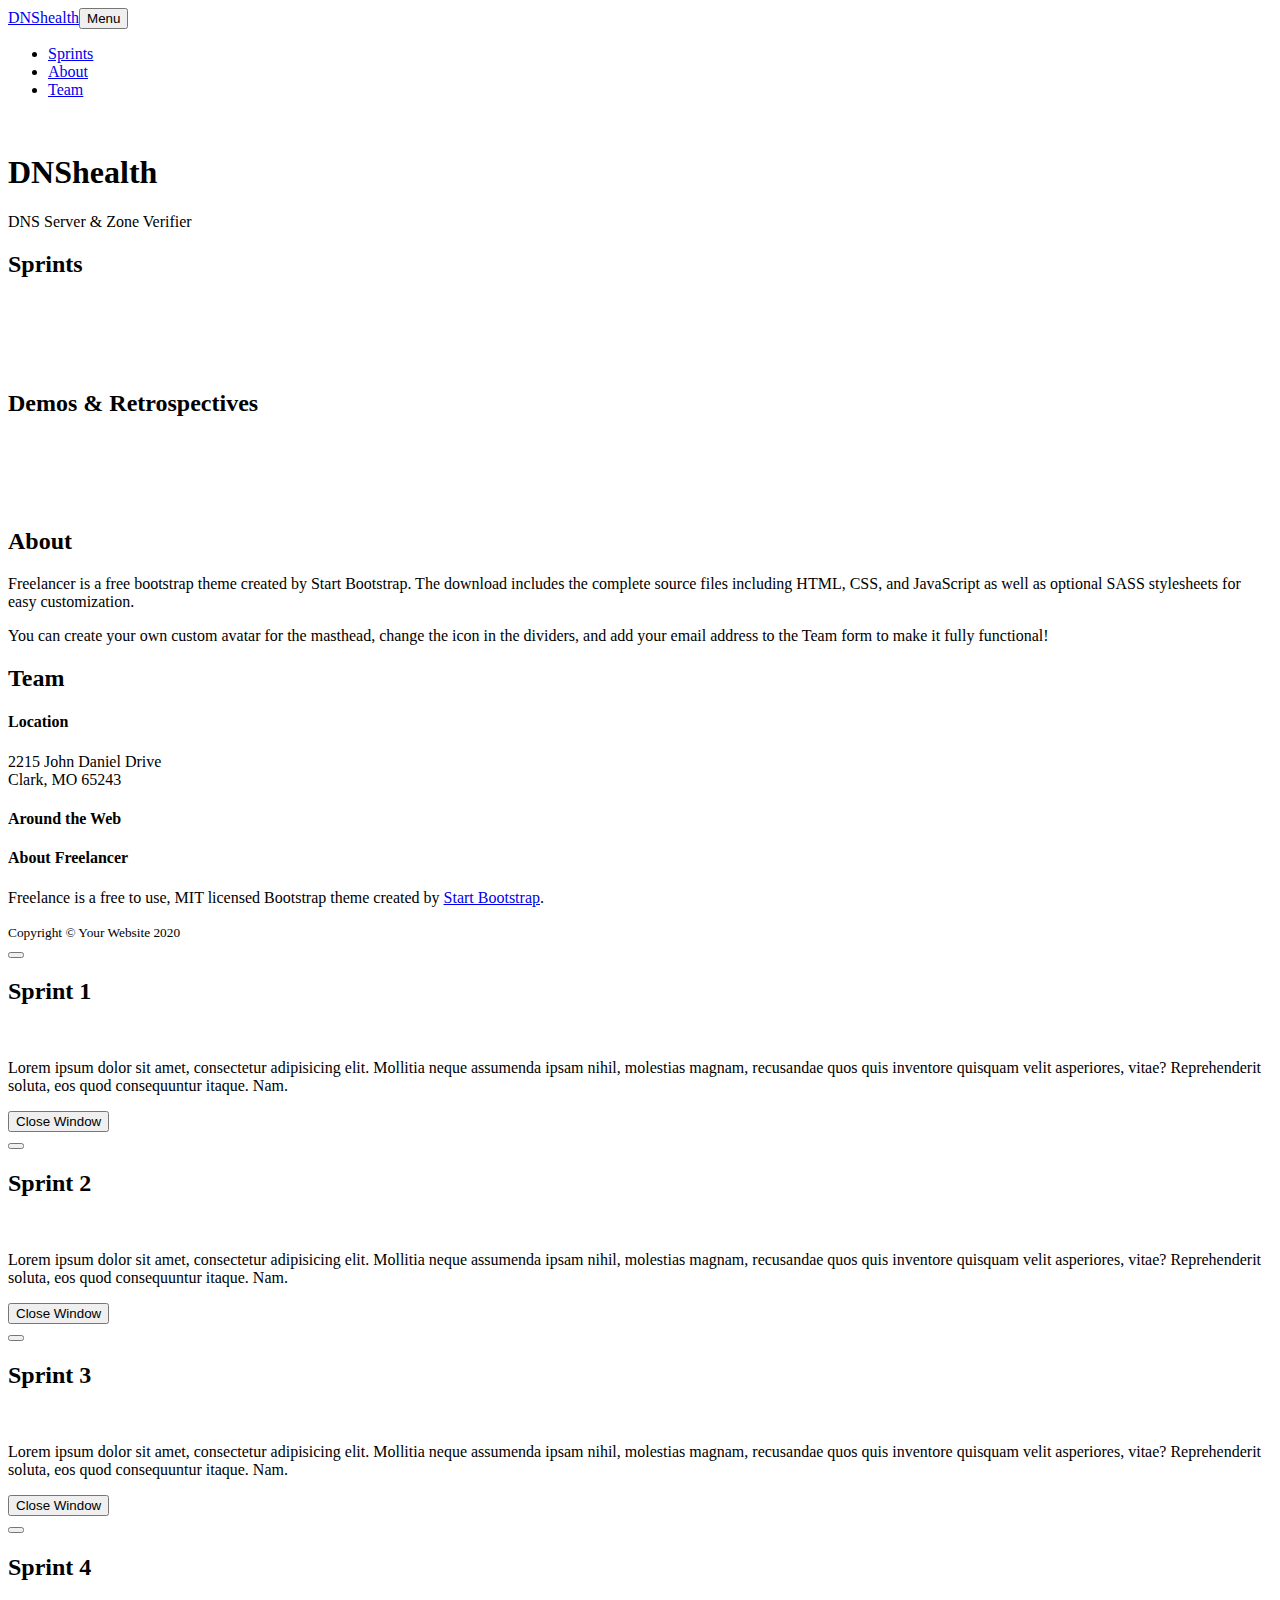
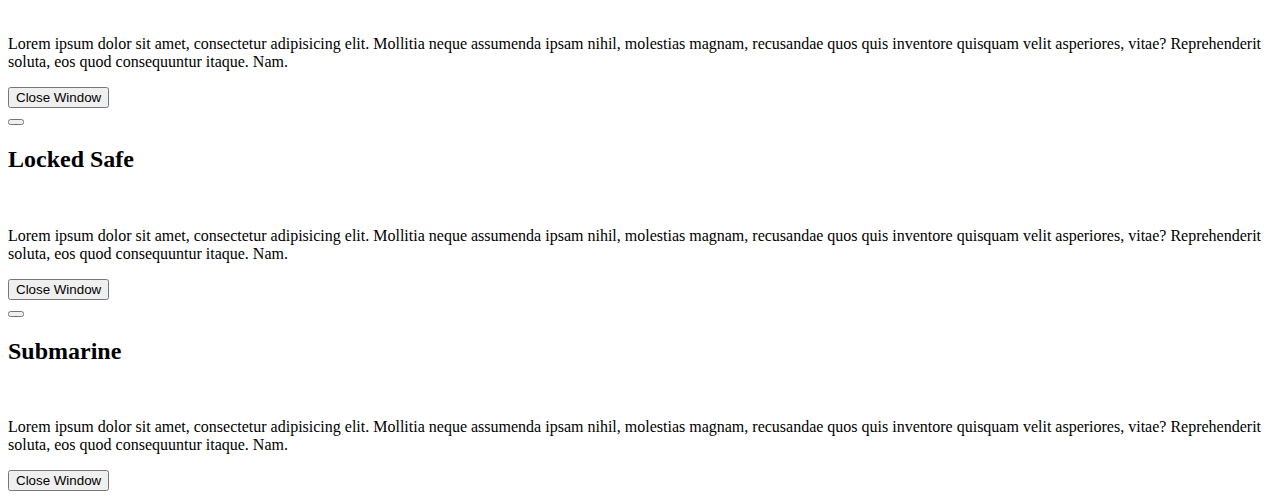
==== docs/index.html @ 607493ef "Merge branch 'master' of https://github.com/dnshealth/dns-health" ====
<!DOCTYPE html>
<html lang="en">
    <head>
        <meta charset="utf-8" />
        <meta name="viewport" content="width=device-width, initial-scale=1, shrink-to-fit=no" />
        <meta name="description" content="" />
        <meta name="author" content="" />
        <title>DNShealth</title>
        <!-- Font Awesome icons (free version)-->
        <script src="https://use.fontawesome.com/releases/v5.12.1/js/all.js" crossorigin="anonymous"></script>
        <!-- Google fonts-->
        <link href="https://fonts.googleapis.com/css?family=Montserrat:400,700" rel="stylesheet" type="text/css" />
        <link href="https://fonts.googleapis.com/css?family=Lato:400,700,400italic,700italic" rel="stylesheet" type="text/css" />
        <!-- Core theme CSS (includes Bootstrap)-->
        <link href="css/styles.css" rel="stylesheet" />
    </head>
    <body id="page-top">
        <!-- Navigation-->
        <nav class="navbar navbar-expand-lg bg-secondary text-uppercase fixed-top" id="mainNav">
            <div class="container">
                <a class="navbar-brand js-scroll-trigger" href="#page-top">DNShealth</a><button class="navbar-toggler navbar-toggler-right text-uppercase font-weight-bold bg-primary text-white rounded" type="button" data-toggle="collapse" data-target="#navbarResponsive" aria-controls="navbarResponsive" aria-expanded="false" aria-label="Toggle navigation">Menu <i class="fas fa-bars"></i></button>
                <div class="collapse navbar-collapse" id="navbarResponsive">
                    <ul class="navbar-nav ml-auto">
                        <li class="nav-item mx-0 mx-lg-1"><a class="nav-link py-3 px-0 px-lg-3 rounded js-scroll-trigger" href="#sprints">Sprints</a></li>
                        <li class="nav-item mx-0 mx-lg-1"><a class="nav-link py-3 px-0 px-lg-3 rounded js-scroll-trigger" href="#about">About</a></li>
                        <li class="nav-item mx-0 mx-lg-1"><a class="nav-link py-3 px-0 px-lg-3 rounded js-scroll-trigger" href="#team">Team</a></li>
                    </ul>
                </div>
            </div>
        </nav>
        <!-- Masthead-->
        <header class="masthead bg-primary text-white text-center">
            <div class="container d-flex align-items-center flex-column">
                <!-- Masthead Avatar Image--><img class="masthead-avatar mb-5" src="assets/img/avataaars.svg" alt="" /><!-- Masthead Heading-->
                <h1 class="masthead-heading text-uppercase mb-0">DNShealth</h1>
                <!-- Icon Divider-->
                <div class="divider-custom divider-light">
                    <div class="divider-custom-line"></div>
                    <div class="divider-custom-icon"><i class="fas fa-star"></i></div>
                    <div class="divider-custom-line"></div>
                </div>
                <!-- Masthead Subheading-->
                <p class="masthead-subheading font-weight-light mb-0">DNS Server & Zone Verifier</p>
            </div>
        </header>
        <!-- Portfolio Section-->
        <section class="page-section sptrints" id="sprints">
            <div class="container">
                <!-- Portfolio Section Heading-->
                <h2 class="page-section-heading text-center text-uppercase text-secondary mb-0">Sprints</h2>
                <!-- Icon Divider-->
                <div class="divider-custom">
                    <div class="divider-custom-line"></div>
                    <div class="divider-custom-icon"><i class="fas fa-star"></i></div>
                    <div class="divider-custom-line"></div>
                </div>
                <!-- Portfolio Grid Items-->
                <div class="row">
                    <!-- Portfolio Item 1-->
                    <div class="col-md-6 col-lg-4 mb-5">
                        <div class="portfolio-item mx-auto" data-toggle="modal" data-target="#portfolioModal1">
                            <div class="portfolio-item-caption d-flex align-items-center justify-content-center h-100 w-100">
                                <div class="portfolio-item-caption-content text-center text-white"><i class="fas fa-plus fa-3x"></i></div>
                            </div>
                            <img class="img-fluid" src="assets/img/portfolio/cabin.png" alt="" />
                        </div>
                    </div>
                    <!-- Portfolio Item 2-->
                    <div class="col-md-6 col-lg-4 mb-5">
                        <div class="portfolio-item mx-auto" data-toggle="modal" data-target="#portfolioModal2">
                            <div class="portfolio-item-caption d-flex align-items-center justify-content-center h-100 w-100">
                                <div class="portfolio-item-caption-content text-center text-white"><i class="fas fa-plus fa-3x"></i></div>
                            </div>
                            <img class="img-fluid" src="assets/img/portfolio/cake.png" alt="" />
                        </div>
                    </div>
                    <!-- Portfolio Item 3-->
                    <div class="col-md-6 col-lg-4 mb-5">
                        <div class="portfolio-item mx-auto" data-toggle="modal" data-target="#portfolioModal3">
                            <div class="portfolio-item-caption d-flex align-items-center justify-content-center h-100 w-100">
                                <div class="portfolio-item-caption-content text-center text-white"><i class="fas fa-plus fa-3x"></i></div>
                            </div>
                            <img class="img-fluid" src="assets/img/portfolio/circus.png" alt="" />
                        </div>
                    </div>
                    <!-- Portfolio Item 4-->
                    <div class="col-md-6 col-lg-4 mb-5 mb-lg-0">
                        <div class="portfolio-item mx-auto" data-toggle="modal" data-target="#portfolioModal4">
                            <div class="portfolio-item-caption d-flex align-items-center justify-content-center h-100 w-100">
                                <div class="portfolio-item-caption-content text-center text-white"><i class="fas fa-plus fa-3x"></i></div>
                            </div>
                            <img class="img-fluid" src="assets/img/portfolio/game.png" alt="" />
                        </div>
                    </div>
                </div>
            </div>
        </section>



        <!-- Demos & Retrospectives-->
        <section class="page-section portfolio" id="portfolio">
            <div class="container">
                <!-- Portfolio Section Heading-->
                <h2 class="page-section-heading text-center text-uppercase text-secondary mb-0">Demos & Retrospectives</h2>
                <!-- Icon Divider-->
                <div class="divider-custom">
                    <div class="divider-custom-line"></div>
                    <div class="divider-custom-icon"><i class="fas fa-star"></i></div>
                    <div class="divider-custom-line"></div>
                </div>
                <!-- Portfolio Grid Items-->
                <div class="row">
                    <!-- Portfolio Item 1-->
                    <div class="col-md-6 col-lg-4 mb-5">
                        <div class="portfolio-item mx-auto" data-toggle="modal" data-target="#portfolioModal1">
                            <div class="portfolio-item-caption d-flex align-items-center justify-content-center h-100 w-100">
                                <div class="portfolio-item-caption-content text-center text-white"><i class="fas fa-plus fa-3x"></i></div>
                            </div>
                            <img class="img-fluid" src="assets/img/portfolio/cabin.png" alt="" />
                        </div>
                    </div>
                    <!-- Portfolio Item 2-->
                    <div class="col-md-6 col-lg-4 mb-5">
                        <div class="portfolio-item mx-auto" data-toggle="modal" data-target="#portfolioModal2">
                            <div class="portfolio-item-caption d-flex align-items-center justify-content-center h-100 w-100">
                                <div class="portfolio-item-caption-content text-center text-white"><i class="fas fa-plus fa-3x"></i></div>
                            </div>
                            <img class="img-fluid" src="assets/img/portfolio/cake.png" alt="" />
                        </div>
                    </div>
                    <!-- Portfolio Item 3-->
                    <div class="col-md-6 col-lg-4 mb-5">
                        <div class="portfolio-item mx-auto" data-toggle="modal" data-target="#portfolioModal3">
                            <div class="portfolio-item-caption d-flex align-items-center justify-content-center h-100 w-100">
                                <div class="portfolio-item-caption-content text-center text-white"><i class="fas fa-plus fa-3x"></i></div>
                            </div>
                            <img class="img-fluid" src="assets/img/portfolio/circus.png" alt="" />
                        </div>
                    </div>
                    <!-- Portfolio Item 4-->
                    <div class="col-md-6 col-lg-4 mb-5 mb-lg-0">
                        <div class="portfolio-item mx-auto" data-toggle="modal" data-target="#portfolioModal4">
                            <div class="portfolio-item-caption d-flex align-items-center justify-content-center h-100 w-100">
                                <div class="portfolio-item-caption-content text-center text-white"><i class="fas fa-plus fa-3x"></i></div>
                            </div>
                            <img class="img-fluid" src="assets/img/portfolio/game.png" alt="" />
                        </div>
                    </div>
                </div>
            </div>
        </section>








        <!-- About Section-->
        <section class="page-section bg-primary text-white mb-0" id="about">
            <div class="container">
                <!-- About Section Heading-->
                <h2 class="page-section-heading text-center text-uppercase text-white">About</h2>
                <!-- Icon Divider-->
                <div class="divider-custom divider-light">
                    <div class="divider-custom-line"></div>
                    <div class="divider-custom-icon"><i class="fas fa-star"></i></div>
                    <div class="divider-custom-line"></div>
                </div>
                <!-- About Section Content-->
                <div class="row">
                    <div class="col-lg-4 ml-auto"><p class="lead">Freelancer is a free bootstrap theme created by Start Bootstrap. The download includes the complete source files including HTML, CSS, and JavaScript as well as optional SASS stylesheets for easy customization.</p></div>
                    <div class="col-lg-4 mr-auto"><p class="lead">You can create your own custom avatar for the masthead, change the icon in the dividers, and add your email address to the Team form to make it fully functional!</p></div>
                </div>
            </div>
        </section>
        <!-- Team Section-->
        <section class="page-section" id="team">
            <div class="container">
                <!-- Team Section Heading-->
                <h2 class="page-section-heading text-center text-uppercase text-secondary mb-0">Team</h2>
                <!-- Icon Divider-->
                <div class="divider-custom">
                    <div class="divider-custom-line"></div>
                    <div class="divider-custom-icon"><i class="fas fa-star"></i></div>
                    <div class="divider-custom-line"></div>
                </div>
                <!-- Team Section Form-->
                <div class="row">
                    <div class="col-lg-8 mx-auto">
                        <!-- To configure the Team form email address, go to mail/Team_me.php and update the email address in the PHP file on line 19.-->
                        
                    </div>
                </div>
            </div>
        </section>
        <!-- Footer-->
        <footer class="footer text-center">
            <div class="container">
                <div class="row">
                    <!-- Footer Location-->
                    <div class="col-lg-4 mb-5 mb-lg-0">
                        <h4 class="text-uppercase mb-4">Location</h4>
                        <p class="lead mb-0">2215 John Daniel Drive<br />Clark, MO 65243</p>
                    </div>
                    <!-- Footer Social Icons-->
                    <div class="col-lg-4 mb-5 mb-lg-0">
                        <h4 class="text-uppercase mb-4">Around the Web</h4>
                        <a class="btn btn-outline-light btn-social mx-1" href="#"><i class="fab fa-fw fa-facebook-f"></i></a><a class="btn btn-outline-light btn-social mx-1" href="#"><i class="fab fa-fw fa-twitter"></i></a><a class="btn btn-outline-light btn-social mx-1" href="#"><i class="fab fa-fw fa-linkedin-in"></i></a><a class="btn btn-outline-light btn-social mx-1" href="#"><i class="fab fa-fw fa-dribbble"></i></a>
                    </div>
                    <!-- Footer About Text-->
                    <div class="col-lg-4">
                        <h4 class="text-uppercase mb-4">About Freelancer</h4>
                        <p class="lead mb-0">Freelance is a free to use, MIT licensed Bootstrap theme created by <a href="http://startbootstrap.com">Start Bootstrap</a>.</p>
                    </div>
                </div>
            </div>
        </footer>
        <!-- Copyright Section-->
        <section class="copyright py-4 text-center text-white">
            <div class="container"><small>Copyright © Your Website 2020</small></div>
        </section>
        <!-- Scroll to Top Button (Only visible on small and extra-small screen sizes)-->
        <div class="scroll-to-top d-lg-none position-fixed">
            <a class="js-scroll-trigger d-block text-center text-white rounded" href="#page-top"><i class="fa fa-chevron-up"></i></a>
        </div>
        <!-- Portfolio Modals--><!-- Portfolio Modal 1-->
        <div class="portfolio-modal modal fade" id="portfolioModal1" tabindex="-1" role="dialog" aria-labelledby="portfolioModal1Label" aria-hidden="true">
            <div class="modal-dialog modal-xl" role="document">
                <div class="modal-content">
                    <button class="close" type="button" data-dismiss="modal" aria-label="Close">
                        <span aria-hidden="true"><i class="fas fa-times"></i></span>
                    </button>
                    <div class="modal-body text-center">
                        <div class="container">
                            <div class="row justify-content-center">
                                <div class="col-lg-8">
                                    <!-- Portfolio Modal - Title-->
                                    <h2 class="portfolio-modal-title text-secondary text-uppercase mb-0">Sprint 1</h2>
                                    <!-- Icon Divider-->
                                    <div class="divider-custom">
                                        <div class="divider-custom-line"></div>
                                        <div class="divider-custom-icon"><i class="fas fa-star"></i></div>
                                        <div class="divider-custom-line"></div>
                                    </div>
                                    <!-- Portfolio Modal - Image--><img class="img-fluid rounded mb-5" src="assets/img/portfolio/cabin.png" alt="" /><!-- Portfolio Modal - Text-->
                                    <p class="mb-5">Lorem ipsum dolor sit amet, consectetur adipisicing elit. Mollitia neque assumenda ipsam nihil, molestias magnam, recusandae quos quis inventore quisquam velit asperiores, vitae? Reprehenderit soluta, eos quod consequuntur itaque. Nam.</p>
                                    <button class="btn btn-primary" href="#" data-dismiss="modal"><i class="fas fa-times fa-fw"></i>Close Window</button>
                                </div>
                            </div>
                        </div>
                    </div>
                </div>
            </div>
        </div>
        <!-- Portfolio Modal 2-->
        <div class="portfolio-modal modal fade" id="portfolioModal2" tabindex="-1" role="dialog" aria-labelledby="portfolioModal2Label" aria-hidden="true">
            <div class="modal-dialog modal-xl" role="document">
                <div class="modal-content">
                    <button class="close" type="button" data-dismiss="modal" aria-label="Close">
                        <span aria-hidden="true"><i class="fas fa-times"></i></span>
                    </button>
                    <div class="modal-body text-center">
                        <div class="container">
                            <div class="row justify-content-center">
                                <div class="col-lg-8">
                                    <!-- Portfolio Modal - Title-->
                                    <h2 class="portfolio-modal-title text-secondary text-uppercase mb-0">Sprint 2</h2>
                                    <!-- Icon Divider-->
                                    <div class="divider-custom">
                                        <div class="divider-custom-line"></div>
                                        <div class="divider-custom-icon"><i class="fas fa-star"></i></div>
                                        <div class="divider-custom-line"></div>
                                    </div>
                                    <!-- Portfolio Modal - Image--><img class="img-fluid rounded mb-5" src="assets/img/portfolio/cake.png" alt="" /><!-- Portfolio Modal - Text-->
                                    <p class="mb-5">Lorem ipsum dolor sit amet, consectetur adipisicing elit. Mollitia neque assumenda ipsam nihil, molestias magnam, recusandae quos quis inventore quisquam velit asperiores, vitae? Reprehenderit soluta, eos quod consequuntur itaque. Nam.</p>
                                    <button class="btn btn-primary" href="#" data-dismiss="modal"><i class="fas fa-times fa-fw"></i>Close Window</button>
                                </div>
                            </div>
                        </div>
                    </div>
                </div>
            </div>
        </div>
        <!-- Portfolio Modal 3-->
        <div class="portfolio-modal modal fade" id="portfolioModal3" tabindex="-1" role="dialog" aria-labelledby="portfolioModal3Label" aria-hidden="true">
            <div class="modal-dialog modal-xl" role="document">
                <div class="modal-content">
                    <button class="close" type="button" data-dismiss="modal" aria-label="Close">
                        <span aria-hidden="true"><i class="fas fa-times"></i></span>
                    </button>
                    <div class="modal-body text-center">
                        <div class="container">
                            <div class="row justify-content-center">
                                <div class="col-lg-8">
                                    <!-- Portfolio Modal - Title-->
                                    <h2 class="portfolio-modal-title text-secondary text-uppercase mb-0">Sprint 3</h2>
                                    <!-- Icon Divider-->
                                    <div class="divider-custom">
                                        <div class="divider-custom-line"></div>
                                        <div class="divider-custom-icon"><i class="fas fa-star"></i></div>
                                        <div class="divider-custom-line"></div>
                                    </div>
                                    <!-- Portfolio Modal - Image--><img class="img-fluid rounded mb-5" src="assets/img/portfolio/circus.png" alt="" /><!-- Portfolio Modal - Text-->
                                    <p class="mb-5">Lorem ipsum dolor sit amet, consectetur adipisicing elit. Mollitia neque assumenda ipsam nihil, molestias magnam, recusandae quos quis inventore quisquam velit asperiores, vitae? Reprehenderit soluta, eos quod consequuntur itaque. Nam.</p>
                                    <button class="btn btn-primary" href="#" data-dismiss="modal"><i class="fas fa-times fa-fw"></i>Close Window</button>
                                </div>
                            </div>
                        </div>
                    </div>
                </div>
            </div>
        </div>
        <!-- Portfolio Modal 4-->
        <div class="portfolio-modal modal fade" id="portfolioModal4" tabindex="-1" role="dialog" aria-labelledby="portfolioModal4Label" aria-hidden="true">
            <div class="modal-dialog modal-xl" role="document">
                <div class="modal-content">
                    <button class="close" type="button" data-dismiss="modal" aria-label="Close">
                        <span aria-hidden="true"><i class="fas fa-times"></i></span>
                    </button>
                    <div class="modal-body text-center">
                        <div class="container">
                            <div class="row justify-content-center">
                                <div class="col-lg-8">
                                    <!-- Portfolio Modal - Title-->
                                    <h2 class="portfolio-modal-title text-secondary text-uppercase mb-0">Sprint 4</h2>
                                    <!-- Icon Divider-->
                                    <div class="divider-custom">
                                        <div class="divider-custom-line"></div>
                                        <div class="divider-custom-icon"><i class="fas fa-star"></i></div>
                                        <div class="divider-custom-line"></div>
                                    </div>
                                    <!-- Portfolio Modal - Image--><img class="img-fluid rounded mb-5" src="assets/img/portfolio/game.png" alt="" /><!-- Portfolio Modal - Text-->
                                    <p class="mb-5">Lorem ipsum dolor sit amet, consectetur adipisicing elit. Mollitia neque assumenda ipsam nihil, molestias magnam, recusandae quos quis inventore quisquam velit asperiores, vitae? Reprehenderit soluta, eos quod consequuntur itaque. Nam.</p>
                                    <button class="btn btn-primary" href="#" data-dismiss="modal"><i class="fas fa-times fa-fw"></i>Close Window</button>
                                </div>
                            </div>
                        </div>
                    </div>
                </div>
            </div>
        </div>
        <!-- Portfolio Modal 5-->
        <div class="portfolio-modal modal fade" id="portfolioModal5" tabindex="-1" role="dialog" aria-labelledby="portfolioModal5Label" aria-hidden="true">
            <div class="modal-dialog modal-xl" role="document">
                <div class="modal-content">
                    <button class="close" type="button" data-dismiss="modal" aria-label="Close">
                        <span aria-hidden="true"><i class="fas fa-times"></i></span>
                    </button>
                    <div class="modal-body text-center">
                        <div class="container">
                            <div class="row justify-content-center">
                                <div class="col-lg-8">
                                    <!-- Portfolio Modal - Title-->
                                    <h2 class="portfolio-modal-title text-secondary text-uppercase mb-0">Locked Safe</h2>
                                    <!-- Icon Divider-->
                                    <div class="divider-custom">
                                        <div class="divider-custom-line"></div>
                                        <div class="divider-custom-icon"><i class="fas fa-star"></i></div>
                                        <div class="divider-custom-line"></div>
                                    </div>
                                    <!-- Portfolio Modal - Image--><img class="img-fluid rounded mb-5" src="assets/img/portfolio/safe.png" alt="" /><!-- Portfolio Modal - Text-->
                                    <p class="mb-5">Lorem ipsum dolor sit amet, consectetur adipisicing elit. Mollitia neque assumenda ipsam nihil, molestias magnam, recusandae quos quis inventore quisquam velit asperiores, vitae? Reprehenderit soluta, eos quod consequuntur itaque. Nam.</p>
                                    <button class="btn btn-primary" href="#" data-dismiss="modal"><i class="fas fa-times fa-fw"></i>Close Window</button>
                                </div>
                            </div>
                        </div>
                    </div>
                </div>
            </div>
        </div>
        <!-- Portfolio Modal 6-->
        <div class="portfolio-modal modal fade" id="portfolioModal6" tabindex="-1" role="dialog" aria-labelledby="portfolioModal6Label" aria-hidden="true">
            <div class="modal-dialog modal-xl" role="document">
                <div class="modal-content">
                    <button class="close" type="button" data-dismiss="modal" aria-label="Close">
                        <span aria-hidden="true"><i class="fas fa-times"></i></span>
                    </button>
                    <div class="modal-body text-center">
                        <div class="container">
                            <div class="row justify-content-center">
                                <div class="col-lg-8">
                                    <!-- Portfolio Modal - Title-->
                                    <h2 class="portfolio-modal-title text-secondary text-uppercase mb-0">Submarine</h2>
                                    <!-- Icon Divider-->
                                    <div class="divider-custom">
                                        <div class="divider-custom-line"></div>
                                        <div class="divider-custom-icon"><i class="fas fa-star"></i></div>
                                        <div class="divider-custom-line"></div>
                                    </div>
                                    <!-- Portfolio Modal - Image--><img class="img-fluid rounded mb-5" src="assets/img/portfolio/submarine.png" alt="" /><!-- Portfolio Modal - Text-->
                                    <p class="mb-5">Lorem ipsum dolor sit amet, consectetur adipisicing elit. Mollitia neque assumenda ipsam nihil, molestias magnam, recusandae quos quis inventore quisquam velit asperiores, vitae? Reprehenderit soluta, eos quod consequuntur itaque. Nam.</p>
                                    <button class="btn btn-primary" href="#" data-dismiss="modal"><i class="fas fa-times fa-fw"></i>Close Window</button>
                                </div>
                            </div>
                        </div>
                    </div>
                </div>
            </div>
        </div>
        <!-- Bootstrap core JS-->
        <script src="https://cdnjs.cloudflare.com/ajax/libs/jquery/3.4.1/jquery.min.js"></script>
        <script src="https://stackpath.bootstrapcdn.com/bootstrap/4.4.1/js/bootstrap.bundle.min.js"></script>
        <!-- Third party plugin JS-->
        <script src="https://cdnjs.cloudflare.com/ajax/libs/jquery-easing/1.4.1/jquery.easing.min.js"></script>
        <!-- Team form JS-->
        <script src="assets/mail/jqBootstrapValidation.js"></script>
        <script src="assets/mail/Team_me.js"></script>
        <!-- Core theme JS-->
        <script src="js/scripts.js"></script>
    </body>
</html>
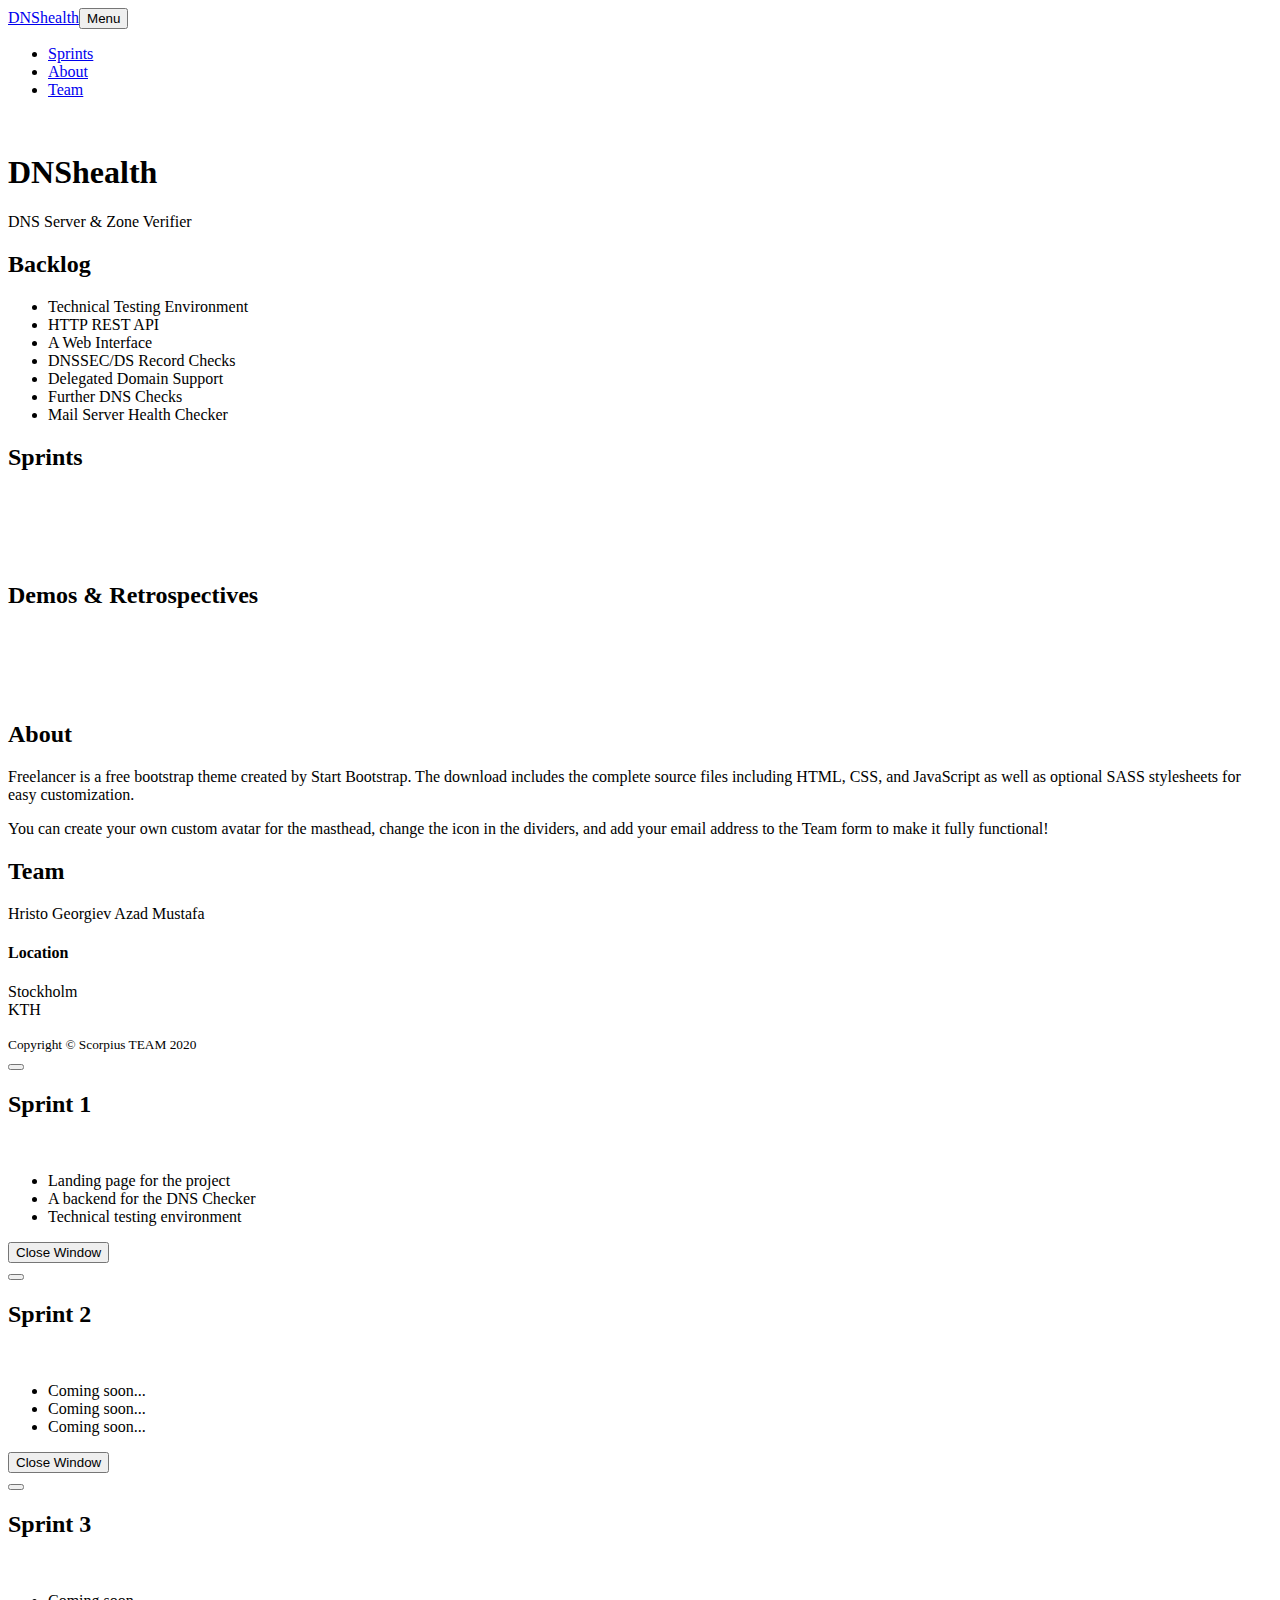
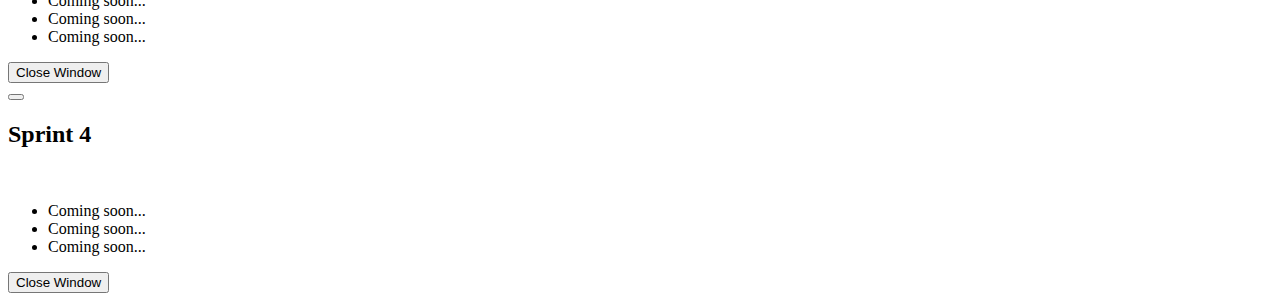
==== commit 7afbe1ad: "Sections refactored" ====
--- a/docs/index.html
+++ b/docs/index.html
@@ -43,6 +43,34 @@
                 <p class="masthead-subheading font-weight-light mb-0">DNS Server & Zone Verifier</p>
             </div>
         </header>
+
+        <!-- Full backlog Section-->
+        <section class="page-section" id="backlog">
+            <div class="container">
+                <!-- Team Section Heading-->
+                <h2 class="page-section-heading text-center text-uppercase text-secondary mb-0">Backlog</h2>
+                <!-- Icon Divider-->
+                <div class="divider-custom">
+                    <div class="divider-custom-line"></div>
+                    <div class="divider-custom-icon"><i class="fas fa-star"></i></div>
+                    <div class="divider-custom-line"></div>
+                </div>
+                <!-- Team Section Form-->
+                <div class="row">
+                    <div class="col-lg-8 mx-auto text-center lead">
+                        <ul>
+                            <li>Technical Testing Environment</li>
+                            <li>HTTP REST API</li>
+                            <li>A Web Interface</li>
+                            <li>DNSSEC/DS Record Checks</li>
+                            <li>Delegated Domain Support</li>
+                            <li>Further DNS Checks</li>
+                            <li>Mail Server Health Checker</li>
+                        </ul>
+                    </div>
+                </div>
+            </div>
+        </section>
         <!-- Portfolio Section-->
         <section class="page-section sptrints" id="sprints">
             <div class="container">
@@ -150,14 +178,6 @@
                 </div>
             </div>
         </section>
-
-
-
-
-
-
-
-
         <!-- About Section-->
         <section class="page-section bg-primary text-white mb-0" id="about">
             <div class="container">
@@ -190,8 +210,8 @@
                 <!-- Team Section Form-->
                 <div class="row">
                     <div class="col-lg-8 mx-auto">
-                        <!-- To configure the Team form email address, go to mail/Team_me.php and update the email address in the PHP file on line 19.-->
-                        
+                        Hristo Georgiev
+                        Azad Mustafa
                     </div>
                 </div>
             </div>
@@ -203,24 +223,14 @@
                     <!-- Footer Location-->
                     <div class="col-lg-4 mb-5 mb-lg-0">
                         <h4 class="text-uppercase mb-4">Location</h4>
-                        <p class="lead mb-0">2215 John Daniel Drive<br />Clark, MO 65243</p>
-                    </div>
-                    <!-- Footer Social Icons-->
-                    <div class="col-lg-4 mb-5 mb-lg-0">
-                        <h4 class="text-uppercase mb-4">Around the Web</h4>
-                        <a class="btn btn-outline-light btn-social mx-1" href="#"><i class="fab fa-fw fa-facebook-f"></i></a><a class="btn btn-outline-light btn-social mx-1" href="#"><i class="fab fa-fw fa-twitter"></i></a><a class="btn btn-outline-light btn-social mx-1" href="#"><i class="fab fa-fw fa-linkedin-in"></i></a><a class="btn btn-outline-light btn-social mx-1" href="#"><i class="fab fa-fw fa-dribbble"></i></a>
-                    </div>
-                    <!-- Footer About Text-->
-                    <div class="col-lg-4">
-                        <h4 class="text-uppercase mb-4">About Freelancer</h4>
-                        <p class="lead mb-0">Freelance is a free to use, MIT licensed Bootstrap theme created by <a href="http://startbootstrap.com">Start Bootstrap</a>.</p>
+                        <p class="lead mb-0">Stockholm<br />KTH</p>
                     </div>
                 </div>
             </div>
         </footer>
         <!-- Copyright Section-->
         <section class="copyright py-4 text-center text-white">
-            <div class="container"><small>Copyright © Your Website 2020</small></div>
+            <div class="container"><small>Copyright © Scorpius TEAM 2020</small></div>
         </section>
         <!-- Scroll to Top Button (Only visible on small and extra-small screen sizes)-->
         <div class="scroll-to-top d-lg-none position-fixed">
@@ -246,7 +256,14 @@
                                         <div class="divider-custom-line"></div>
                                     </div>
                                     <!-- Portfolio Modal - Image--><img class="img-fluid rounded mb-5" src="assets/img/portfolio/cabin.png" alt="" /><!-- Portfolio Modal - Text-->
-                                    <p class="mb-5">Lorem ipsum dolor sit amet, consectetur adipisicing elit. Mollitia neque assumenda ipsam nihil, molestias magnam, recusandae quos quis inventore quisquam velit asperiores, vitae? Reprehenderit soluta, eos quod consequuntur itaque. Nam.</p>
+                                    <p class="mb-5">
+                                        <ul>
+                                            <li>Landing page for the project</li>
+                                            <li>A backend for the DNS Checker</li>
+                                            <li>Technical testing environment</li>
+                                        </ul>
+                                    </p>
+                                    
                                     <button class="btn btn-primary" href="#" data-dismiss="modal"><i class="fas fa-times fa-fw"></i>Close Window</button>
                                 </div>
                             </div>
@@ -275,7 +292,14 @@
                                         <div class="divider-custom-line"></div>
                                     </div>
                                     <!-- Portfolio Modal - Image--><img class="img-fluid rounded mb-5" src="assets/img/portfolio/cake.png" alt="" /><!-- Portfolio Modal - Text-->
-                                    <p class="mb-5">Lorem ipsum dolor sit amet, consectetur adipisicing elit. Mollitia neque assumenda ipsam nihil, molestias magnam, recusandae quos quis inventore quisquam velit asperiores, vitae? Reprehenderit soluta, eos quod consequuntur itaque. Nam.</p>
+                                    <p class="mb-5">
+                                    <ul>
+                                        <li>Coming soon...</li>
+                                        <li>Coming soon...</li>
+                                        <li>Coming soon...</li>
+                                    </ul>
+                                    </p>
+                                  
                                     <button class="btn btn-primary" href="#" data-dismiss="modal"><i class="fas fa-times fa-fw"></i>Close Window</button>
                                 </div>
                             </div>
@@ -304,7 +328,13 @@
                                         <div class="divider-custom-line"></div>
                                     </div>
                                     <!-- Portfolio Modal - Image--><img class="img-fluid rounded mb-5" src="assets/img/portfolio/circus.png" alt="" /><!-- Portfolio Modal - Text-->
-                                    <p class="mb-5">Lorem ipsum dolor sit amet, consectetur adipisicing elit. Mollitia neque assumenda ipsam nihil, molestias magnam, recusandae quos quis inventore quisquam velit asperiores, vitae? Reprehenderit soluta, eos quod consequuntur itaque. Nam.</p>
+                                    <p class="mb-5">
+                                    <ul>
+                                        <li>Coming soon...</li>
+                                        <li>Coming soon...</li>
+                                        <li>Coming soon...</li>
+                                    </ul>
+                                    </p>
                                     <button class="btn btn-primary" href="#" data-dismiss="modal"><i class="fas fa-times fa-fw"></i>Close Window</button>
                                 </div>
                             </div>
@@ -333,7 +363,13 @@
                                         <div class="divider-custom-line"></div>
                                     </div>
                                     <!-- Portfolio Modal - Image--><img class="img-fluid rounded mb-5" src="assets/img/portfolio/game.png" alt="" /><!-- Portfolio Modal - Text-->
-                                    <p class="mb-5">Lorem ipsum dolor sit amet, consectetur adipisicing elit. Mollitia neque assumenda ipsam nihil, molestias magnam, recusandae quos quis inventore quisquam velit asperiores, vitae? Reprehenderit soluta, eos quod consequuntur itaque. Nam.</p>
+                                    <p class="mb-5">
+                                    <ul>
+                                        <li>Coming soon...</li>
+                                        <li>Coming soon...</li>
+                                        <li>Coming soon...</li>
+                                    </ul>
+                                    </p>
                                     <button class="btn btn-primary" href="#" data-dismiss="modal"><i class="fas fa-times fa-fw"></i>Close Window</button>
                                 </div>
                             </div>
@@ -342,64 +378,9 @@
                 </div>
             </div>
         </div>
-        <!-- Portfolio Modal 5-->
-        <div class="portfolio-modal modal fade" id="portfolioModal5" tabindex="-1" role="dialog" aria-labelledby="portfolioModal5Label" aria-hidden="true">
-            <div class="modal-dialog modal-xl" role="document">
-                <div class="modal-content">
-                    <button class="close" type="button" data-dismiss="modal" aria-label="Close">
-                        <span aria-hidden="true"><i class="fas fa-times"></i></span>
-                    </button>
-                    <div class="modal-body text-center">
-                        <div class="container">
-                            <div class="row justify-content-center">
-                                <div class="col-lg-8">
-                                    <!-- Portfolio Modal - Title-->
-                                    <h2 class="portfolio-modal-title text-secondary text-uppercase mb-0">Locked Safe</h2>
-                                    <!-- Icon Divider-->
-                                    <div class="divider-custom">
-                                        <div class="divider-custom-line"></div>
-                                        <div class="divider-custom-icon"><i class="fas fa-star"></i></div>
-                                        <div class="divider-custom-line"></div>
-                                    </div>
-                                    <!-- Portfolio Modal - Image--><img class="img-fluid rounded mb-5" src="assets/img/portfolio/safe.png" alt="" /><!-- Portfolio Modal - Text-->
-                                    <p class="mb-5">Lorem ipsum dolor sit amet, consectetur adipisicing elit. Mollitia neque assumenda ipsam nihil, molestias magnam, recusandae quos quis inventore quisquam velit asperiores, vitae? Reprehenderit soluta, eos quod consequuntur itaque. Nam.</p>
-                                    <button class="btn btn-primary" href="#" data-dismiss="modal"><i class="fas fa-times fa-fw"></i>Close Window</button>
-                                </div>
-                            </div>
-                        </div>
-                    </div>
-                </div>
-            </div>
-        </div>
-        <!-- Portfolio Modal 6-->
-        <div class="portfolio-modal modal fade" id="portfolioModal6" tabindex="-1" role="dialog" aria-labelledby="portfolioModal6Label" aria-hidden="true">
-            <div class="modal-dialog modal-xl" role="document">
-                <div class="modal-content">
-                    <button class="close" type="button" data-dismiss="modal" aria-label="Close">
-                        <span aria-hidden="true"><i class="fas fa-times"></i></span>
-                    </button>
-                    <div class="modal-body text-center">
-                        <div class="container">
-                            <div class="row justify-content-center">
-                                <div class="col-lg-8">
-                                    <!-- Portfolio Modal - Title-->
-                                    <h2 class="portfolio-modal-title text-secondary text-uppercase mb-0">Submarine</h2>
-                                    <!-- Icon Divider-->
-                                    <div class="divider-custom">
-                                        <div class="divider-custom-line"></div>
-                                        <div class="divider-custom-icon"><i class="fas fa-star"></i></div>
-                                        <div class="divider-custom-line"></div>
-                                    </div>
-                                    <!-- Portfolio Modal - Image--><img class="img-fluid rounded mb-5" src="assets/img/portfolio/submarine.png" alt="" /><!-- Portfolio Modal - Text-->
-                                    <p class="mb-5">Lorem ipsum dolor sit amet, consectetur adipisicing elit. Mollitia neque assumenda ipsam nihil, molestias magnam, recusandae quos quis inventore quisquam velit asperiores, vitae? Reprehenderit soluta, eos quod consequuntur itaque. Nam.</p>
-                                    <button class="btn btn-primary" href="#" data-dismiss="modal"><i class="fas fa-times fa-fw"></i>Close Window</button>
-                                </div>
-                            </div>
-                        </div>
-                    </div>
-                </div>
-            </div>
-        </div>
+      
+
+  
         <!-- Bootstrap core JS-->
         <script src="https://cdnjs.cloudflare.com/ajax/libs/jquery/3.4.1/jquery.min.js"></script>
         <script src="https://stackpath.bootstrapcdn.com/bootstrap/4.4.1/js/bootstrap.bundle.min.js"></script>
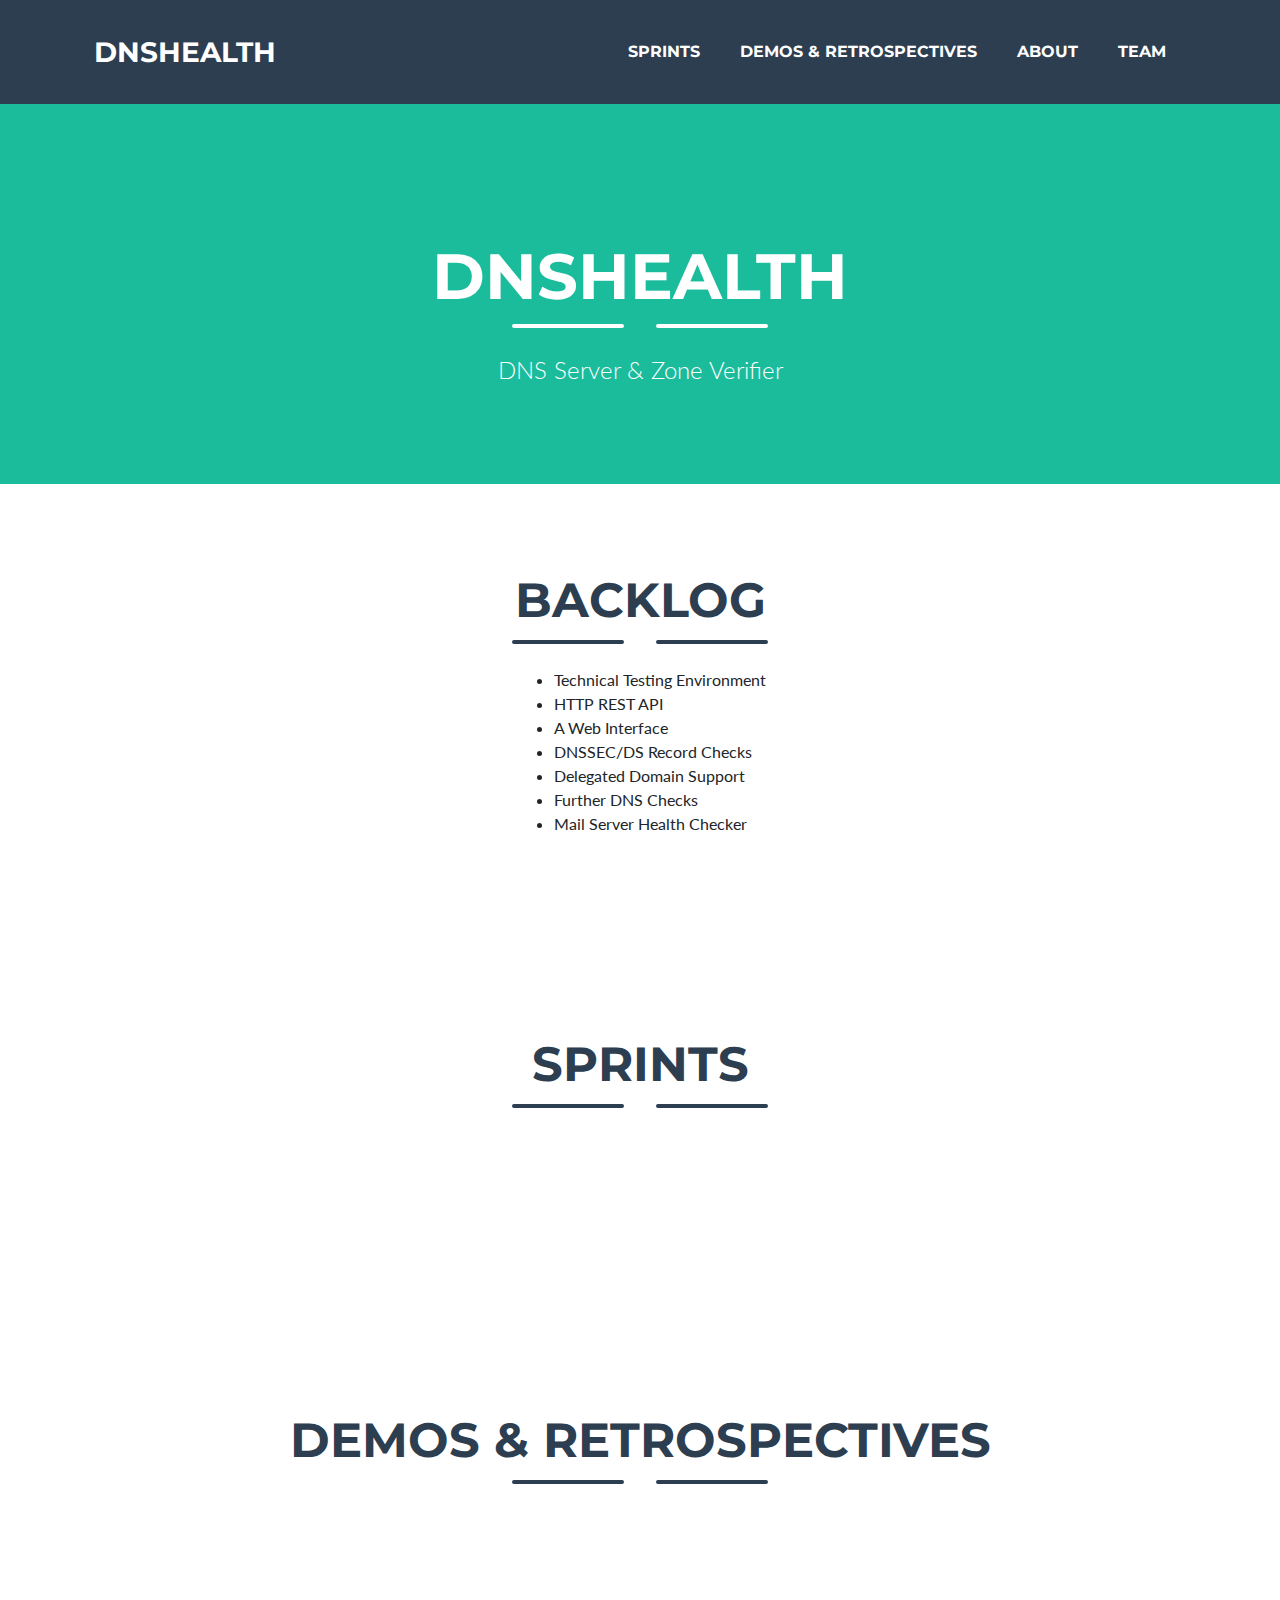
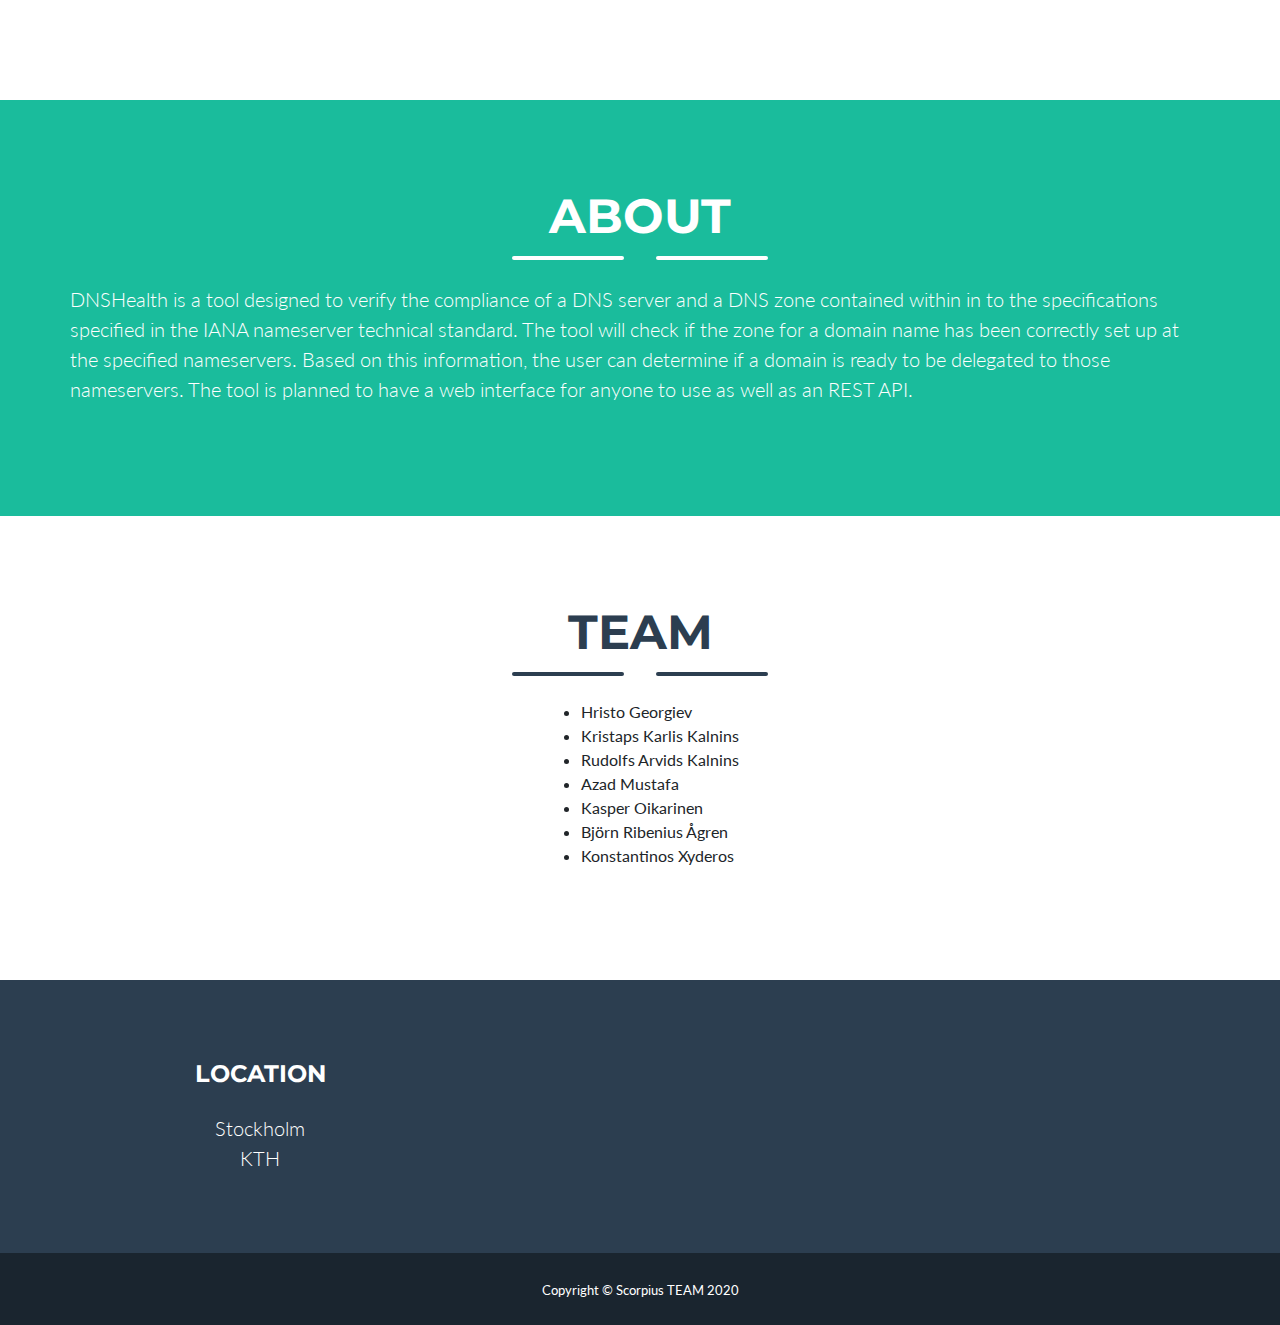
==== commit 34a0e7fa: "made some more changes" ====
--- a/docs/index.html
+++ b/docs/index.html
@@ -22,6 +22,7 @@
                 <div class="collapse navbar-collapse" id="navbarResponsive">
                     <ul class="navbar-nav ml-auto">
                         <li class="nav-item mx-0 mx-lg-1"><a class="nav-link py-3 px-0 px-lg-3 rounded js-scroll-trigger" href="#sprints">Sprints</a></li>
+                        <li class="nav-item mx-0 mx-lg-1"><a class="nav-link py-3 px-0 px-lg-3 rounded js-scroll-trigger" href="#demos">Demos & Retrospectives</a></li>
                         <li class="nav-item mx-0 mx-lg-1"><a class="nav-link py-3 px-0 px-lg-3 rounded js-scroll-trigger" href="#about">About</a></li>
                         <li class="nav-item mx-0 mx-lg-1"><a class="nav-link py-3 px-0 px-lg-3 rounded js-scroll-trigger" href="#team">Team</a></li>
                     </ul>
@@ -57,7 +58,7 @@
                 </div>
                 <!-- Team Section Form-->
                 <div class="row">
-                    <div class="col-lg-8 mx-auto text-center lead">
+                    <div class="centerlist">
                         <ul>
                             <li>Technical Testing Environment</li>
                             <li>HTTP REST API</li>
@@ -127,7 +128,7 @@
 
 
         <!-- Demos & Retrospectives-->
-        <section class="page-section portfolio" id="portfolio">
+        <section class="page-section demos" id="demos">
             <div class="container">
                 <!-- Portfolio Section Heading-->
                 <h2 class="page-section-heading text-center text-uppercase text-secondary mb-0">Demos & Retrospectives</h2>
@@ -191,8 +192,9 @@
                 </div>
                 <!-- About Section Content-->
                 <div class="row">
-                    <div class="col-lg-4 ml-auto"><p class="lead">Freelancer is a free bootstrap theme created by Start Bootstrap. The download includes the complete source files including HTML, CSS, and JavaScript as well as optional SASS stylesheets for easy customization.</p></div>
-                    <div class="col-lg-4 mr-auto"><p class="lead">You can create your own custom avatar for the masthead, change the icon in the dividers, and add your email address to the Team form to make it fully functional!</p></div>
+                    <div><p class="lead">DNSHealth is a tool designed to verify the compliance of a DNS server and a DNS zone contained within in to the specifications specified in the <a style="color:white" href="https://www.iana.org/help/nameserver-requirements">IANA nameserver technical standard</a>. The tool will check if the zone for a domain name has been correctly set up at the specified nameservers. Based on this information, the user can determine if a domain is ready to be delegated to those nameservers.
+                        The tool is planned to have a web interface for anyone to use as well as an REST API.</p></div>
+                    
                 </div>
             </div>
         </section>
@@ -209,14 +211,21 @@
                 </div>
                 <!-- Team Section Form-->
                 <div class="row">
-                    <div class="col-lg-8 mx-auto">
-                        Hristo Georgiev
-                        Azad Mustafa
-                    </div>
-                </div>
-            </div>
-        </section>
-        <!-- Footer-->
+                    <div class="centerlist">
+                        <ul>
+                            <li>Hristo Georgiev</li>                            </li>
+                            <li>Kristaps Karlis Kalnins</li>
+                            <li>Rudolfs Arvids Kalnins</li>
+                            <li>Azad Mustafa</li>
+                            <li>Kasper Oikarinen</li>
+                            <li>Björn Ribenius Ågren</li>
+                            <li>Konstantinos Xyderos</li>
+                        </ul>
+                    </div>
+                </div>
+            </div>
+        </section>
+            <!-- Footer-->
         <footer class="footer text-center">
             <div class="container">
                 <div class="row">
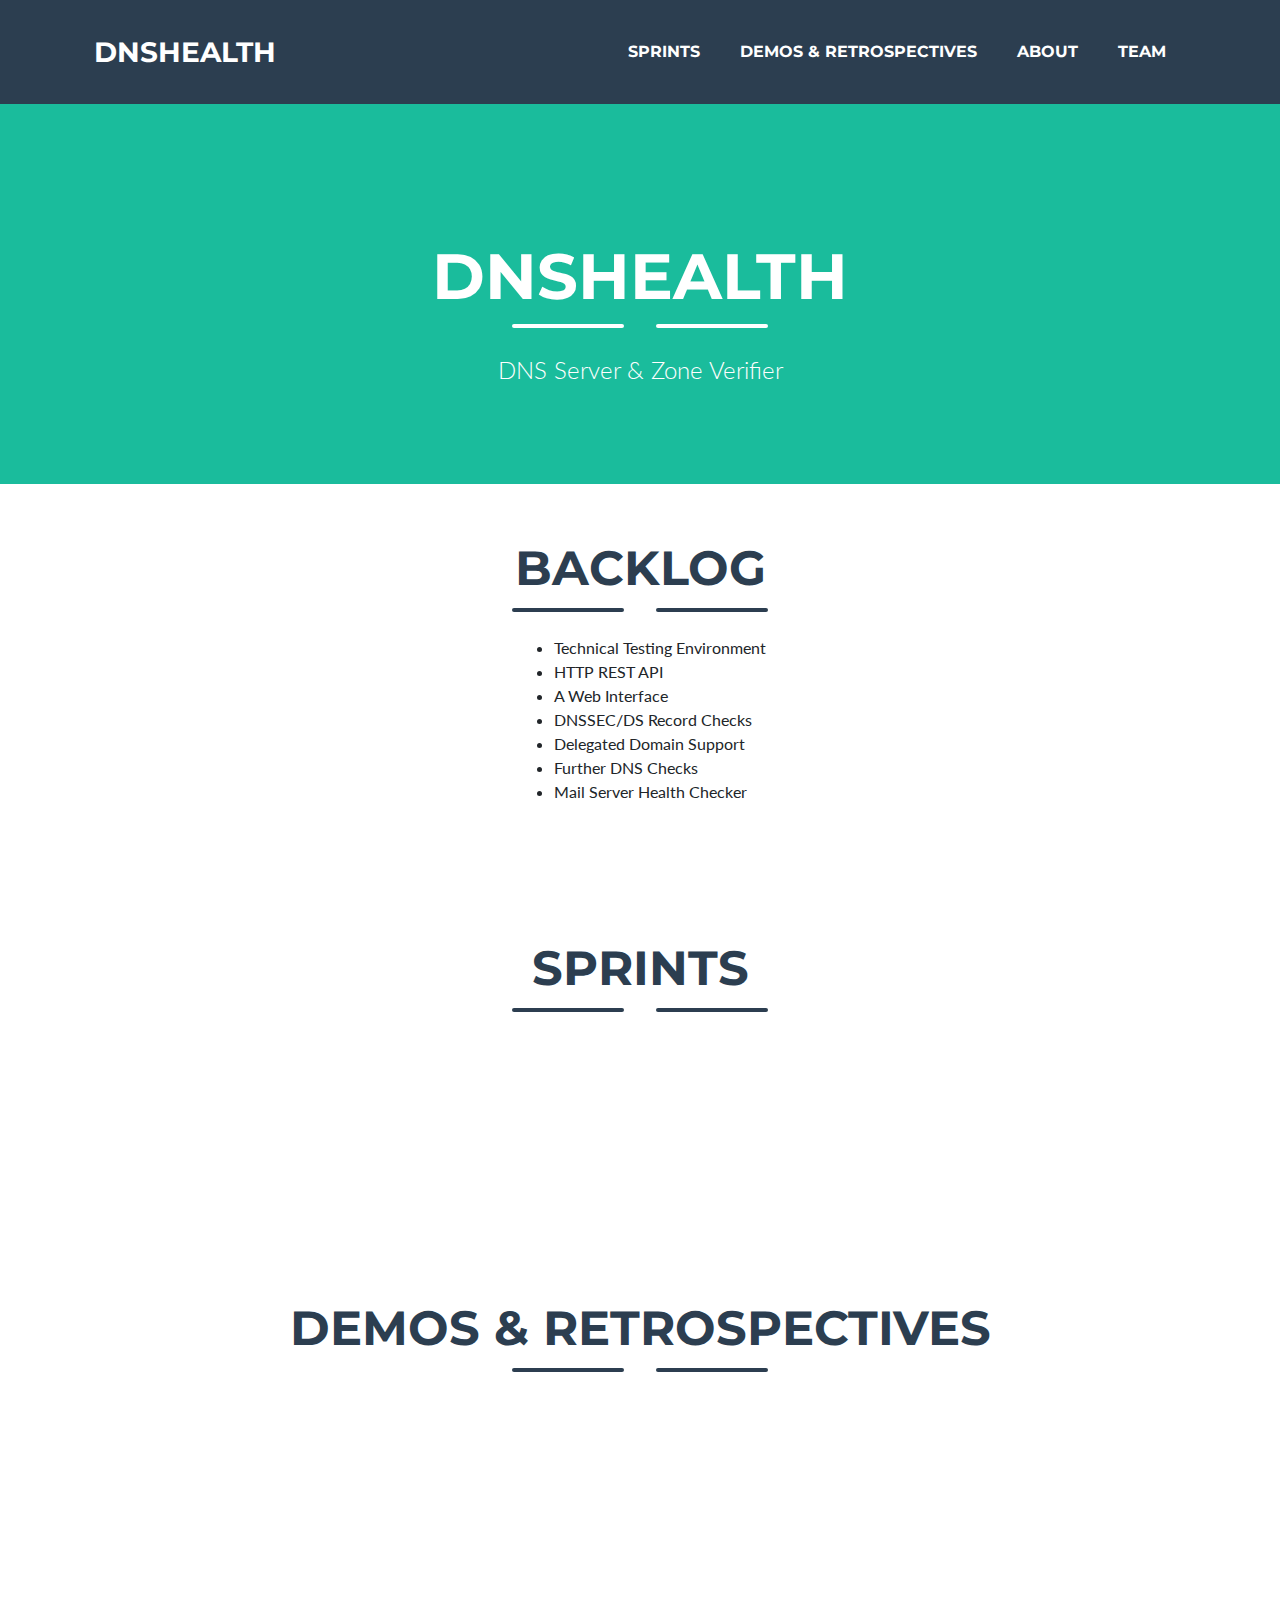
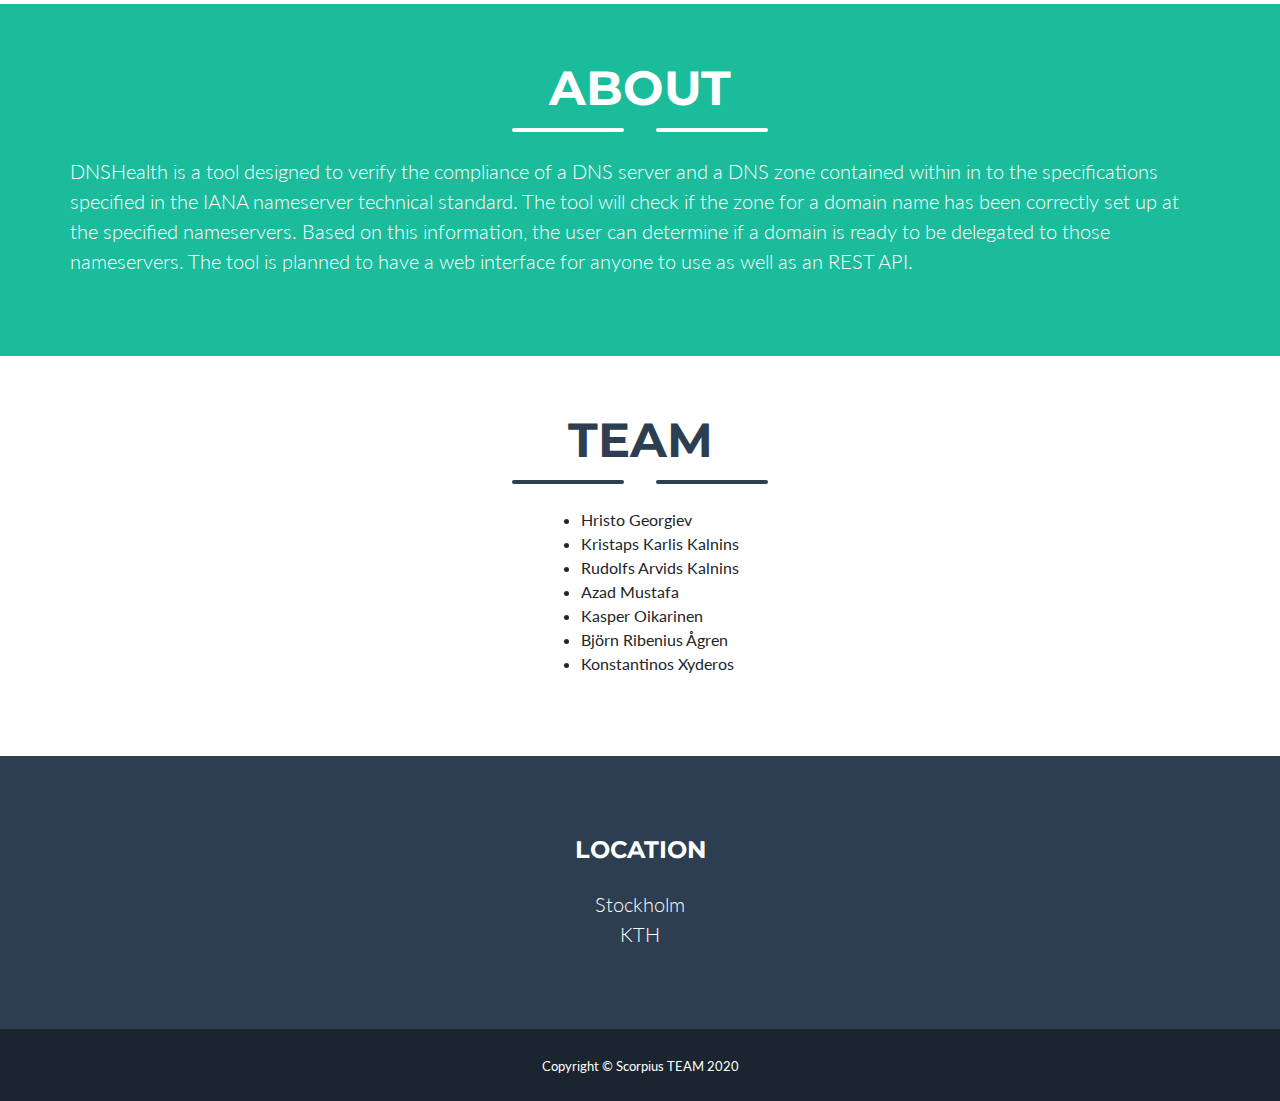
==== commit 5d53f867: "fixed aligning" ====
--- a/docs/index.html
+++ b/docs/index.html
@@ -1,404 +1,618 @@
 <!DOCTYPE html>
 <html lang="en">
-    <head>
-        <meta charset="utf-8" />
-        <meta name="viewport" content="width=device-width, initial-scale=1, shrink-to-fit=no" />
-        <meta name="description" content="" />
-        <meta name="author" content="" />
-        <title>DNShealth</title>
-        <!-- Font Awesome icons (free version)-->
-        <script src="https://use.fontawesome.com/releases/v5.12.1/js/all.js" crossorigin="anonymous"></script>
-        <!-- Google fonts-->
-        <link href="https://fonts.googleapis.com/css?family=Montserrat:400,700" rel="stylesheet" type="text/css" />
-        <link href="https://fonts.googleapis.com/css?family=Lato:400,700,400italic,700italic" rel="stylesheet" type="text/css" />
-        <!-- Core theme CSS (includes Bootstrap)-->
-        <link href="css/styles.css" rel="stylesheet" />
-    </head>
-    <body id="page-top">
-        <!-- Navigation-->
-        <nav class="navbar navbar-expand-lg bg-secondary text-uppercase fixed-top" id="mainNav">
-            <div class="container">
-                <a class="navbar-brand js-scroll-trigger" href="#page-top">DNShealth</a><button class="navbar-toggler navbar-toggler-right text-uppercase font-weight-bold bg-primary text-white rounded" type="button" data-toggle="collapse" data-target="#navbarResponsive" aria-controls="navbarResponsive" aria-expanded="false" aria-label="Toggle navigation">Menu <i class="fas fa-bars"></i></button>
-                <div class="collapse navbar-collapse" id="navbarResponsive">
-                    <ul class="navbar-nav ml-auto">
-                        <li class="nav-item mx-0 mx-lg-1"><a class="nav-link py-3 px-0 px-lg-3 rounded js-scroll-trigger" href="#sprints">Sprints</a></li>
-                        <li class="nav-item mx-0 mx-lg-1"><a class="nav-link py-3 px-0 px-lg-3 rounded js-scroll-trigger" href="#demos">Demos & Retrospectives</a></li>
-                        <li class="nav-item mx-0 mx-lg-1"><a class="nav-link py-3 px-0 px-lg-3 rounded js-scroll-trigger" href="#about">About</a></li>
-                        <li class="nav-item mx-0 mx-lg-1"><a class="nav-link py-3 px-0 px-lg-3 rounded js-scroll-trigger" href="#team">Team</a></li>
-                    </ul>
-                </div>
-            </div>
-        </nav>
-        <!-- Masthead-->
-        <header class="masthead bg-primary text-white text-center">
-            <div class="container d-flex align-items-center flex-column">
-                <!-- Masthead Avatar Image--><img class="masthead-avatar mb-5" src="assets/img/avataaars.svg" alt="" /><!-- Masthead Heading-->
-                <h1 class="masthead-heading text-uppercase mb-0">DNShealth</h1>
-                <!-- Icon Divider-->
-                <div class="divider-custom divider-light">
-                    <div class="divider-custom-line"></div>
-                    <div class="divider-custom-icon"><i class="fas fa-star"></i></div>
-                    <div class="divider-custom-line"></div>
-                </div>
-                <!-- Masthead Subheading-->
-                <p class="masthead-subheading font-weight-light mb-0">DNS Server & Zone Verifier</p>
-            </div>
-        </header>
-
-        <!-- Full backlog Section-->
-        <section class="page-section" id="backlog">
-            <div class="container">
-                <!-- Team Section Heading-->
-                <h2 class="page-section-heading text-center text-uppercase text-secondary mb-0">Backlog</h2>
-                <!-- Icon Divider-->
-                <div class="divider-custom">
-                    <div class="divider-custom-line"></div>
-                    <div class="divider-custom-icon"><i class="fas fa-star"></i></div>
-                    <div class="divider-custom-line"></div>
-                </div>
-                <!-- Team Section Form-->
-                <div class="row">
-                    <div class="centerlist">
-                        <ul>
-                            <li>Technical Testing Environment</li>
-                            <li>HTTP REST API</li>
-                            <li>A Web Interface</li>
-                            <li>DNSSEC/DS Record Checks</li>
-                            <li>Delegated Domain Support</li>
-                            <li>Further DNS Checks</li>
-                            <li>Mail Server Health Checker</li>
-                        </ul>
-                    </div>
-                </div>
-            </div>
-        </section>
-        <!-- Portfolio Section-->
-        <section class="page-section sptrints" id="sprints">
-            <div class="container">
-                <!-- Portfolio Section Heading-->
-                <h2 class="page-section-heading text-center text-uppercase text-secondary mb-0">Sprints</h2>
-                <!-- Icon Divider-->
-                <div class="divider-custom">
-                    <div class="divider-custom-line"></div>
-                    <div class="divider-custom-icon"><i class="fas fa-star"></i></div>
-                    <div class="divider-custom-line"></div>
-                </div>
-                <!-- Portfolio Grid Items-->
-                <div class="row">
-                    <!-- Portfolio Item 1-->
-                    <div class="col-md-6 col-lg-4 mb-5">
-                        <div class="portfolio-item mx-auto" data-toggle="modal" data-target="#portfolioModal1">
-                            <div class="portfolio-item-caption d-flex align-items-center justify-content-center h-100 w-100">
-                                <div class="portfolio-item-caption-content text-center text-white"><i class="fas fa-plus fa-3x"></i></div>
-                            </div>
-                            <img class="img-fluid" src="assets/img/portfolio/cabin.png" alt="" />
-                        </div>
-                    </div>
-                    <!-- Portfolio Item 2-->
-                    <div class="col-md-6 col-lg-4 mb-5">
-                        <div class="portfolio-item mx-auto" data-toggle="modal" data-target="#portfolioModal2">
-                            <div class="portfolio-item-caption d-flex align-items-center justify-content-center h-100 w-100">
-                                <div class="portfolio-item-caption-content text-center text-white"><i class="fas fa-plus fa-3x"></i></div>
-                            </div>
-                            <img class="img-fluid" src="assets/img/portfolio/cake.png" alt="" />
-                        </div>
-                    </div>
-                    <!-- Portfolio Item 3-->
-                    <div class="col-md-6 col-lg-4 mb-5">
-                        <div class="portfolio-item mx-auto" data-toggle="modal" data-target="#portfolioModal3">
-                            <div class="portfolio-item-caption d-flex align-items-center justify-content-center h-100 w-100">
-                                <div class="portfolio-item-caption-content text-center text-white"><i class="fas fa-plus fa-3x"></i></div>
-                            </div>
-                            <img class="img-fluid" src="assets/img/portfolio/circus.png" alt="" />
-                        </div>
-                    </div>
-                    <!-- Portfolio Item 4-->
-                    <div class="col-md-6 col-lg-4 mb-5 mb-lg-0">
-                        <div class="portfolio-item mx-auto" data-toggle="modal" data-target="#portfolioModal4">
-                            <div class="portfolio-item-caption d-flex align-items-center justify-content-center h-100 w-100">
-                                <div class="portfolio-item-caption-content text-center text-white"><i class="fas fa-plus fa-3x"></i></div>
-                            </div>
-                            <img class="img-fluid" src="assets/img/portfolio/game.png" alt="" />
-                        </div>
-                    </div>
-                </div>
-            </div>
-        </section>
-
-
-
-        <!-- Demos & Retrospectives-->
-        <section class="page-section demos" id="demos">
-            <div class="container">
-                <!-- Portfolio Section Heading-->
-                <h2 class="page-section-heading text-center text-uppercase text-secondary mb-0">Demos & Retrospectives</h2>
-                <!-- Icon Divider-->
-                <div class="divider-custom">
-                    <div class="divider-custom-line"></div>
-                    <div class="divider-custom-icon"><i class="fas fa-star"></i></div>
-                    <div class="divider-custom-line"></div>
-                </div>
-                <!-- Portfolio Grid Items-->
-                <div class="row">
-                    <!-- Portfolio Item 1-->
-                    <div class="col-md-6 col-lg-4 mb-5">
-                        <div class="portfolio-item mx-auto" data-toggle="modal" data-target="#portfolioModal1">
-                            <div class="portfolio-item-caption d-flex align-items-center justify-content-center h-100 w-100">
-                                <div class="portfolio-item-caption-content text-center text-white"><i class="fas fa-plus fa-3x"></i></div>
-                            </div>
-                            <img class="img-fluid" src="assets/img/portfolio/cabin.png" alt="" />
-                        </div>
-                    </div>
-                    <!-- Portfolio Item 2-->
-                    <div class="col-md-6 col-lg-4 mb-5">
-                        <div class="portfolio-item mx-auto" data-toggle="modal" data-target="#portfolioModal2">
-                            <div class="portfolio-item-caption d-flex align-items-center justify-content-center h-100 w-100">
-                                <div class="portfolio-item-caption-content text-center text-white"><i class="fas fa-plus fa-3x"></i></div>
-                            </div>
-                            <img class="img-fluid" src="assets/img/portfolio/cake.png" alt="" />
-                        </div>
-                    </div>
-                    <!-- Portfolio Item 3-->
-                    <div class="col-md-6 col-lg-4 mb-5">
-                        <div class="portfolio-item mx-auto" data-toggle="modal" data-target="#portfolioModal3">
-                            <div class="portfolio-item-caption d-flex align-items-center justify-content-center h-100 w-100">
-                                <div class="portfolio-item-caption-content text-center text-white"><i class="fas fa-plus fa-3x"></i></div>
-                            </div>
-                            <img class="img-fluid" src="assets/img/portfolio/circus.png" alt="" />
-                        </div>
-                    </div>
-                    <!-- Portfolio Item 4-->
-                    <div class="col-md-6 col-lg-4 mb-5 mb-lg-0">
-                        <div class="portfolio-item mx-auto" data-toggle="modal" data-target="#portfolioModal4">
-                            <div class="portfolio-item-caption d-flex align-items-center justify-content-center h-100 w-100">
-                                <div class="portfolio-item-caption-content text-center text-white"><i class="fas fa-plus fa-3x"></i></div>
-                            </div>
-                            <img class="img-fluid" src="assets/img/portfolio/game.png" alt="" />
-                        </div>
-                    </div>
-                </div>
-            </div>
-        </section>
-        <!-- About Section-->
-        <section class="page-section bg-primary text-white mb-0" id="about">
-            <div class="container">
-                <!-- About Section Heading-->
-                <h2 class="page-section-heading text-center text-uppercase text-white">About</h2>
-                <!-- Icon Divider-->
-                <div class="divider-custom divider-light">
-                    <div class="divider-custom-line"></div>
-                    <div class="divider-custom-icon"><i class="fas fa-star"></i></div>
-                    <div class="divider-custom-line"></div>
-                </div>
-                <!-- About Section Content-->
-                <div class="row">
-                    <div><p class="lead">DNSHealth is a tool designed to verify the compliance of a DNS server and a DNS zone contained within in to the specifications specified in the <a style="color:white" href="https://www.iana.org/help/nameserver-requirements">IANA nameserver technical standard</a>. The tool will check if the zone for a domain name has been correctly set up at the specified nameservers. Based on this information, the user can determine if a domain is ready to be delegated to those nameservers.
-                        The tool is planned to have a web interface for anyone to use as well as an REST API.</p></div>
-                    
-                </div>
-            </div>
-        </section>
-        <!-- Team Section-->
-        <section class="page-section" id="team">
-            <div class="container">
-                <!-- Team Section Heading-->
-                <h2 class="page-section-heading text-center text-uppercase text-secondary mb-0">Team</h2>
-                <!-- Icon Divider-->
-                <div class="divider-custom">
-                    <div class="divider-custom-line"></div>
-                    <div class="divider-custom-icon"><i class="fas fa-star"></i></div>
-                    <div class="divider-custom-line"></div>
-                </div>
-                <!-- Team Section Form-->
-                <div class="row">
-                    <div class="centerlist">
-                        <ul>
-                            <li>Hristo Georgiev</li>                            </li>
-                            <li>Kristaps Karlis Kalnins</li>
-                            <li>Rudolfs Arvids Kalnins</li>
-                            <li>Azad Mustafa</li>
-                            <li>Kasper Oikarinen</li>
-                            <li>Björn Ribenius Ågren</li>
-                            <li>Konstantinos Xyderos</li>
-                        </ul>
-                    </div>
-                </div>
-            </div>
-        </section>
-            <!-- Footer-->
-        <footer class="footer text-center">
-            <div class="container">
-                <div class="row">
-                    <!-- Footer Location-->
-                    <div class="col-lg-4 mb-5 mb-lg-0">
-                        <h4 class="text-uppercase mb-4">Location</h4>
-                        <p class="lead mb-0">Stockholm<br />KTH</p>
-                    </div>
-                </div>
-            </div>
-        </footer>
-        <!-- Copyright Section-->
-        <section class="copyright py-4 text-center text-white">
-            <div class="container"><small>Copyright © Scorpius TEAM 2020</small></div>
-        </section>
-        <!-- Scroll to Top Button (Only visible on small and extra-small screen sizes)-->
-        <div class="scroll-to-top d-lg-none position-fixed">
-            <a class="js-scroll-trigger d-block text-center text-white rounded" href="#page-top"><i class="fa fa-chevron-up"></i></a>
-        </div>
-        <!-- Portfolio Modals--><!-- Portfolio Modal 1-->
-        <div class="portfolio-modal modal fade" id="portfolioModal1" tabindex="-1" role="dialog" aria-labelledby="portfolioModal1Label" aria-hidden="true">
-            <div class="modal-dialog modal-xl" role="document">
-                <div class="modal-content">
-                    <button class="close" type="button" data-dismiss="modal" aria-label="Close">
-                        <span aria-hidden="true"><i class="fas fa-times"></i></span>
-                    </button>
-                    <div class="modal-body text-center">
-                        <div class="container">
-                            <div class="row justify-content-center">
-                                <div class="col-lg-8">
-                                    <!-- Portfolio Modal - Title-->
-                                    <h2 class="portfolio-modal-title text-secondary text-uppercase mb-0">Sprint 1</h2>
-                                    <!-- Icon Divider-->
-                                    <div class="divider-custom">
-                                        <div class="divider-custom-line"></div>
-                                        <div class="divider-custom-icon"><i class="fas fa-star"></i></div>
-                                        <div class="divider-custom-line"></div>
-                                    </div>
-                                    <!-- Portfolio Modal - Image--><img class="img-fluid rounded mb-5" src="assets/img/portfolio/cabin.png" alt="" /><!-- Portfolio Modal - Text-->
-                                    <p class="mb-5">
-                                        <ul>
-                                            <li>Landing page for the project</li>
-                                            <li>A backend for the DNS Checker</li>
-                                            <li>Technical testing environment</li>
-                                        </ul>
-                                    </p>
-                                    
-                                    <button class="btn btn-primary" href="#" data-dismiss="modal"><i class="fas fa-times fa-fw"></i>Close Window</button>
-                                </div>
-                            </div>
-                        </div>
-                    </div>
-                </div>
-            </div>
-        </div>
-        <!-- Portfolio Modal 2-->
-        <div class="portfolio-modal modal fade" id="portfolioModal2" tabindex="-1" role="dialog" aria-labelledby="portfolioModal2Label" aria-hidden="true">
-            <div class="modal-dialog modal-xl" role="document">
-                <div class="modal-content">
-                    <button class="close" type="button" data-dismiss="modal" aria-label="Close">
-                        <span aria-hidden="true"><i class="fas fa-times"></i></span>
-                    </button>
-                    <div class="modal-body text-center">
-                        <div class="container">
-                            <div class="row justify-content-center">
-                                <div class="col-lg-8">
-                                    <!-- Portfolio Modal - Title-->
-                                    <h2 class="portfolio-modal-title text-secondary text-uppercase mb-0">Sprint 2</h2>
-                                    <!-- Icon Divider-->
-                                    <div class="divider-custom">
-                                        <div class="divider-custom-line"></div>
-                                        <div class="divider-custom-icon"><i class="fas fa-star"></i></div>
-                                        <div class="divider-custom-line"></div>
-                                    </div>
-                                    <!-- Portfolio Modal - Image--><img class="img-fluid rounded mb-5" src="assets/img/portfolio/cake.png" alt="" /><!-- Portfolio Modal - Text-->
-                                    <p class="mb-5">
-                                    <ul>
-                                        <li>Coming soon...</li>
-                                        <li>Coming soon...</li>
-                                        <li>Coming soon...</li>
-                                    </ul>
-                                    </p>
-                                  
-                                    <button class="btn btn-primary" href="#" data-dismiss="modal"><i class="fas fa-times fa-fw"></i>Close Window</button>
-                                </div>
-                            </div>
-                        </div>
-                    </div>
-                </div>
-            </div>
-        </div>
-        <!-- Portfolio Modal 3-->
-        <div class="portfolio-modal modal fade" id="portfolioModal3" tabindex="-1" role="dialog" aria-labelledby="portfolioModal3Label" aria-hidden="true">
-            <div class="modal-dialog modal-xl" role="document">
-                <div class="modal-content">
-                    <button class="close" type="button" data-dismiss="modal" aria-label="Close">
-                        <span aria-hidden="true"><i class="fas fa-times"></i></span>
-                    </button>
-                    <div class="modal-body text-center">
-                        <div class="container">
-                            <div class="row justify-content-center">
-                                <div class="col-lg-8">
-                                    <!-- Portfolio Modal - Title-->
-                                    <h2 class="portfolio-modal-title text-secondary text-uppercase mb-0">Sprint 3</h2>
-                                    <!-- Icon Divider-->
-                                    <div class="divider-custom">
-                                        <div class="divider-custom-line"></div>
-                                        <div class="divider-custom-icon"><i class="fas fa-star"></i></div>
-                                        <div class="divider-custom-line"></div>
-                                    </div>
-                                    <!-- Portfolio Modal - Image--><img class="img-fluid rounded mb-5" src="assets/img/portfolio/circus.png" alt="" /><!-- Portfolio Modal - Text-->
-                                    <p class="mb-5">
-                                    <ul>
-                                        <li>Coming soon...</li>
-                                        <li>Coming soon...</li>
-                                        <li>Coming soon...</li>
-                                    </ul>
-                                    </p>
-                                    <button class="btn btn-primary" href="#" data-dismiss="modal"><i class="fas fa-times fa-fw"></i>Close Window</button>
-                                </div>
-                            </div>
-                        </div>
-                    </div>
-                </div>
-            </div>
-        </div>
-        <!-- Portfolio Modal 4-->
-        <div class="portfolio-modal modal fade" id="portfolioModal4" tabindex="-1" role="dialog" aria-labelledby="portfolioModal4Label" aria-hidden="true">
-            <div class="modal-dialog modal-xl" role="document">
-                <div class="modal-content">
-                    <button class="close" type="button" data-dismiss="modal" aria-label="Close">
-                        <span aria-hidden="true"><i class="fas fa-times"></i></span>
-                    </button>
-                    <div class="modal-body text-center">
-                        <div class="container">
-                            <div class="row justify-content-center">
-                                <div class="col-lg-8">
-                                    <!-- Portfolio Modal - Title-->
-                                    <h2 class="portfolio-modal-title text-secondary text-uppercase mb-0">Sprint 4</h2>
-                                    <!-- Icon Divider-->
-                                    <div class="divider-custom">
-                                        <div class="divider-custom-line"></div>
-                                        <div class="divider-custom-icon"><i class="fas fa-star"></i></div>
-                                        <div class="divider-custom-line"></div>
-                                    </div>
-                                    <!-- Portfolio Modal - Image--><img class="img-fluid rounded mb-5" src="assets/img/portfolio/game.png" alt="" /><!-- Portfolio Modal - Text-->
-                                    <p class="mb-5">
-                                    <ul>
-                                        <li>Coming soon...</li>
-                                        <li>Coming soon...</li>
-                                        <li>Coming soon...</li>
-                                    </ul>
-                                    </p>
-                                    <button class="btn btn-primary" href="#" data-dismiss="modal"><i class="fas fa-times fa-fw"></i>Close Window</button>
-                                </div>
-                            </div>
-                        </div>
-                    </div>
-                </div>
-            </div>
-        </div>
-      
-
-  
-        <!-- Bootstrap core JS-->
-        <script src="https://cdnjs.cloudflare.com/ajax/libs/jquery/3.4.1/jquery.min.js"></script>
-        <script src="https://stackpath.bootstrapcdn.com/bootstrap/4.4.1/js/bootstrap.bundle.min.js"></script>
-        <!-- Third party plugin JS-->
-        <script src="https://cdnjs.cloudflare.com/ajax/libs/jquery-easing/1.4.1/jquery.easing.min.js"></script>
-        <!-- Team form JS-->
-        <script src="assets/mail/jqBootstrapValidation.js"></script>
-        <script src="assets/mail/Team_me.js"></script>
-        <!-- Core theme JS-->
-        <script src="js/scripts.js"></script>
-    </body>
+<head>
+    <meta charset="utf-8"/>
+    <meta name="viewport" content="width=device-width, initial-scale=1, shrink-to-fit=no"/>
+    <meta name="description" content=""/>
+    <meta name="author" content=""/>
+    <title>DNShealth</title>
+    <!-- Font Awesome icons (free version)-->
+    <script src="https://use.fontawesome.com/releases/v5.12.1/js/all.js" crossorigin="anonymous"></script>
+    <!-- Google fonts-->
+    <link href="https://fonts.googleapis.com/css?family=Montserrat:400,700" rel="stylesheet" type="text/css"/>
+    <link href="https://fonts.googleapis.com/css?family=Lato:400,700,400italic,700italic" rel="stylesheet"
+          type="text/css"/>
+    <!-- Core theme CSS (includes Bootstrap)-->
+    <link href="css/styles.css" rel="stylesheet"/>
+</head>
+<body id="page-top">
+<!-- Navigation-->
+<nav class="navbar navbar-expand-lg bg-secondary text-uppercase fixed-top" id="mainNav">
+    <div class="container">
+        <a class="navbar-brand js-scroll-trigger" href="#page-top">DNShealth</a>
+        <button class="navbar-toggler navbar-toggler-right text-uppercase font-weight-bold bg-primary text-white rounded"
+                type="button" data-toggle="collapse" data-target="#navbarResponsive" aria-controls="navbarResponsive"
+                aria-expanded="false" aria-label="Toggle navigation">Menu <i class="fas fa-bars"></i></button>
+        <div class="collapse navbar-collapse" id="navbarResponsive">
+            <ul class="navbar-nav ml-auto">
+                <li class="nav-item mx-0 mx-lg-1"><a class="nav-link py-3 px-0 px-lg-3 rounded js-scroll-trigger"
+                                                     href="#sprints">Sprints</a></li>
+                <li class="nav-item mx-0 mx-lg-1"><a class="nav-link py-3 px-0 px-lg-3 rounded js-scroll-trigger"
+                                                     href="#demos">Demos & Retrospectives</a></li>
+                <li class="nav-item mx-0 mx-lg-1"><a class="nav-link py-3 px-0 px-lg-3 rounded js-scroll-trigger"
+                                                     href="#about">About</a></li>
+                <li class="nav-item mx-0 mx-lg-1"><a class="nav-link py-3 px-0 px-lg-3 rounded js-scroll-trigger"
+                                                     href="#team">Team</a></li>
+            </ul>
+        </div>
+    </div>
+</nav>
+<!-- Masthead-->
+<header class="masthead bg-primary text-white text-center">
+    <div class="container d-flex align-items-center flex-column">
+        <!-- Masthead Avatar Image--><img class="masthead-avatar mb-5" src="assets/img/avataaars.svg" alt=""/>
+        <!-- Masthead Heading-->
+        <h1 class="masthead-heading text-uppercase mb-0">DNShealth</h1>
+        <!-- Icon Divider-->
+        <div class="divider-custom divider-light">
+            <div class="divider-custom-line"></div>
+            <div class="divider-custom-icon"><i class="fas fa-star"></i></div>
+            <div class="divider-custom-line"></div>
+        </div>
+        <!-- Masthead Subheading-->
+        <p class="masthead-subheading font-weight-light mb-0">DNS Server & Zone Verifier</p>
+    </div>
+</header>
+
+<!-- Full backlog Section-->
+<section class="page-section" id="backlog">
+    <div class="container">
+        <!-- Team Section Heading-->
+        <h2 class="page-section-heading text-center text-uppercase text-secondary mb-0">Backlog</h2>
+        <!-- Icon Divider-->
+        <div class="divider-custom">
+            <div class="divider-custom-line"></div>
+            <div class="divider-custom-icon"><i class="fas fa-star"></i></div>
+            <div class="divider-custom-line"></div>
+        </div>
+        <!-- Team Section Form-->
+        <div class="row">
+            <div class="centerlist">
+                <ul>
+                    <li>Technical Testing Environment</li>
+                    <li>HTTP REST API</li>
+                    <li>A Web Interface</li>
+                    <li>DNSSEC/DS Record Checks</li>
+                    <li>Delegated Domain Support</li>
+                    <li>Further DNS Checks</li>
+                    <li>Mail Server Health Checker</li>
+                </ul>
+            </div>
+        </div>
+    </div>
+</section>
+<!-- Portfolio Section-->
+
+<section class="page-section sptrints" id="sprints">
+    <div class="container">
+        <!-- Portfolio Section Heading-->
+        <h2 class="page-section-heading text-center text-uppercase text-secondary mb-0">Sprints</h2>
+        <!-- Icon Divider-->
+        <div class="divider-custom">
+            <div class="divider-custom-line"></div>
+            <div class="divider-custom-icon"><i class="fas fa-star"></i></div>
+            <div class="divider-custom-line"></div>
+        </div>
+        <!-- Portfolio Grid Items-->
+        <div class="row">
+            <!-- Portfolio Item 1-->
+            <div class="col-md-6 col-lg-4 mb-5">
+                <div class="portfolio-item mx-auto" data-toggle="modal" data-target="#sprintModal1">
+                    <div class="portfolio-item-caption d-flex align-items-center justify-content-center h-100 w-100">
+                        <div class="portfolio-item-caption-content text-center text-white"><i
+                                class="fas fa-plus fa-3x"></i></div>
+                    </div>
+                    <img class="img-fluid" src="assets/img/portfolio/cabin.png" alt=""/>
+                </div>
+            </div>
+            <!-- Portfolio Item 2-->
+            <div class="col-md-6 col-lg-4 mb-5">
+                <div class="portfolio-item mx-auto" data-toggle="modal" data-target="#sprintModal2">
+                    <div class="portfolio-item-caption d-flex align-items-center justify-content-center h-100 w-100">
+                        <div class="portfolio-item-caption-content text-center text-white"><i
+                                class="fas fa-plus fa-3x"></i></div>
+                    </div>
+                    <img class="img-fluid" src="assets/img/portfolio/cake.png" alt=""/>
+                </div>
+            </div>
+            <!-- Portfolio Item 3-->
+            <div class="col-md-6 col-lg-4 mb-5">
+                <div class="portfolio-item mx-auto" data-toggle="modal" data-target="#sprintModal3">
+                    <div class="portfolio-item-caption d-flex align-items-center justify-content-center h-100 w-100">
+                        <div class="portfolio-item-caption-content text-center text-white"><i
+                                class="fas fa-plus fa-3x"></i></div>
+                    </div>
+                    <img class="img-fluid" src="assets/img/portfolio/circus.png" alt=""/>
+                </div>
+            </div>
+            <!-- Portfolio Item 4-->
+            <div class="col-md-6 col-lg-4 mb-5 mb-lg-0">
+                <div class="portfolio-item mx-auto" data-toggle="modal" data-target="#sprintModal4">
+                    <div class="portfolio-item-caption d-flex align-items-center justify-content-center h-100 w-100">
+                        <div class="portfolio-item-caption-content text-center text-white"><i
+                                class="fas fa-plus fa-3x"></i></div>
+                    </div>
+                    <img class="img-fluid" src="assets/img/portfolio/game.png" alt=""/>
+                </div>
+            </div>
+        </div>
+    </div>
+</section>
+
+<!-- Demos & Retrospectives-->
+<section class="page-section demos" id="demos">
+    <div class="container">
+        <!-- Portfolio Section Heading-->
+        <h2 class="page-section-heading text-center text-uppercase text-secondary mb-0">Demos & Retrospectives</h2>
+        <!-- Icon Divider-->
+        <div class="divider-custom">
+            <div class="divider-custom-line"></div>
+            <div class="divider-custom-icon"><i class="fas fa-star"></i></div>
+            <div class="divider-custom-line"></div>
+        </div>
+        <!-- Portfolio Grid Items-->
+        <div class="row">
+            <!-- Portfolio Item 1-->
+            <div class="col-md-6 col-lg-4 mb-5">
+                <div class="portfolio-item mx-auto" data-toggle="modal" data-target="#demoModal1">
+                    <div class="portfolio-item-caption d-flex align-items-center justify-content-center h-100 w-100">
+                        <div class="portfolio-item-caption-content text-center text-white"><i
+                                class="fas fa-plus fa-3x"></i></div>
+                    </div>
+                    <img class="img-fluid" src="assets/img/portfolio/cabin.png" alt=""/>
+                </div>
+            </div>
+            <!-- Portfolio Item 2-->
+            <div class="col-md-6 col-lg-4 mb-5">
+                <div class="portfolio-item mx-auto" data-toggle="modal" data-target="#demoModal2">
+                    <div class="portfolio-item-caption d-flex align-items-center justify-content-center h-100 w-100">
+                        <div class="portfolio-item-caption-content text-center text-white"><i
+                                class="fas fa-plus fa-3x"></i></div>
+                    </div>
+                    <img class="img-fluid" src="assets/img/portfolio/cake.png" alt=""/>
+                </div>
+            </div>
+            <!-- Portfolio Item 3-->
+            <div class="col-md-6 col-lg-4 mb-5">
+                <div class="portfolio-item mx-auto" data-toggle="modal" data-target="#demoModal3">
+                    <div class="portfolio-item-caption d-flex align-items-center justify-content-center h-100 w-100">
+                        <div class="portfolio-item-caption-content text-center text-white"><i
+                                class="fas fa-plus fa-3x"></i></div>
+                    </div>
+                    <img class="img-fluid" src="assets/img/portfolio/circus.png" alt=""/>
+                </div>
+            </div>
+            <!-- Portfolio Item 4-->
+            <div class="col-md-6 col-lg-4 mb-5 mb-lg-0">
+                <div class="portfolio-item mx-auto" data-toggle="modal" data-target="#demoModal4">
+                    <div class="portfolio-item-caption d-flex align-items-center justify-content-center h-100 w-100">
+                        <div class="portfolio-item-caption-content text-center text-white"><i
+                                class="fas fa-plus fa-3x"></i></div>
+                    </div>
+                    <img class="img-fluid" src="assets/img/portfolio/game.png" alt=""/>
+                </div>
+            </div>
+        </div>
+    </div>
+</section>
+<!-- About Section-->
+<section class="page-section bg-primary text-white mb-0" id="about">
+    <div class="container">
+        <!-- About Section Heading-->
+        <h2 class="page-section-heading text-center text-uppercase text-white">About</h2>
+        <!-- Icon Divider-->
+        <div class="divider-custom divider-light">
+            <div class="divider-custom-line"></div>
+            <div class="divider-custom-icon"><i class="fas fa-star"></i></div>
+            <div class="divider-custom-line"></div>
+        </div>
+        <!-- About Section Content-->
+        <div class="row">
+            <div><p class="lead">DNSHealth is a tool designed to verify the compliance of a DNS server and a DNS zone
+                contained within in to the specifications specified in the <a style="color:white"
+                                                                              href="https://www.iana.org/help/nameserver-requirements">IANA
+                    nameserver technical standard</a>. The tool will check if the zone for a domain name has been
+                correctly set up at the specified nameservers. Based on this information, the user can determine if a
+                domain is ready to be delegated to those nameservers.
+                The tool is planned to have a web interface for anyone to use as well as an REST API.</p></div>
+
+        </div>
+    </div>
+</section>
+
+<!-- Team Section-->
+<section class="page-section" id="team">
+    <div class="container">
+        <!-- Team Section Heading-->
+        <h2 class="page-section-heading text-center text-uppercase text-secondary mb-0">Team</h2>
+        <!-- Icon Divider-->
+        <div class="divider-custom">
+            <div class="divider-custom-line"></div>
+            <div class="divider-custom-icon"><i class="fas fa-star"></i></div>
+            <div class="divider-custom-line"></div>
+        </div>
+        
+        <!-- Team Section Form-->
+        <div class="row">
+            <div class="centerlist">
+                <ul>
+                    <li>Hristo Georgiev</li>
+                    <li>Kristaps Karlis Kalnins</li>
+                    <li>Rudolfs Arvids Kalnins</li>
+                    <li>Azad Mustafa</li>
+                    <li>Kasper Oikarinen</li>
+                    <li>Björn Ribenius Ågren</li>
+                    <li>Konstantinos Xyderos</li>
+                </ul>
+            </div>
+        </div>
+    </div>
+</section>
+<!-- Footer-->
+<footer class="footer text-center">
+    <div class="container">
+        <div class="row">
+            <!-- Footer Location-->
+            <div class="col-lg-4 mb-5 mb-lg-0">
+                <h4 class="text-uppercase mb-4">Location</h4>
+                <p class="lead mb-0">Stockholm<br/>KTH</p>
+            </div>
+        </div>
+    </div>
+</footer>
+
+
+<!-- Copyright Section-->
+<section class="copyright py-4 text-center text-white">
+    <div class="container"><small>Copyright © Scorpius TEAM 2020</small></div>
+</section>
+<!-- Scroll to Top Button (Only visible on small and extra-small screen sizes)-->
+<div class="scroll-to-top d-lg-none position-fixed">
+    <a class="js-scroll-trigger d-block text-center text-white rounded" href="#page-top"><i
+            class="fa fa-chevron-up"></i></a>
+</div>
+<!-- Sprint Modals--><!-- Portfolio Modal 1-->
+<div class="portfolio-modal modal fade" id="sprintModal1" tabindex="-1" role="dialog"
+     aria-labelledby="portfolioModal1Label" aria-hidden="true">
+    <div class="modal-dialog modal-xl" role="document">
+        <div class="modal-content">
+            <button class="close" type="button" data-dismiss="modal" aria-label="Close">
+                <span aria-hidden="true"><i class="fas fa-times"></i></span>
+            </button>
+            <div class="modal-body text-center">
+                <div class="container">
+                    <div class="row justify-content-center">
+                        <div class="col-lg-8">
+                            <!-- Portfolio Modal - Title-->
+                            <h2 class="portfolio-modal-title text-secondary text-uppercase mb-0">Sprint 1</h2>
+                            <!-- Icon Divider-->
+                            <div class="divider-custom">
+                                <div class="divider-custom-line"></div>
+                                <div class="divider-custom-icon"><i class="fas fa-star"></i></div>
+                                <div class="divider-custom-line"></div>
+                            </div>
+                            <!-- Portfolio Modal - Image--><img class="img-fluid rounded mb-5"
+                                                                src="assets/img/portfolio/cabin.png" alt=""/>
+                            <!-- Portfolio Modal - Text-->
+                            <p class="mb-5">
+                            <ul>
+                                <li>Landing page for the project</li>
+                                <li>A backend for the DNS Checker</li>
+                                <li>Technical testing environment</li>
+                            </ul>
+                            </p>
+
+                            <button class="btn btn-primary" href="#" data-dismiss="modal"><i
+                                    class="fas fa-times fa-fw"></i>Close Window
+                            </button>
+                        </div>
+                    </div>
+                </div>
+            </div>
+        </div>
+    </div>
+</div>
+<!-- Sprint Modal 2-->
+<div class="portfolio-modal modal fade" id="sprintModal2" tabindex="-1" role="dialog"
+     aria-labelledby="portfolioModal2Label" aria-hidden="true">
+    <div class="modal-dialog modal-xl" role="document">
+        <div class="modal-content">
+            <button class="close" type="button" data-dismiss="modal" aria-label="Close">
+                <span aria-hidden="true"><i class="fas fa-times"></i></span>
+            </button>
+            <div class="modal-body text-center">
+                <div class="container">
+                    <div class="row justify-content-center">
+                        <div class="col-lg-8">
+                            <!-- Portfolio Modal - Title-->
+                            <h2 class="portfolio-modal-title text-secondary text-uppercase mb-0">Sprint 2</h2>
+                            <!-- Icon Divider-->
+                            <div class="divider-custom">
+                                <div class="divider-custom-line"></div>
+                                <div class="divider-custom-icon"><i class="fas fa-star"></i></div>
+                                <div class="divider-custom-line"></div>
+                            </div>
+                            <!-- Portfolio Modal - Image--><img class="img-fluid rounded mb-5"
+                                                                src="assets/img/portfolio/cake.png" alt=""/>
+                            <!-- Portfolio Modal - Text-->
+                            <p class="mb-5">
+                            <ul>
+                                <li>Coming soon...</li>
+                                <li>Coming soon...</li>
+                                <li>Coming soon...</li>
+                            </ul>
+                            </p>
+
+                            <button class="btn btn-primary" href="#" data-dismiss="modal"><i
+                                    class="fas fa-times fa-fw"></i>Close Window
+                            </button>
+                        </div>
+                    </div>
+                </div>
+            </div>
+        </div>
+    </div>
+</div>
+<!-- Sprint Modal 3-->
+<div class="portfolio-modal modal fade" id="sprintModal3" tabindex="-1" role="dialog"
+     aria-labelledby="portfolioModal3Label" aria-hidden="true">
+    <div class="modal-dialog modal-xl" role="document">
+        <div class="modal-content">
+            <button class="close" type="button" data-dismiss="modal" aria-label="Close">
+                <span aria-hidden="true"><i class="fas fa-times"></i></span>
+            </button>
+            <div class="modal-body text-center">
+                <div class="container">
+                    <div class="row justify-content-center">
+                        <div class="col-lg-8">
+                            <!-- Portfolio Modal - Title-->
+                            <h2 class="portfolio-modal-title text-secondary text-uppercase mb-0">Sprint 3</h2>
+                            <!-- Icon Divider-->
+                            <div class="divider-custom">
+                                <div class="divider-custom-line"></div>
+                                <div class="divider-custom-icon"><i class="fas fa-star"></i></div>
+                                <div class="divider-custom-line"></div>
+                            </div>
+                            <!-- Portfolio Modal - Image--><img class="img-fluid rounded mb-5"
+                                                                src="assets/img/portfolio/circus.png" alt=""/>
+                            <!-- Portfolio Modal - Text-->
+                            <p class="mb-5">
+                            <ul>
+                                <li>Coming soon...</li>
+                                <li>Coming soon...</li>
+                                <li>Coming soon...</li>
+                            </ul>
+                            </p>
+                            <button class="btn btn-primary" href="#" data-dismiss="modal"><i
+                                    class="fas fa-times fa-fw"></i>Close Window
+                            </button>
+                        </div>
+                    </div>
+                </div>
+            </div>
+        </div>
+    </div>
+</div>
+<!-- Sprint Modal 4-->
+<div class="portfolio-modal modal fade" id="sprintModal4" tabindex="-1" role="dialog"
+     aria-labelledby="portfolioModal4Label" aria-hidden="true">
+    <div class="modal-dialog modal-xl" role="document">
+        <div class="modal-content">
+            <button class="close" type="button" data-dismiss="modal" aria-label="Close">
+                <span aria-hidden="true"><i class="fas fa-times"></i></span>
+            </button>
+            <div class="modal-body text-center">
+                <div class="container">
+                    <div class="row justify-content-center">
+                        <div class="col-lg-8">
+                            <!-- Portfolio Modal - Title-->
+                            <h2 class="portfolio-modal-title text-secondary text-uppercase mb-0">Sprint 4</h2>
+                            <!-- Icon Divider-->
+                            <div class="divider-custom">
+                                <div class="divider-custom-line"></div>
+                                <div class="divider-custom-icon"><i class="fas fa-star"></i></div>
+                                <div class="divider-custom-line"></div>
+                            </div>
+                            <!-- Portfolio Modal - Image--><img class="img-fluid rounded mb-5"
+                                                                src="assets/img/portfolio/game.png" alt=""/>
+                            <!-- Portfolio Modal - Text-->
+                            <p class="mb-5">
+                            <ul>
+                                <li>Coming soon...</li>
+                                <li>Coming soon...</li>
+                                <li>Coming soon...</li>
+                            </ul>
+                            </p>
+                            <button class="btn btn-primary" href="#" data-dismiss="modal"><i
+                                    class="fas fa-times fa-fw"></i>Close Window
+                            </button>
+                        </div>
+                    </div>
+                </div>
+            </div>
+        </div>
+    </div>
+</div>
+
+
+<!-- Demos and retrospectives Modals--><!-- Portfolio Modal 1-->
+<div class="portfolio-modal modal fade" id="demoModal1" tabindex="-1" role="dialog"
+     aria-labelledby="portfolioModal1Label" aria-hidden="true">
+    <div class="modal-dialog modal-xl" role="document">
+        <div class="modal-content">
+            <button class="close" type="button" data-dismiss="modal" aria-label="Close">
+                <span aria-hidden="true"><i class="fas fa-times"></i></span>
+            </button>
+            <div class="modal-body text-center">
+                <div class="container">
+                    <div class="row justify-content-center">
+                        <div class="col-lg-8">
+                            <!-- Portfolio Modal - Title-->
+                            <h2 class="portfolio-modal-title text-secondary text-uppercase mb-0">Demo & Retrospective
+                                1</h2>
+                            <!-- Icon Divider-->
+                            <div class="divider-custom">
+                                <div class="divider-custom-line"></div>
+                                <div class="divider-custom-icon"><i class="fas fa-star"></i></div>
+                                <div class="divider-custom-line"></div>
+                            </div>
+                            <!-- Portfolio Modal - Image--><img class="img-fluid rounded mb-5"
+                                                                src="assets/img/portfolio/cabin.png" alt=""/>
+                            <!-- Portfolio Modal - Text-->
+
+                            <p class="mb-5">
+                            <ul>
+                                <li>Coming soon...</li>
+                                <li>Coming soon...</li>
+                                <li>Coming soon...</li>
+                            </ul>
+                            </p>
+
+                            <button class="btn btn-primary" href="#" data-dismiss="modal"><i
+                                    class="fas fa-times fa-fw"></i>Close Window
+                            </button>
+                        </div>
+                    </div>
+                </div>
+            </div>
+        </div>
+    </div>
+</div>
+<!-- Demo Modal 2-->
+<div class="portfolio-modal modal fade" id="demoModal2" tabindex="-1" role="dialog"
+     aria-labelledby="portfolioModal2Label" aria-hidden="true">
+    <div class="modal-dialog modal-xl" role="document">
+        <div class="modal-content">
+            <button class="close" type="button" data-dismiss="modal" aria-label="Close">
+                <span aria-hidden="true"><i class="fas fa-times"></i></span>
+            </button>
+            <div class="modal-body text-center">
+                <div class="container">
+                    <div class="row justify-content-center">
+                        <div class="col-lg-8">
+                            <!-- Portfolio Modal - Title-->
+                            <h2 class="portfolio-modal-title text-secondary text-uppercase mb-0">Demo & Retrospective
+                                2</h2>
+                            <!-- Icon Divider-->
+                            <div class="divider-custom">
+                                <div class="divider-custom-line"></div>
+                                <div class="divider-custom-icon"><i class="fas fa-star"></i></div>
+                                <div class="divider-custom-line"></div>
+                            </div>
+                            <!-- Portfolio Modal - Image--><img class="img-fluid rounded mb-5"
+                                                                src="assets/img/portfolio/cake.png" alt=""/>
+                            <!-- Portfolio Modal - Text-->
+                            <p class="mb-5">
+                            <ul>
+                                <li>Coming soon...</li>
+                                <li>Coming soon...</li>
+                                <li>Coming soon...</li>
+                            </ul>
+                            </p>
+
+                            <button class="btn btn-primary" href="#" data-dismiss="modal"><i
+                                    class="fas fa-times fa-fw"></i>Close Window
+                            </button>
+                        </div>
+                    </div>
+                </div>
+            </div>
+        </div>
+    </div>
+</div>
+<!-- Demo Modal 3-->
+<div class="portfolio-modal modal fade" id="demoModal3" tabindex="-1" role="dialog"
+     aria-labelledby="portfolioModal3Label" aria-hidden="true">
+    <div class="modal-dialog modal-xl" role="document">
+        <div class="modal-content">
+            <button class="close" type="button" data-dismiss="modal" aria-label="Close">
+                <span aria-hidden="true"><i class="fas fa-times"></i></span>
+            </button>
+            <div class="modal-body text-center">
+                <div class="container">
+                    <div class="row justify-content-center">
+                        <div class="col-lg-8">
+                            <!-- Portfolio Modal - Title-->
+                            <h2 class="portfolio-modal-title text-secondary text-uppercase mb-0">Demo & Retrospective
+                                3</h2>
+                            <!-- Icon Divider-->
+                            <div class="divider-custom">
+                                <div class="divider-custom-line"></div>
+                                <div class="divider-custom-icon"><i class="fas fa-star"></i></div>
+                                <div class="divider-custom-line"></div>
+                            </div>
+                            <!-- Portfolio Modal - Image--><img class="img-fluid rounded mb-5"
+                                                                src="assets/img/portfolio/circus.png" alt=""/>
+                            <!-- Portfolio Modal - Text-->
+                            <p class="mb-5">
+                            <ul>
+                                <li>Coming soon...</li>
+                                <li>Coming soon...</li>
+                                <li>Coming soon...</li>
+                            </ul>
+                            </p>
+                            <button class="btn btn-primary" href="#" data-dismiss="modal"><i
+                                    class="fas fa-times fa-fw"></i>Close Window
+                            </button>
+                        </div>
+                    </div>
+                </div>
+            </div>
+        </div>
+    </div>
+</div>
+<!-- Demo Modal 4-->
+<div class="portfolio-modal modal fade" id="demoModal4" tabindex="-1" role="dialog"
+     aria-labelledby="portfolioModal4Label" aria-hidden="true">
+    <div class="modal-dialog modal-xl" role="document">
+        <div class="modal-content">
+            <button class="close" type="button" data-dismiss="modal" aria-label="Close">
+                <span aria-hidden="true"><i class="fas fa-times"></i></span>
+            </button>
+            <div class="modal-body text-center">
+                <div class="container">
+                    <div class="row justify-content-center">
+                        <div class="col-lg-8">
+                            <!-- Portfolio Modal - Title-->
+                            <h2 class="portfolio-modal-title text-secondary text-uppercase mb-0">Demo & Retrospective
+                                4</h2>
+                            <!-- Icon Divider-->
+                            <div class="divider-custom">
+                                <div class="divider-custom-line"></div>
+                                <div class="divider-custom-icon"><i class="fas fa-star"></i></div>
+                                <div class="divider-custom-line"></div>
+                            </div>
+                            <!-- Portfolio Modal - Image--><img class="img-fluid rounded mb-5"
+                                                                src="assets/img/portfolio/game.png" alt=""/>
+                            <!-- Portfolio Modal - Text-->
+                            <p class="mb-5">
+                            <ul>
+                                <li>Coming soon...</li>
+                                <li>Coming soon...</li>
+                                <li>Coming soon...</li>
+                            </ul>
+                            </p>
+                            <button class="btn btn-primary" href="#" data-dismiss="modal"><i
+                                    class="fas fa-times fa-fw"></i>Close Window
+                            </button>
+                        </div>
+                    </div>
+                </div>
+            </div>
+        </div>
+    </div>
+</div>
+
+
+<!-- Bootstrap core JS-->
+<script src="https://cdnjs.cloudflare.com/ajax/libs/jquery/3.4.1/jquery.min.js"></script>
+<script src="https://stackpath.bootstrapcdn.com/bootstrap/4.4.1/js/bootstrap.bundle.min.js"></script>
+<!-- Third party plugin JS-->
+<script src="https://cdnjs.cloudflare.com/ajax/libs/jquery-easing/1.4.1/jquery.easing.min.js"></script>
+<!-- Team form JS-->
+<script src="assets/mail/jqBootstrapValidation.js"></script>
+<script src="assets/mail/Team_me.js"></script>
+<!-- Core theme JS-->
+<script src="js/scripts.js"></script>
+</body>
 </html>
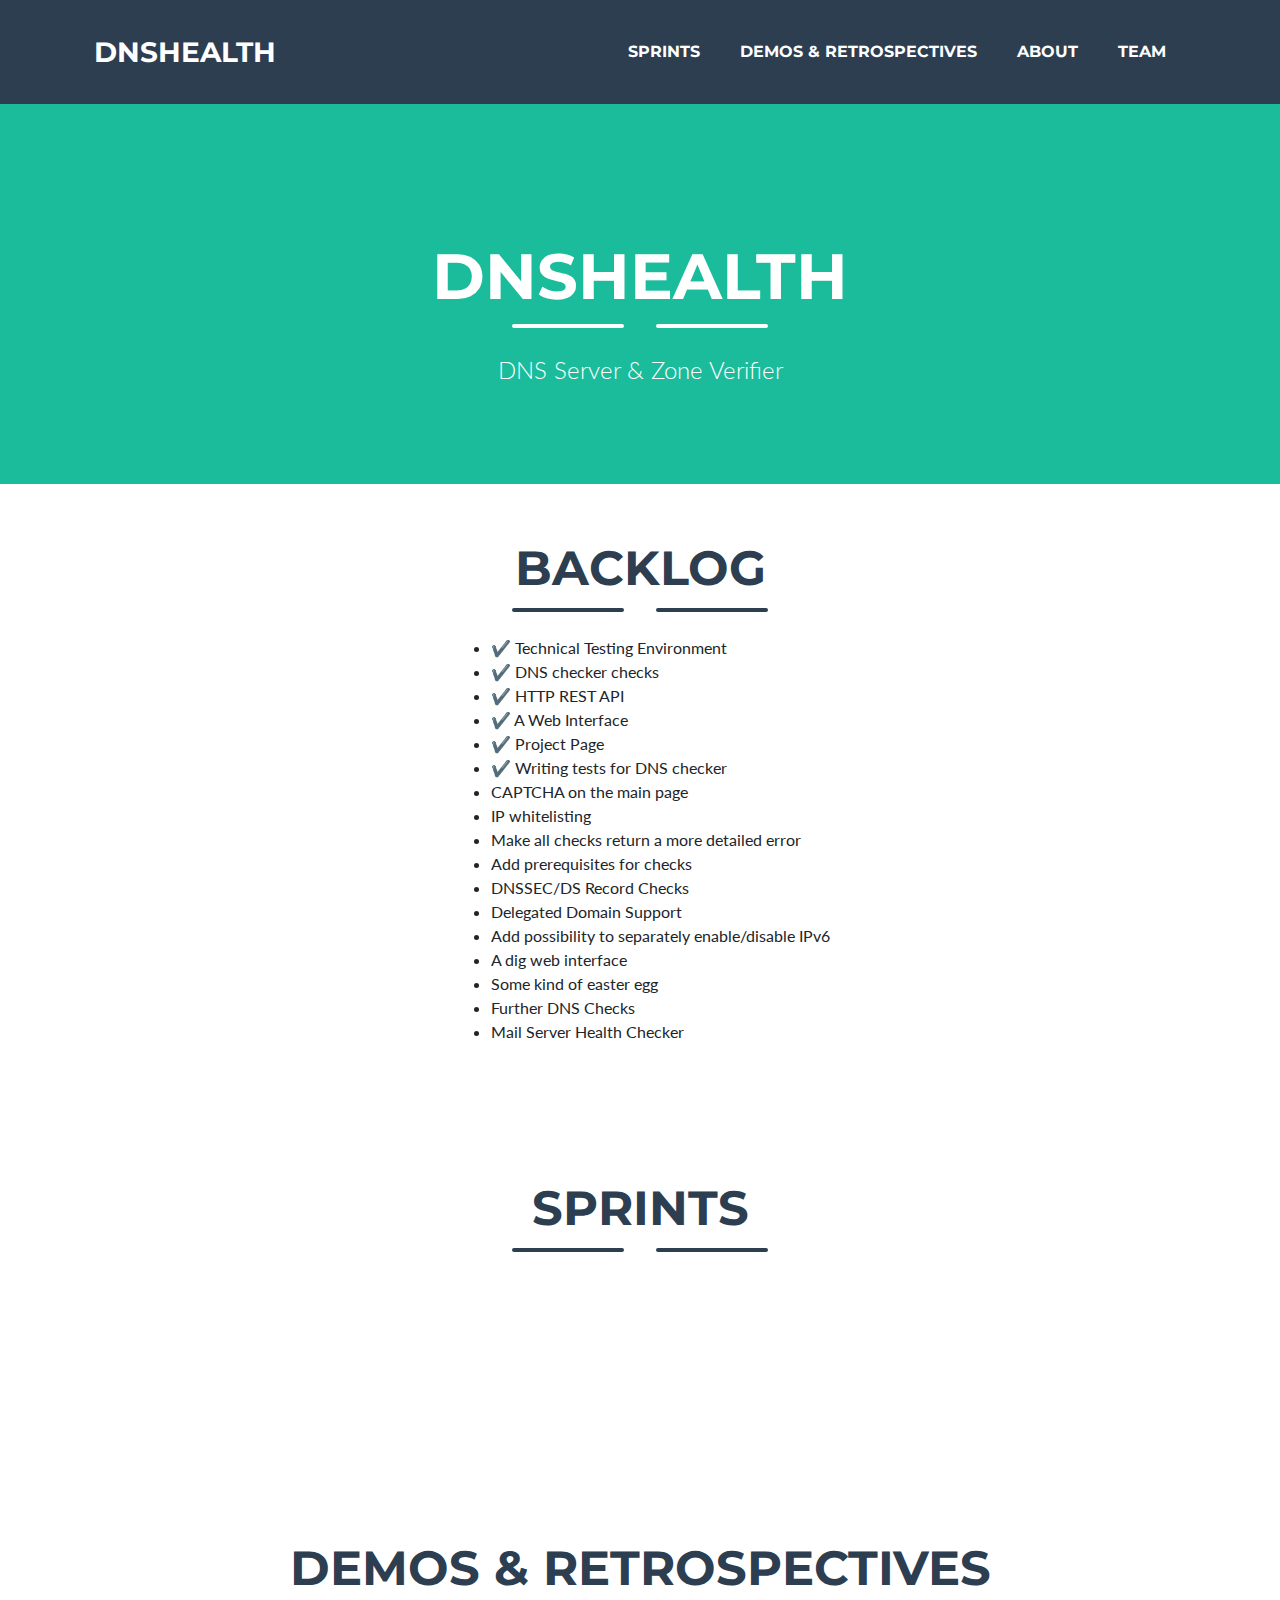
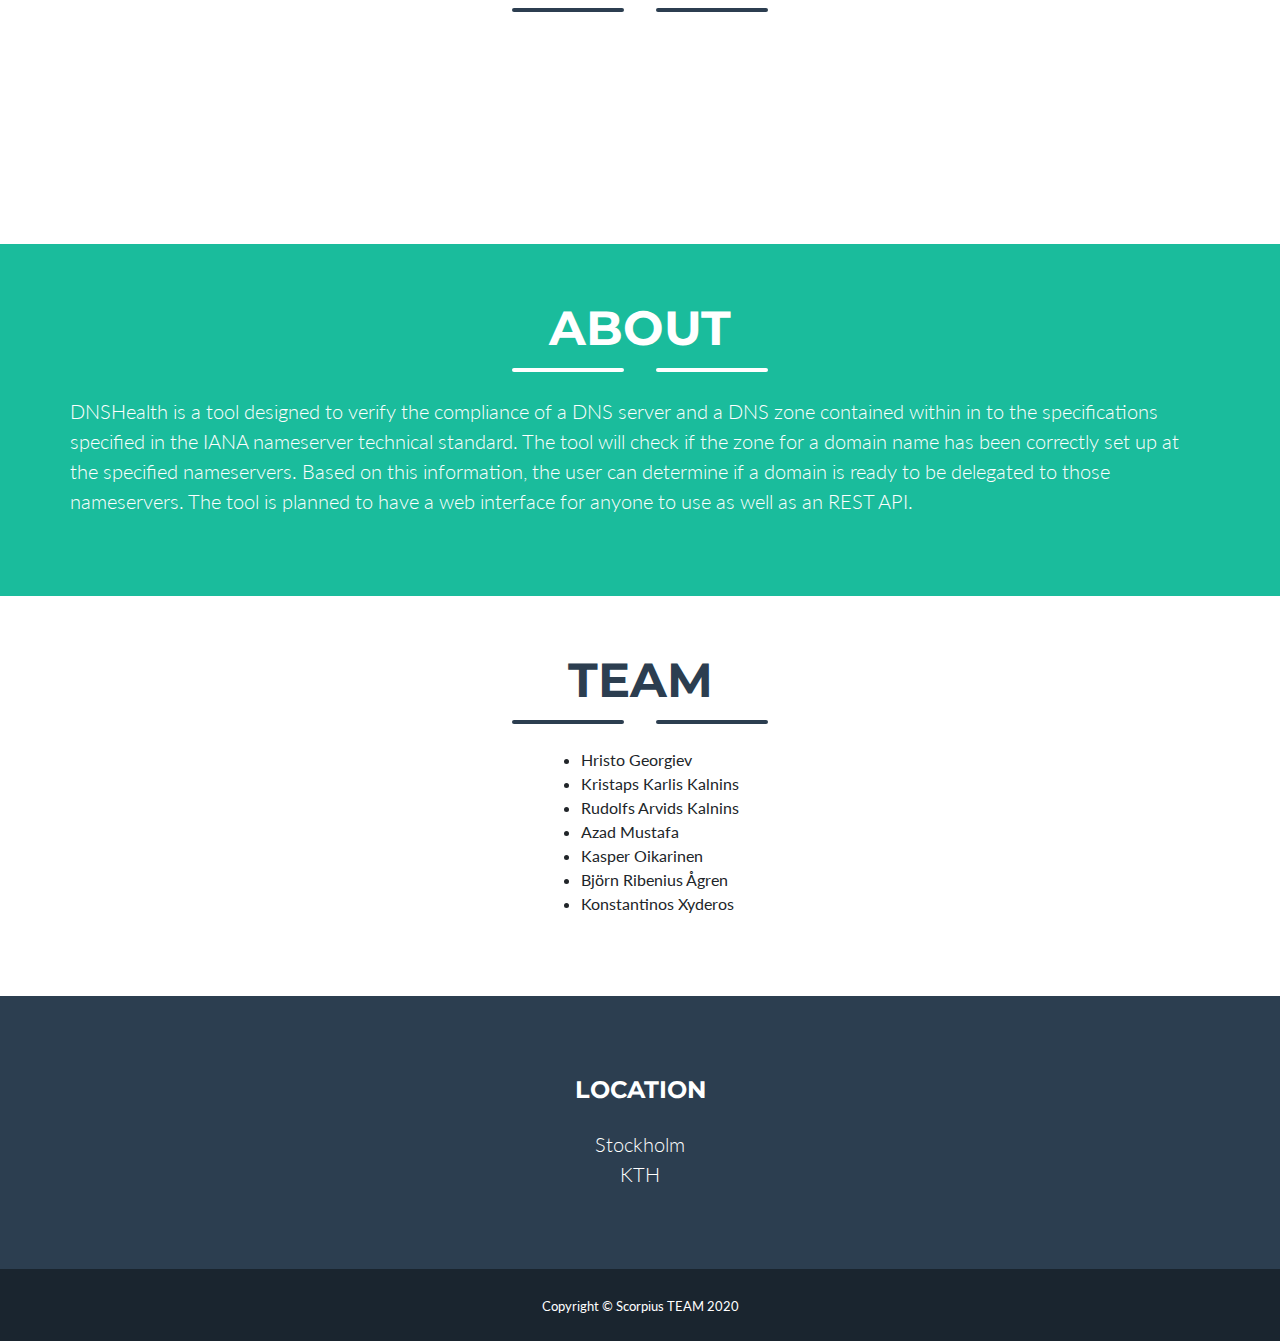
==== commit 63789153: "Updated project page" ====
--- a/docs/index.html
+++ b/docs/index.html
@@ -69,11 +69,21 @@
         <div class="row">
             <div class="centerlist">
                 <ul>
-                    <li>Technical Testing Environment</li>
-                    <li>HTTP REST API</li>
-                    <li>A Web Interface</li>
+                    <li>&#10004; Technical Testing Environment</li>
+                    <li>&#10004; DNS checker checks</li>
+                    <li>&#10004; HTTP REST API</li>
+                    <li>&#10004; A Web Interface</li>
+                    <li>&#10004; Project Page</li>
+                    <li>&#10004; Writing tests for DNS checker</li>
+                    <li>CAPTCHA on the main page</li>
+                    <li>IP whitelisting</li>
+                    <li>Make all checks return a more detailed error</li>
+                    <li>Add prerequisites for checks</li>
                     <li>DNSSEC/DS Record Checks</li>
                     <li>Delegated Domain Support</li>
+                    <li>Add possibility to separately enable/disable IPv6</li>
+                    <li>A dig web interface</li>
+                    <li>Some kind of easter egg</li>
                     <li>Further DNS Checks</li>
                     <li>Mail Server Health Checker</li>
                 </ul>
@@ -296,9 +306,10 @@
                             <!-- Portfolio Modal - Text-->
                             <p class="mb-5">
                             <ul>
-                                <li>Landing page for the project</li>
-                                <li>A backend for the DNS Checker</li>
+                                <li>Project page</li>
+                                <li>DNS checker checks</li>
                                 <li>Technical testing environment</li>
+                                <li>Writing tests for DNS checker</li>
                             </ul>
                             </p>
 
@@ -337,9 +348,8 @@
                             <!-- Portfolio Modal - Text-->
                             <p class="mb-5">
                             <ul>
-                                <li>Coming soon...</li>
-                                <li>Coming soon...</li>
-                                <li>Coming soon...</li>
+                                <li>HTTP REST API</li>
+                                <li>A web interface</li>
                             </ul>
                             </p>
 
@@ -378,9 +388,12 @@
                             <!-- Portfolio Modal - Text-->
                             <p class="mb-5">
                             <ul>
-                                <li>Coming soon...</li>
-                                <li>Coming soon...</li>
-                                <li>Coming soon...</li>
+                                <li>Make all checks return a more detailed error</li>
+                                <li>IP whitelisting</li>
+                                <li>CAPTCHA on the main page</li>
+                                <li>Add prerequisites for checks</li>
+                                <li>Delegated domain support</li>
+                                <li>DNSSEC / DS record checks</li>
                             </ul>
                             </p>
                             <button class="btn btn-primary" href="#" data-dismiss="modal"><i
@@ -457,14 +470,12 @@
                                 <div class="divider-custom-line"></div>
                             </div>
                             <!-- Portfolio Modal - Image--><img class="img-fluid rounded mb-5"
-                                                                src="assets/img/portfolio/cabin.png" alt=""/>
-                            <!-- Portfolio Modal - Text-->
-
-                            <p class="mb-5">
-                            <ul>
-                                <li>Coming soon...</li>
-                                <li>Coming soon...</li>
-                                <li>Coming soon...</li>
+                                                                src="screenshots/dnshealth-eu-3.png" alt=""/>
+                            <!-- Portfolio Modal - Text-->
+
+                            <p class="mb-5">
+                            <ul>
+                                <li><b>How to demo</b>: Run ./main.py --domain kth.se --ns a.ns.kth.se b.ns.kth.se</li>
                             </ul>
                             </p>
 
@@ -500,13 +511,13 @@
                                 <div class="divider-custom-line"></div>
                             </div>
                             <!-- Portfolio Modal - Image--><img class="img-fluid rounded mb-5"
-                                                                src="assets/img/portfolio/cake.png" alt=""/>
-                            <!-- Portfolio Modal - Text-->
-                            <p class="mb-5">
-                            <ul>
-                                <li>Coming soon...</li>
-                                <li>Coming soon...</li>
-                                <li>Coming soon...</li>
+                                                                src="screenshots/dnshealth-eu-1.png" alt=""/>
+                            <img class="img-fluid rounded mb-5"
+                                                                src="screenshots/dnshealth-eu-2.png" alt=""/>
+                            <!-- Portfolio Modal - Text-->
+                            <p class="mb-5">
+                            <ul>
+                                <li><b>How to demo</b>: Visit dnshealth.eu and try out the terminal view (and without it :) )</li>
                             </ul>
                             </p>
 
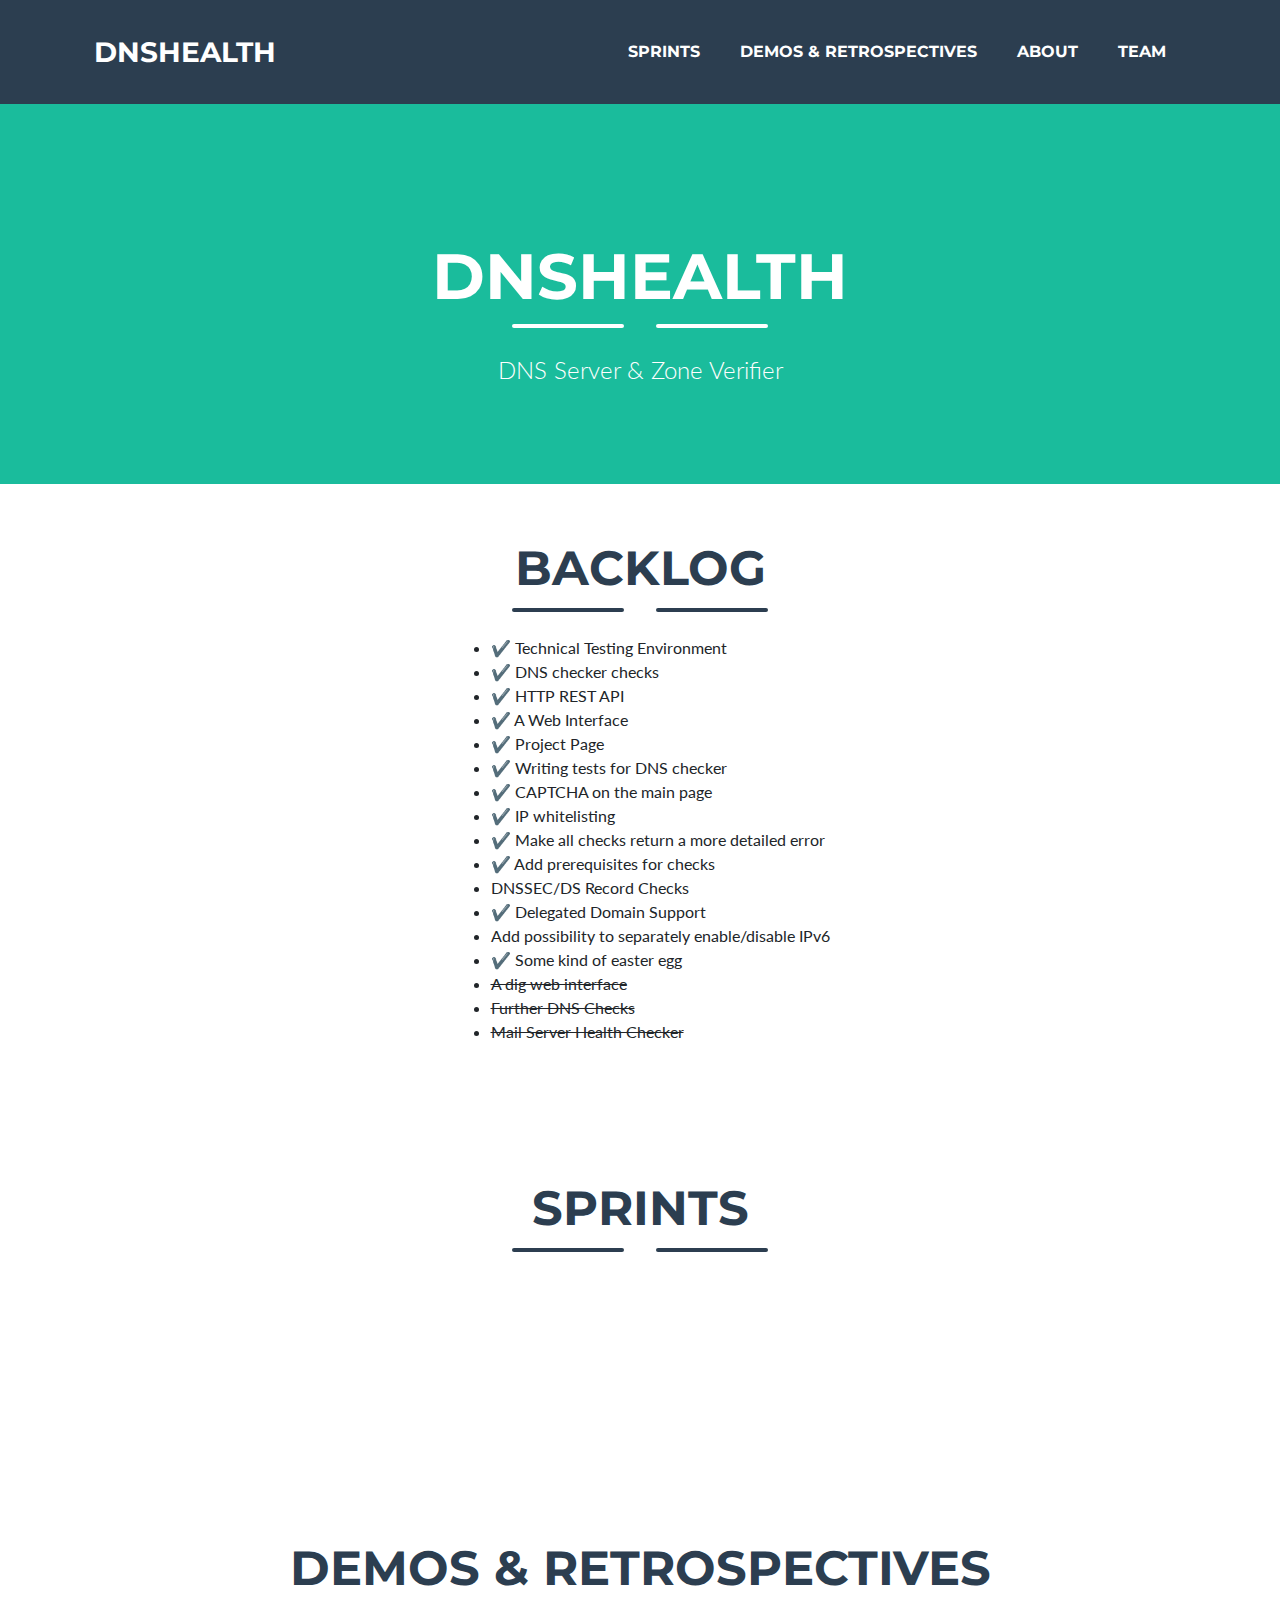
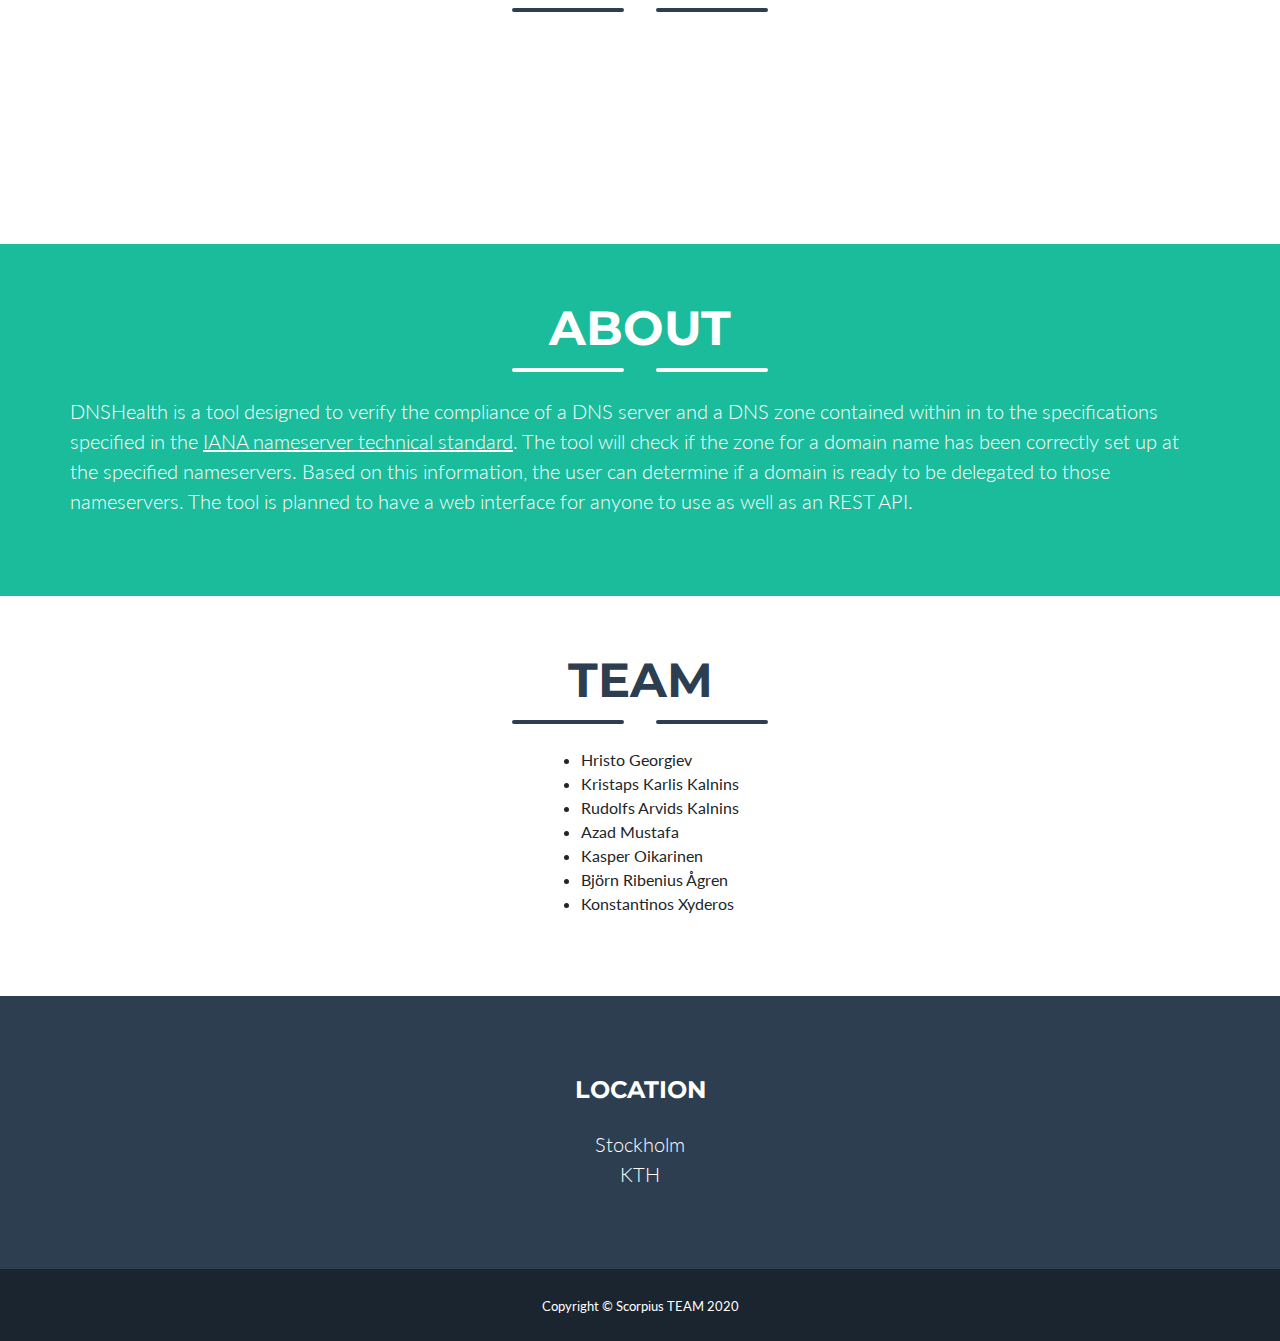
==== commit 77545b75: "Update project page" ====
--- a/docs/index.html
+++ b/docs/index.html
@@ -75,17 +75,17 @@
                     <li>&#10004; A Web Interface</li>
                     <li>&#10004; Project Page</li>
                     <li>&#10004; Writing tests for DNS checker</li>
-                    <li>CAPTCHA on the main page</li>
-                    <li>IP whitelisting</li>
-                    <li>Make all checks return a more detailed error</li>
-                    <li>Add prerequisites for checks</li>
+                    <li>&#10004; CAPTCHA on the main page</li>
+                    <li>&#10004; IP whitelisting</li>
+                    <li>&#10004; Make all checks return a more detailed error</li>
+                    <li>&#10004; Add prerequisites for checks</li>
                     <li>DNSSEC/DS Record Checks</li>
-                    <li>Delegated Domain Support</li>
+                    <li>&#10004; Delegated Domain Support</li>
                     <li>Add possibility to separately enable/disable IPv6</li>
-                    <li>A dig web interface</li>
-                    <li>Some kind of easter egg</li>
-                    <li>Further DNS Checks</li>
-                    <li>Mail Server Health Checker</li>
+                    <li>&#10004; Some kind of easter egg</li>
+                    <li><s>A dig web interface</s></li>
+                    <li><s>Further DNS Checks</s></li>
+                    <li><s>Mail Server Health Checker</s></li>
                 </ul>
             </div>
         </div>
@@ -219,7 +219,7 @@
         <!-- About Section Content-->
         <div class="row">
             <div><p class="lead">DNSHealth is a tool designed to verify the compliance of a DNS server and a DNS zone
-                contained within in to the specifications specified in the <a style="color:white"
+                contained within in to the specifications specified in the <a style="color:white; text-decoration: underline;"
                                                                               href="https://www.iana.org/help/nameserver-requirements">IANA
                     nameserver technical standard</a>. The tool will check if the zone for a domain name has been
                 correctly set up at the specified nameservers. Based on this information, the user can determine if a
@@ -431,9 +431,14 @@
                             <!-- Portfolio Modal - Text-->
                             <p class="mb-5">
                             <ul>
-                                <li>Coming soon...</li>
-                                <li>Coming soon...</li>
-                                <li>Coming soon...</li>
+                                <li>DNSSEC / DS record checks</li>
+                                <li>Add possibility to separately enable/disable IPv6</li> 
+                                <li>Add tests to backend and frontend</li>
+                                <li>Add more detailed technical information on the FAQ page</li>
+                                <li>Bug fixing (frontend & backend)</li>
+                                <li>Improve UX</li>
+                                <li>Code refactoring and commenting</li>
+                                <li>Make a plan for the expo day</li>
                             </ul>
                             </p>
                             <button class="btn btn-primary" href="#" data-dismiss="modal"><i
@@ -553,13 +558,12 @@
                                 <div class="divider-custom-line"></div>
                             </div>
                             <!-- Portfolio Modal - Image--><img class="img-fluid rounded mb-5"
-                                                                src="assets/img/portfolio/circus.png" alt=""/>
-                            <!-- Portfolio Modal - Text-->
-                            <p class="mb-5">
-                            <ul>
-                                <li>Coming soon...</li>
-                                <li>Coming soon...</li>
-                                <li>Coming soon...</li>
+                                                                src="screenshots/dnshealth-eu-4.png" alt=""/>
+                            <img class="img-fluid rounded mb-5" src="screenshots/dnshealth-eu-5.png" alt=""/>
+                            <!-- Portfolio Modal - Text-->
+                            <p class="mb-5">
+                            <ul>
+                                <li><b>How to demo</b>: Show the captcha, delegated domain feature, the more detailed error modal window, extended FAQ page and easter eggs.</li>
                             </ul>
                             </p>
                             <button class="btn btn-primary" href="#" data-dismiss="modal"><i
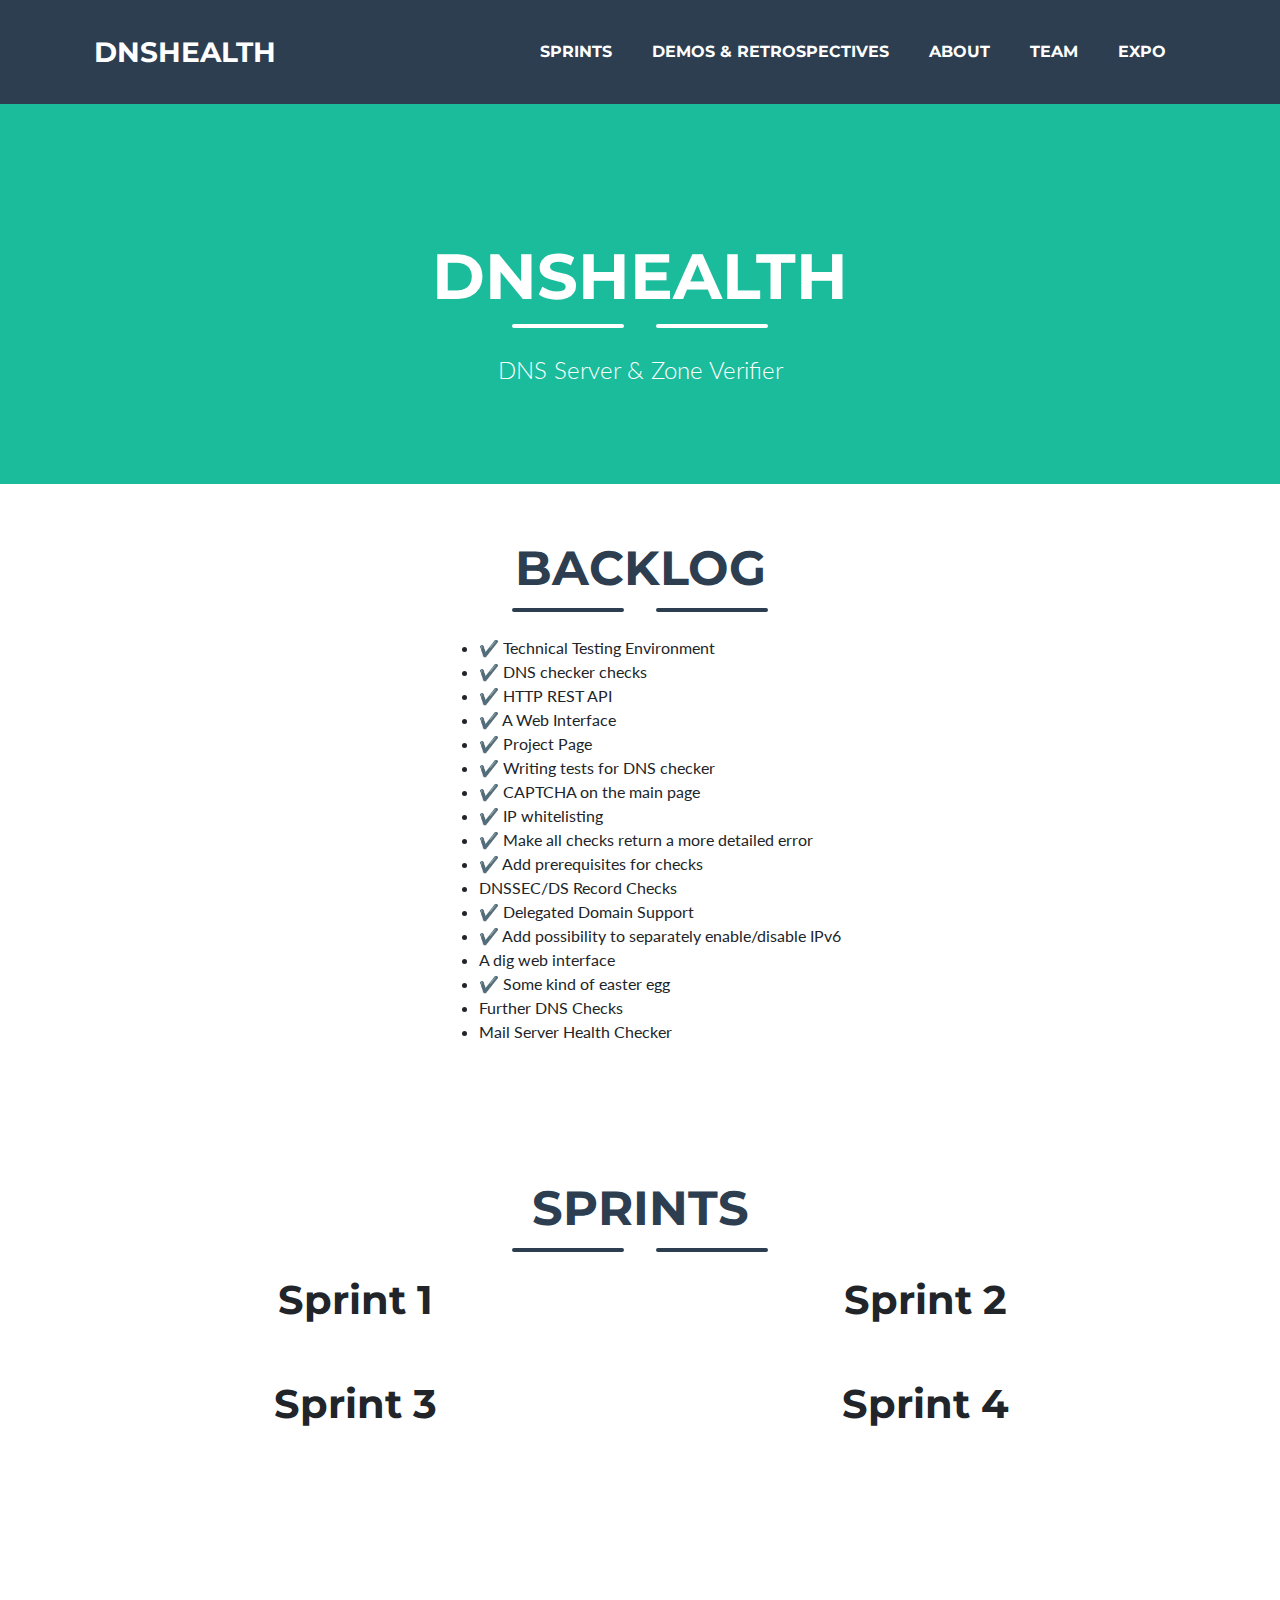
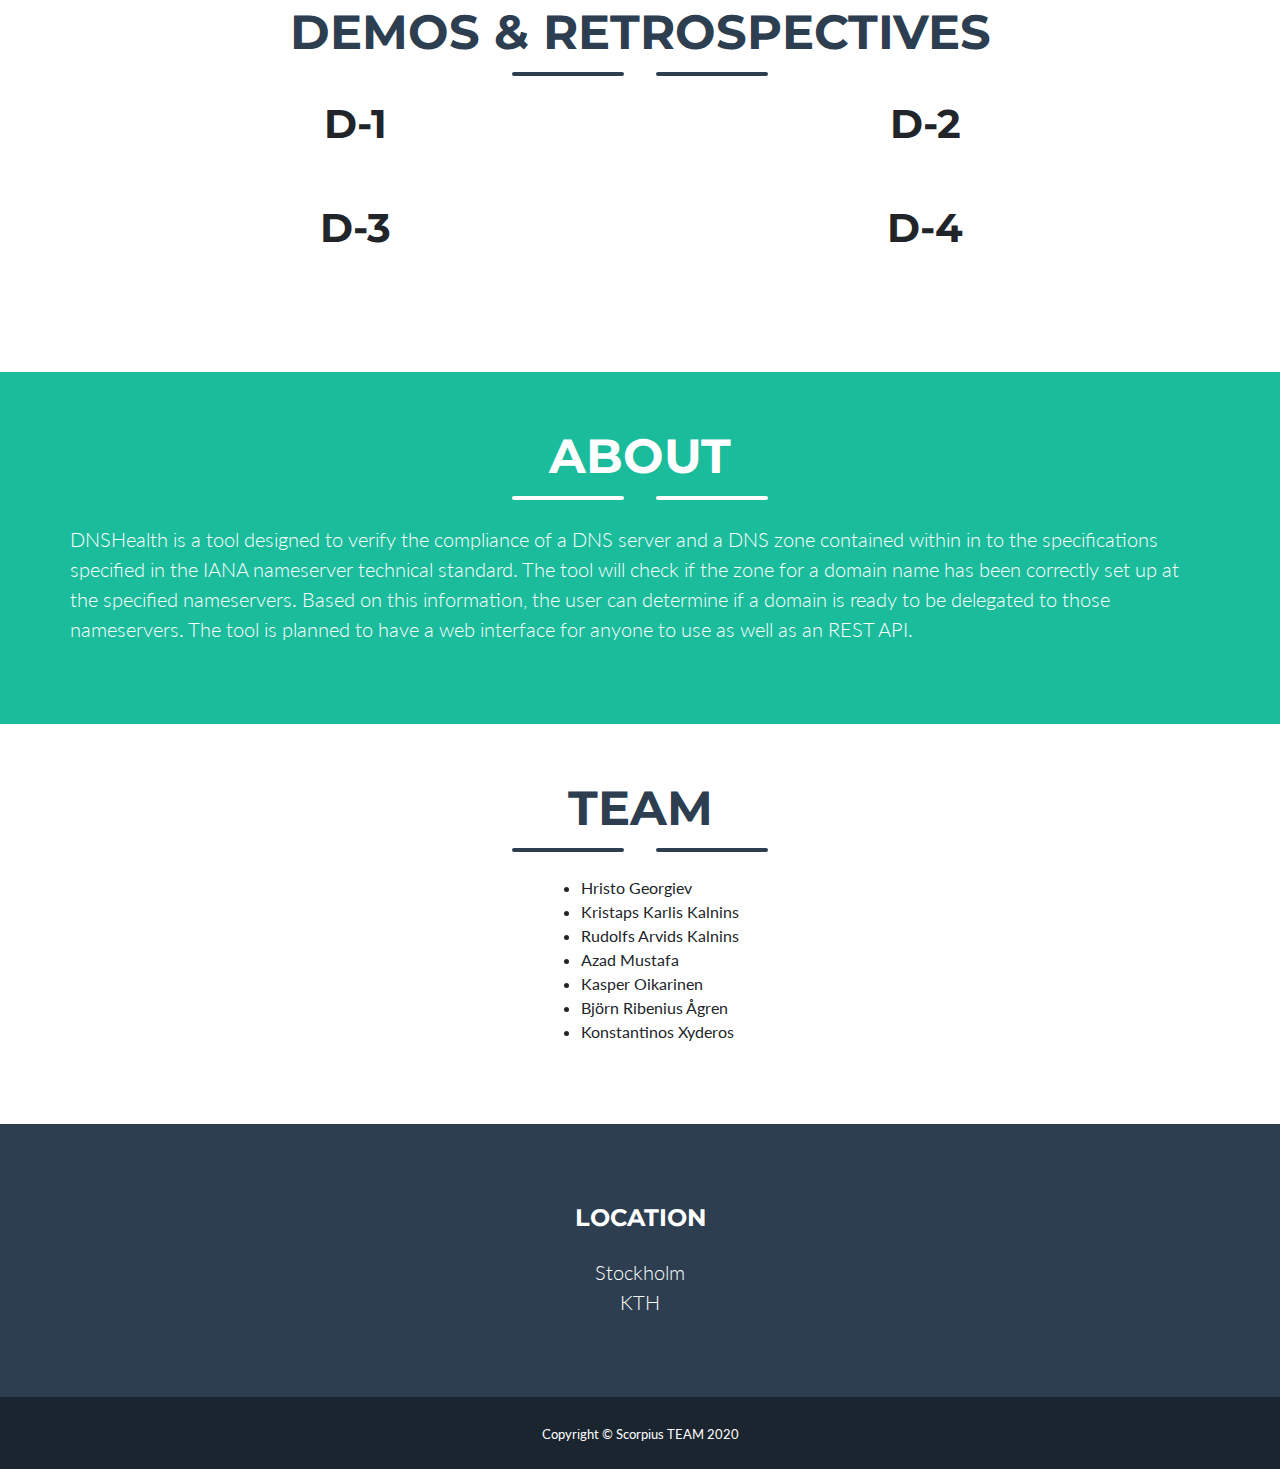
==== commit 67415dc2: "Index clean up + expo.htm added" ====
--- a/docs/index.html
+++ b/docs/index.html
@@ -18,604 +18,603 @@
 <body id="page-top">
 <!-- Navigation-->
 <nav class="navbar navbar-expand-lg bg-secondary text-uppercase fixed-top" id="mainNav">
-    <div class="container">
-        <a class="navbar-brand js-scroll-trigger" href="#page-top">DNShealth</a>
-        <button class="navbar-toggler navbar-toggler-right text-uppercase font-weight-bold bg-primary text-white rounded"
-                type="button" data-toggle="collapse" data-target="#navbarResponsive" aria-controls="navbarResponsive"
-                aria-expanded="false" aria-label="Toggle navigation">Menu <i class="fas fa-bars"></i></button>
-        <div class="collapse navbar-collapse" id="navbarResponsive">
-            <ul class="navbar-nav ml-auto">
-                <li class="nav-item mx-0 mx-lg-1"><a class="nav-link py-3 px-0 px-lg-3 rounded js-scroll-trigger"
-                                                     href="#sprints">Sprints</a></li>
-                <li class="nav-item mx-0 mx-lg-1"><a class="nav-link py-3 px-0 px-lg-3 rounded js-scroll-trigger"
-                                                     href="#demos">Demos & Retrospectives</a></li>
-                <li class="nav-item mx-0 mx-lg-1"><a class="nav-link py-3 px-0 px-lg-3 rounded js-scroll-trigger"
-                                                     href="#about">About</a></li>
-                <li class="nav-item mx-0 mx-lg-1"><a class="nav-link py-3 px-0 px-lg-3 rounded js-scroll-trigger"
-                                                     href="#team">Team</a></li>
-            </ul>
-        </div>
-    </div>
+	<div class="container">
+		<a class="navbar-brand js-scroll-trigger" href="#page-top">DNShealth</a>
+		<button class="navbar-toggler navbar-toggler-right text-uppercase font-weight-bold bg-primary text-white rounded"
+		        type="button" data-toggle="collapse" data-target="#navbarResponsive" aria-controls="navbarResponsive"
+		        aria-expanded="false" aria-label="Toggle navigation">Menu <i class="fas fa-bars"></i></button>
+		<div class="collapse navbar-collapse" id="navbarResponsive">
+			<ul class="navbar-nav ml-auto">
+				<li class="nav-item mx-0 mx-lg-1"><a class="nav-link py-3 px-0 px-lg-3 rounded js-scroll-trigger"
+				                                     href="#sprints">Sprints</a></li>
+				<li class="nav-item mx-0 mx-lg-1"><a class="nav-link py-3 px-0 px-lg-3 rounded js-scroll-trigger"
+				                                     href="#demos">Demos & Retrospectives</a></li>
+				<li class="nav-item mx-0 mx-lg-1"><a class="nav-link py-3 px-0 px-lg-3 rounded js-scroll-trigger"
+				                                     href="#about">About</a></li>
+				<li class="nav-item mx-0 mx-lg-1"><a class="nav-link py-3 px-0 px-lg-3 rounded js-scroll-trigger"
+				                                     href="#team">Team</a></li>
+				<li class="nav-item mx-0 mx-lg-1"><a class="nav-link py-3 px-0 px-lg-3 rounded js-scroll-trigger"
+				                                     href="expo.html">Expo</a></li>
+			</ul>
+		</div>
+	</div>
 </nav>
 <!-- Masthead-->
 <header class="masthead bg-primary text-white text-center">
-    <div class="container d-flex align-items-center flex-column">
-        <!-- Masthead Avatar Image--><img class="masthead-avatar mb-5" src="assets/img/avataaars.svg" alt=""/>
-        <!-- Masthead Heading-->
-        <h1 class="masthead-heading text-uppercase mb-0">DNShealth</h1>
-        <!-- Icon Divider-->
-        <div class="divider-custom divider-light">
-            <div class="divider-custom-line"></div>
-            <div class="divider-custom-icon"><i class="fas fa-star"></i></div>
-            <div class="divider-custom-line"></div>
-        </div>
-        <!-- Masthead Subheading-->
-        <p class="masthead-subheading font-weight-light mb-0">DNS Server & Zone Verifier</p>
-    </div>
+	<div class="container d-flex align-items-center flex-column">
+		<!-- Masthead Avatar Image--><img class="masthead-avatar mb-5" src="assets/img/avataaars.svg" alt=""/>
+		<!-- Masthead Heading-->
+		<h1 class="masthead-heading text-uppercase mb-0">DNShealth</h1>
+		<!-- Icon Divider-->
+		<div class="divider-custom divider-light">
+			<div class="divider-custom-line"></div>
+			<div class="divider-custom-icon"><i class="fas fa-star"></i></div>
+			<div class="divider-custom-line"></div>
+		</div>
+		<!-- Masthead Subheading-->
+		<p class="masthead-subheading font-weight-light mb-0">DNS Server & Zone Verifier</p>
+	</div>
 </header>
 
 <!-- Full backlog Section-->
 <section class="page-section" id="backlog">
-    <div class="container">
-        <!-- Team Section Heading-->
-        <h2 class="page-section-heading text-center text-uppercase text-secondary mb-0">Backlog</h2>
-        <!-- Icon Divider-->
-        <div class="divider-custom">
-            <div class="divider-custom-line"></div>
-            <div class="divider-custom-icon"><i class="fas fa-star"></i></div>
-            <div class="divider-custom-line"></div>
-        </div>
-        <!-- Team Section Form-->
-        <div class="row">
-            <div class="centerlist">
-                <ul>
-                    <li>&#10004; Technical Testing Environment</li>
-                    <li>&#10004; DNS checker checks</li>
-                    <li>&#10004; HTTP REST API</li>
-                    <li>&#10004; A Web Interface</li>
-                    <li>&#10004; Project Page</li>
-                    <li>&#10004; Writing tests for DNS checker</li>
-                    <li>&#10004; CAPTCHA on the main page</li>
-                    <li>&#10004; IP whitelisting</li>
-                    <li>&#10004; Make all checks return a more detailed error</li>
-                    <li>&#10004; Add prerequisites for checks</li>
-                    <li>DNSSEC/DS Record Checks</li>
-                    <li>&#10004; Delegated Domain Support</li>
-                    <li>Add possibility to separately enable/disable IPv6</li>
-                    <li>&#10004; Some kind of easter egg</li>
-                    <li><s>A dig web interface</s></li>
-                    <li><s>Further DNS Checks</s></li>
-                    <li><s>Mail Server Health Checker</s></li>
-                </ul>
-            </div>
-        </div>
-    </div>
+	<div class="container">
+		<!-- Team Section Heading-->
+		<h2 class="page-section-heading text-center text-uppercase text-secondary mb-0">Backlog</h2>
+		<!-- Icon Divider-->
+		<div class="divider-custom">
+			<div class="divider-custom-line"></div>
+			<div class="divider-custom-icon"><i class="fas fa-star"></i></div>
+			<div class="divider-custom-line"></div>
+		</div>
+		<!-- Team Section Form-->
+		<div class="row">
+			<div class="centerlist">
+				<ul>
+					<li>&#10004; Technical Testing Environment</li>
+					<li>&#10004; DNS checker checks</li>
+					<li>&#10004; HTTP REST API</li>
+					<li>&#10004; A Web Interface</li>
+					<li>&#10004; Project Page</li>
+					<li>&#10004; Writing tests for DNS checker</li>
+					<li>&#10004; CAPTCHA on the main page</li>
+					<li>&#10004; IP whitelisting</li>
+					<li>&#10004; Make all checks return a more detailed error</li>
+					<li>&#10004; Add prerequisites for checks</li>
+					<li>DNSSEC/DS Record Checks</li>
+					<li>&#10004; Delegated Domain Support</li>
+					<li>&#10004; Add possibility to separately enable/disable IPv6</li>
+					<li>A dig web interface</li>
+					<li>&#10004; Some kind of easter egg</li>
+					<li>Further DNS Checks</li>
+					<li>Mail Server Health Checker</li>
+				</ul>
+			</div>
+		</div>
+	</div>
 </section>
 <!-- Portfolio Section-->
 
 <section class="page-section sptrints" id="sprints">
-    <div class="container">
-        <!-- Portfolio Section Heading-->
-        <h2 class="page-section-heading text-center text-uppercase text-secondary mb-0">Sprints</h2>
-        <!-- Icon Divider-->
-        <div class="divider-custom">
-            <div class="divider-custom-line"></div>
-            <div class="divider-custom-icon"><i class="fas fa-star"></i></div>
-            <div class="divider-custom-line"></div>
-        </div>
-        <!-- Portfolio Grid Items-->
-        <div class="row">
-            <!-- Portfolio Item 1-->
-            <div class="col-md-6 col-lg-4 mb-5">
-                <div class="portfolio-item mx-auto" data-toggle="modal" data-target="#sprintModal1">
-                    <div class="portfolio-item-caption d-flex align-items-center justify-content-center h-100 w-100">
-                        <div class="portfolio-item-caption-content text-center text-white"><i
-                                class="fas fa-plus fa-3x"></i></div>
-                    </div>
-                    <img class="img-fluid" src="assets/img/portfolio/cabin.png" alt=""/>
-                </div>
-            </div>
-            <!-- Portfolio Item 2-->
-            <div class="col-md-6 col-lg-4 mb-5">
-                <div class="portfolio-item mx-auto" data-toggle="modal" data-target="#sprintModal2">
-                    <div class="portfolio-item-caption d-flex align-items-center justify-content-center h-100 w-100">
-                        <div class="portfolio-item-caption-content text-center text-white"><i
-                                class="fas fa-plus fa-3x"></i></div>
-                    </div>
-                    <img class="img-fluid" src="assets/img/portfolio/cake.png" alt=""/>
-                </div>
-            </div>
-            <!-- Portfolio Item 3-->
-            <div class="col-md-6 col-lg-4 mb-5">
-                <div class="portfolio-item mx-auto" data-toggle="modal" data-target="#sprintModal3">
-                    <div class="portfolio-item-caption d-flex align-items-center justify-content-center h-100 w-100">
-                        <div class="portfolio-item-caption-content text-center text-white"><i
-                                class="fas fa-plus fa-3x"></i></div>
-                    </div>
-                    <img class="img-fluid" src="assets/img/portfolio/circus.png" alt=""/>
-                </div>
-            </div>
-            <!-- Portfolio Item 4-->
-            <div class="col-md-6 col-lg-4 mb-5 mb-lg-0">
-                <div class="portfolio-item mx-auto" data-toggle="modal" data-target="#sprintModal4">
-                    <div class="portfolio-item-caption d-flex align-items-center justify-content-center h-100 w-100">
-                        <div class="portfolio-item-caption-content text-center text-white"><i
-                                class="fas fa-plus fa-3x"></i></div>
-                    </div>
-                    <img class="img-fluid" src="assets/img/portfolio/game.png" alt=""/>
-                </div>
-            </div>
-        </div>
-    </div>
+	<div class="container">
+		<!-- Portfolio Section Heading-->
+		<h2 class="page-section-heading text-center text-uppercase text-secondary mb-0">Sprints</h2>
+		<!-- Icon Divider-->
+		<div class="divider-custom">
+			<div class="divider-custom-line"></div>
+			<div class="divider-custom-icon"><i class="fas fa-star"></i></div>
+			<div class="divider-custom-line"></div>
+		</div>
+		<!-- Portfolio Grid Items-->
+		<div class="row">
+			<!-- Portfolio Item 1-->
+			<div class="col-md-6 col-lg-4 mb-5">
+				<div class="portfolio-item mx-auto" data-toggle="modal" data-target="#sprintModal1">
+					<div class="portfolio-item-caption d-flex align-items-center justify-content-center h-100 w-100">
+						<div class="portfolio-item-caption-content text-center text-white"><i
+								class="fas fa-plus fa-3x"></i></div>
+					</div>
+					<h1 style="cursor: pointer" class="text-center">Sprint 1</h1>
+				</div>
+			</div>
+			<!-- Portfolio Item 2-->
+			<div class="col-md-6 col-lg-4 mb-5">
+				<div class="portfolio-item mx-auto" data-toggle="modal" data-target="#sprintModal2">
+					<div class="portfolio-item-caption d-flex align-items-center justify-content-center h-100 w-100">
+						<div class="portfolio-item-caption-content text-center text-white"><i
+								class="fas fa-plus fa-3x"></i></div>
+					</div>
+					<h1 style="cursor: pointer" class="text-center">Sprint 2</h1>
+				
+				</div>
+			</div>
+			<!-- Portfolio Item 3-->
+			<div class="col-md-6 col-lg-4 mb-5">
+				<div class="portfolio-item mx-auto" data-toggle="modal" data-target="#sprintModal3">
+					<div class="portfolio-item-caption d-flex align-items-center justify-content-center h-100 w-100">
+						<div class="portfolio-item-caption-content text-center text-white"><i
+								class="fas fa-plus fa-3x"></i></div>
+					</div>
+					<h1 style="cursor: pointer" class="text-center">Sprint 3</h1>
+				
+				</div>
+			</div>
+			<!-- Portfolio Item 4-->
+			<div class="col-md-6 col-lg-4 mb-5 mb-lg-0">
+				<div class="portfolio-item mx-auto" data-toggle="modal" data-target="#sprintModal4">
+					<div class="portfolio-item-caption d-flex align-items-center justify-content-center h-100 w-100">
+						<div class="portfolio-item-caption-content text-center text-white"><i
+								class="fas fa-plus fa-3x"></i></div>
+					</div>
+					<h1 style="cursor: pointer" class="text-center">Sprint 4</h1>
+				
+				</div>
+			</div>
+		</div>
+	</div>
 </section>
 
 <!-- Demos & Retrospectives-->
 <section class="page-section demos" id="demos">
-    <div class="container">
-        <!-- Portfolio Section Heading-->
-        <h2 class="page-section-heading text-center text-uppercase text-secondary mb-0">Demos & Retrospectives</h2>
-        <!-- Icon Divider-->
-        <div class="divider-custom">
-            <div class="divider-custom-line"></div>
-            <div class="divider-custom-icon"><i class="fas fa-star"></i></div>
-            <div class="divider-custom-line"></div>
-        </div>
-        <!-- Portfolio Grid Items-->
-        <div class="row">
-            <!-- Portfolio Item 1-->
-            <div class="col-md-6 col-lg-4 mb-5">
-                <div class="portfolio-item mx-auto" data-toggle="modal" data-target="#demoModal1">
-                    <div class="portfolio-item-caption d-flex align-items-center justify-content-center h-100 w-100">
-                        <div class="portfolio-item-caption-content text-center text-white"><i
-                                class="fas fa-plus fa-3x"></i></div>
-                    </div>
-                    <img class="img-fluid" src="assets/img/portfolio/cabin.png" alt=""/>
-                </div>
-            </div>
-            <!-- Portfolio Item 2-->
-            <div class="col-md-6 col-lg-4 mb-5">
-                <div class="portfolio-item mx-auto" data-toggle="modal" data-target="#demoModal2">
-                    <div class="portfolio-item-caption d-flex align-items-center justify-content-center h-100 w-100">
-                        <div class="portfolio-item-caption-content text-center text-white"><i
-                                class="fas fa-plus fa-3x"></i></div>
-                    </div>
-                    <img class="img-fluid" src="assets/img/portfolio/cake.png" alt=""/>
-                </div>
-            </div>
-            <!-- Portfolio Item 3-->
-            <div class="col-md-6 col-lg-4 mb-5">
-                <div class="portfolio-item mx-auto" data-toggle="modal" data-target="#demoModal3">
-                    <div class="portfolio-item-caption d-flex align-items-center justify-content-center h-100 w-100">
-                        <div class="portfolio-item-caption-content text-center text-white"><i
-                                class="fas fa-plus fa-3x"></i></div>
-                    </div>
-                    <img class="img-fluid" src="assets/img/portfolio/circus.png" alt=""/>
-                </div>
-            </div>
-            <!-- Portfolio Item 4-->
-            <div class="col-md-6 col-lg-4 mb-5 mb-lg-0">
-                <div class="portfolio-item mx-auto" data-toggle="modal" data-target="#demoModal4">
-                    <div class="portfolio-item-caption d-flex align-items-center justify-content-center h-100 w-100">
-                        <div class="portfolio-item-caption-content text-center text-white"><i
-                                class="fas fa-plus fa-3x"></i></div>
-                    </div>
-                    <img class="img-fluid" src="assets/img/portfolio/game.png" alt=""/>
-                </div>
-            </div>
-        </div>
-    </div>
+	<div class="container">
+		<!-- Portfolio Section Heading-->
+		<h2 class="page-section-heading text-center text-uppercase text-secondary mb-0">Demos & Retrospectives</h2>
+		<!-- Icon Divider-->
+		<div class="divider-custom">
+			<div class="divider-custom-line"></div>
+			<div class="divider-custom-icon"><i class="fas fa-star"></i></div>
+			<div class="divider-custom-line"></div>
+		</div>
+		<!-- Portfolio Grid Items-->
+		<div class="row">
+			<!-- Portfolio Item 1-->
+			<div class="col-md-6 col-lg-4 mb-5">
+				<div class="portfolio-item mx-auto" data-toggle="modal" data-target="#demoModal1">
+					<div class="portfolio-item-caption d-flex align-items-center justify-content-center h-100 w-100">
+						<div class="portfolio-item-caption-content text-center text-white"><i
+								class="fas fa-plus fa-3x"></i></div>
+					</div>
+					<h1 style="cursor: pointer" class="text-center ">D-1</h1>
+				
+				</div>
+			</div>
+			<!-- Portfolio Item 2-->
+			<div class="col-md-6 col-lg-4 mb-5">
+				<div class="portfolio-item mx-auto" data-toggle="modal" data-target="#demoModal2">
+					<div class="portfolio-item-caption d-flex align-items-center justify-content-center h-100 w-100">
+						<div class="portfolio-item-caption-content text-center text-white"><i
+								class="fas fa-plus fa-3x"></i></div>
+					</div>
+					<h1 style="cursor: pointer" class="text-center">D-2</h1>
+				</div>
+			</div>
+			<!-- Portfolio Item 3-->
+			<div class="col-md-6 col-lg-4 mb-5">
+				<div class="portfolio-item mx-auto" data-toggle="modal" data-target="#demoModal3">
+					<div class="portfolio-item-caption d-flex align-items-center justify-content-center h-100 w-100">
+						<div class="portfolio-item-caption-content text-center text-white"><i
+								class="fas fa-plus fa-3x"></i></div>
+					</div>
+					<h1 style="cursor: pointer" class="text-center">D-3</h1>
+				</div>
+			</div>
+			<!-- Portfolio Item 4-->
+			<div class="col-md-6 col-lg-4 mb-5 mb-lg-0">
+				<div class="portfolio-item mx-auto" data-toggle="modal" data-target="#demoModal4">
+					<div class="portfolio-item-caption d-flex align-items-center justify-content-center h-100 w-100">
+						<div class="portfolio-item-caption-content text-center text-white"><i
+								class="fas fa-plus fa-3x"></i></div>
+					</div>
+					<h1 style="cursor: pointer" class="text-center">D-4</h1>
+				</div>
+			</div>
+		</div>
+	</div>
 </section>
 <!-- About Section-->
 <section class="page-section bg-primary text-white mb-0" id="about">
-    <div class="container">
-        <!-- About Section Heading-->
-        <h2 class="page-section-heading text-center text-uppercase text-white">About</h2>
-        <!-- Icon Divider-->
-        <div class="divider-custom divider-light">
-            <div class="divider-custom-line"></div>
-            <div class="divider-custom-icon"><i class="fas fa-star"></i></div>
-            <div class="divider-custom-line"></div>
-        </div>
-        <!-- About Section Content-->
-        <div class="row">
-            <div><p class="lead">DNSHealth is a tool designed to verify the compliance of a DNS server and a DNS zone
-                contained within in to the specifications specified in the <a style="color:white; text-decoration: underline;"
-                                                                              href="https://www.iana.org/help/nameserver-requirements">IANA
-                    nameserver technical standard</a>. The tool will check if the zone for a domain name has been
-                correctly set up at the specified nameservers. Based on this information, the user can determine if a
-                domain is ready to be delegated to those nameservers.
-                The tool is planned to have a web interface for anyone to use as well as an REST API.</p></div>
-
-        </div>
-    </div>
+	<div class="container">
+		<!-- About Section Heading-->
+		<h2 class="page-section-heading text-center text-uppercase text-white">About</h2>
+		<!-- Icon Divider-->
+		<div class="divider-custom divider-light">
+			<div class="divider-custom-line"></div>
+			<div class="divider-custom-icon"><i class="fas fa-star"></i></div>
+			<div class="divider-custom-line"></div>
+		</div>
+		<!-- About Section Content-->
+		<div class="row">
+			<div><p class="lead">DNSHealth is a tool designed to verify the compliance of a DNS server and a DNS zone
+				contained within in to the specifications specified in the <a style="color:white"
+				                                                              href="https://www.iana.org/help/nameserver-requirements">IANA
+					nameserver technical standard</a>. The tool will check if the zone for a domain name has been
+				correctly set up at the specified nameservers. Based on this information, the user can determine if a
+				domain is ready to be delegated to those nameservers.
+				The tool is planned to have a web interface for anyone to use as well as an REST API.</p></div>
+		
+		</div>
+	</div>
 </section>
 
 <!-- Team Section-->
 <section class="page-section" id="team">
-    <div class="container">
-        <!-- Team Section Heading-->
-        <h2 class="page-section-heading text-center text-uppercase text-secondary mb-0">Team</h2>
-        <!-- Icon Divider-->
-        <div class="divider-custom">
-            <div class="divider-custom-line"></div>
-            <div class="divider-custom-icon"><i class="fas fa-star"></i></div>
-            <div class="divider-custom-line"></div>
-        </div>
-        
-        <!-- Team Section Form-->
-        <div class="row">
-            <div class="centerlist">
-                <ul>
-                    <li>Hristo Georgiev</li>
-                    <li>Kristaps Karlis Kalnins</li>
-                    <li>Rudolfs Arvids Kalnins</li>
-                    <li>Azad Mustafa</li>
-                    <li>Kasper Oikarinen</li>
-                    <li>Björn Ribenius Ågren</li>
-                    <li>Konstantinos Xyderos</li>
-                </ul>
-            </div>
-        </div>
-    </div>
+	<div class="container">
+		<!-- Team Section Heading-->
+		<h2 class="page-section-heading text-center text-uppercase text-secondary mb-0">Team</h2>
+		<!-- Icon Divider-->
+		<div class="divider-custom">
+			<div class="divider-custom-line"></div>
+			<div class="divider-custom-icon"><i class="fas fa-star"></i></div>
+			<div class="divider-custom-line"></div>
+		</div>
+		
+		<!-- Team Section Form-->
+		<div class="row">
+			<div class="centerlist">
+				<ul>
+					<li>Hristo Georgiev</li>
+					<li>Kristaps Karlis Kalnins</li>
+					<li>Rudolfs Arvids Kalnins</li>
+					<li>Azad Mustafa</li>
+					<li>Kasper Oikarinen</li>
+					<li>Björn Ribenius Ågren</li>
+					<li>Konstantinos Xyderos</li>
+				</ul>
+			</div>
+		</div>
+	</div>
 </section>
 <!-- Footer-->
 <footer class="footer text-center">
-    <div class="container">
-        <div class="row">
-            <!-- Footer Location-->
-            <div class="col-lg-4 mb-5 mb-lg-0">
-                <h4 class="text-uppercase mb-4">Location</h4>
-                <p class="lead mb-0">Stockholm<br/>KTH</p>
-            </div>
-        </div>
-    </div>
+	<div class="container">
+		<div class="row">
+			<!-- Footer Location-->
+			<div class="col-lg-4 mb-5 mb-lg-0">
+				<h4 class="text-uppercase mb-4">Location</h4>
+				<p class="lead mb-0">Stockholm<br/>KTH</p>
+			</div>
+		</div>
+	</div>
 </footer>
 
 
 <!-- Copyright Section-->
 <section class="copyright py-4 text-center text-white">
-    <div class="container"><small>Copyright © Scorpius TEAM 2020</small></div>
+	<div class="container"><small>Copyright © Scorpius TEAM 2020</small></div>
 </section>
 <!-- Scroll to Top Button (Only visible on small and extra-small screen sizes)-->
 <div class="scroll-to-top d-lg-none position-fixed">
-    <a class="js-scroll-trigger d-block text-center text-white rounded" href="#page-top"><i
-            class="fa fa-chevron-up"></i></a>
+	<a class="js-scroll-trigger d-block text-center text-white rounded" href="#page-top"><i
+			class="fa fa-chevron-up"></i></a>
 </div>
 <!-- Sprint Modals--><!-- Portfolio Modal 1-->
 <div class="portfolio-modal modal fade" id="sprintModal1" tabindex="-1" role="dialog"
      aria-labelledby="portfolioModal1Label" aria-hidden="true">
-    <div class="modal-dialog modal-xl" role="document">
-        <div class="modal-content">
-            <button class="close" type="button" data-dismiss="modal" aria-label="Close">
-                <span aria-hidden="true"><i class="fas fa-times"></i></span>
-            </button>
-            <div class="modal-body text-center">
-                <div class="container">
-                    <div class="row justify-content-center">
-                        <div class="col-lg-8">
-                            <!-- Portfolio Modal - Title-->
-                            <h2 class="portfolio-modal-title text-secondary text-uppercase mb-0">Sprint 1</h2>
-                            <!-- Icon Divider-->
-                            <div class="divider-custom">
-                                <div class="divider-custom-line"></div>
-                                <div class="divider-custom-icon"><i class="fas fa-star"></i></div>
-                                <div class="divider-custom-line"></div>
-                            </div>
-                            <!-- Portfolio Modal - Image--><img class="img-fluid rounded mb-5"
-                                                                src="assets/img/portfolio/cabin.png" alt=""/>
-                            <!-- Portfolio Modal - Text-->
-                            <p class="mb-5">
-                            <ul>
-                                <li>Project page</li>
-                                <li>DNS checker checks</li>
-                                <li>Technical testing environment</li>
-                                <li>Writing tests for DNS checker</li>
-                            </ul>
-                            </p>
-
-                            <button class="btn btn-primary" href="#" data-dismiss="modal"><i
-                                    class="fas fa-times fa-fw"></i>Close Window
-                            </button>
-                        </div>
-                    </div>
-                </div>
-            </div>
-        </div>
-    </div>
+	<div class="modal-dialog modal-xl" role="document">
+		<div class="modal-content">
+			<button class="close" type="button" data-dismiss="modal" aria-label="Close">
+				<span aria-hidden="true"><i class="fas fa-times"></i></span>
+			</button>
+			<div class="modal-body text-center">
+				<div class="container">
+					<div class="row justify-content-center">
+						<div class="col-lg-8">
+							<!-- Portfolio Modal - Title-->
+							<h2 class="portfolio-modal-title text-secondary text-uppercase mb-0">Sprint 1</h2>
+							<!-- Icon Divider-->
+							<div class="divider-custom">
+								<div class="divider-custom-line"></div>
+								<div class="divider-custom-icon"><i class="fas fa-star"></i></div>
+								<div class="divider-custom-line"></div>
+							</div>
+							<!-- Portfolio Modal - Text-->
+							<p class="mb-5">
+							<ul>
+								<li>Project page</li>
+								<li>DNS checker checks</li>
+								<li>Technical testing environment</li>
+								<li>Writing tests for DNS checker</li>
+							</ul>
+							</p>
+							
+							<button class="btn btn-primary" href="#" data-dismiss="modal"><i
+									class="fas fa-times fa-fw"></i>Close Window
+							</button>
+						</div>
+					</div>
+				</div>
+			</div>
+		</div>
+	</div>
 </div>
 <!-- Sprint Modal 2-->
 <div class="portfolio-modal modal fade" id="sprintModal2" tabindex="-1" role="dialog"
      aria-labelledby="portfolioModal2Label" aria-hidden="true">
-    <div class="modal-dialog modal-xl" role="document">
-        <div class="modal-content">
-            <button class="close" type="button" data-dismiss="modal" aria-label="Close">
-                <span aria-hidden="true"><i class="fas fa-times"></i></span>
-            </button>
-            <div class="modal-body text-center">
-                <div class="container">
-                    <div class="row justify-content-center">
-                        <div class="col-lg-8">
-                            <!-- Portfolio Modal - Title-->
-                            <h2 class="portfolio-modal-title text-secondary text-uppercase mb-0">Sprint 2</h2>
-                            <!-- Icon Divider-->
-                            <div class="divider-custom">
-                                <div class="divider-custom-line"></div>
-                                <div class="divider-custom-icon"><i class="fas fa-star"></i></div>
-                                <div class="divider-custom-line"></div>
-                            </div>
-                            <!-- Portfolio Modal - Image--><img class="img-fluid rounded mb-5"
-                                                                src="assets/img/portfolio/cake.png" alt=""/>
-                            <!-- Portfolio Modal - Text-->
-                            <p class="mb-5">
-                            <ul>
-                                <li>HTTP REST API</li>
-                                <li>A web interface</li>
-                            </ul>
-                            </p>
-
-                            <button class="btn btn-primary" href="#" data-dismiss="modal"><i
-                                    class="fas fa-times fa-fw"></i>Close Window
-                            </button>
-                        </div>
-                    </div>
-                </div>
-            </div>
-        </div>
-    </div>
+	<div class="modal-dialog modal-xl" role="document">
+		<div class="modal-content">
+			<button class="close" type="button" data-dismiss="modal" aria-label="Close">
+				<span aria-hidden="true"><i class="fas fa-times"></i></span>
+			</button>
+			<div class="modal-body text-center">
+				<div class="container">
+					<div class="row justify-content-center">
+						<div class="col-lg-8">
+							<!-- Portfolio Modal - Title-->
+							<h2 class="portfolio-modal-title text-secondary text-uppercase mb-0">Sprint 2</h2>
+							<!-- Icon Divider-->
+							<div class="divider-custom">
+								<div class="divider-custom-line"></div>
+								<div class="divider-custom-icon"><i class="fas fa-star"></i></div>
+								<div class="divider-custom-line"></div>
+							</div>
+							
+							<!-- Portfolio Modal - Text-->
+							<p class="mb-5">
+							<ul>
+								<li>HTTP REST API</li>
+								<li>A web interface</li>
+							</ul>
+							</p>
+							
+							<button class="btn btn-primary" href="#" data-dismiss="modal"><i
+									class="fas fa-times fa-fw"></i>Close Window
+							</button>
+						</div>
+					</div>
+				</div>
+			</div>
+		</div>
+	</div>
 </div>
 <!-- Sprint Modal 3-->
 <div class="portfolio-modal modal fade" id="sprintModal3" tabindex="-1" role="dialog"
      aria-labelledby="portfolioModal3Label" aria-hidden="true">
-    <div class="modal-dialog modal-xl" role="document">
-        <div class="modal-content">
-            <button class="close" type="button" data-dismiss="modal" aria-label="Close">
-                <span aria-hidden="true"><i class="fas fa-times"></i></span>
-            </button>
-            <div class="modal-body text-center">
-                <div class="container">
-                    <div class="row justify-content-center">
-                        <div class="col-lg-8">
-                            <!-- Portfolio Modal - Title-->
-                            <h2 class="portfolio-modal-title text-secondary text-uppercase mb-0">Sprint 3</h2>
-                            <!-- Icon Divider-->
-                            <div class="divider-custom">
-                                <div class="divider-custom-line"></div>
-                                <div class="divider-custom-icon"><i class="fas fa-star"></i></div>
-                                <div class="divider-custom-line"></div>
-                            </div>
-                            <!-- Portfolio Modal - Image--><img class="img-fluid rounded mb-5"
-                                                                src="assets/img/portfolio/circus.png" alt=""/>
-                            <!-- Portfolio Modal - Text-->
-                            <p class="mb-5">
-                            <ul>
-                                <li>Make all checks return a more detailed error</li>
-                                <li>IP whitelisting</li>
-                                <li>CAPTCHA on the main page</li>
-                                <li>Add prerequisites for checks</li>
-                                <li>Delegated domain support</li>
-                                <li>DNSSEC / DS record checks</li>
-                            </ul>
-                            </p>
-                            <button class="btn btn-primary" href="#" data-dismiss="modal"><i
-                                    class="fas fa-times fa-fw"></i>Close Window
-                            </button>
-                        </div>
-                    </div>
-                </div>
-            </div>
-        </div>
-    </div>
+	<div class="modal-dialog modal-xl" role="document">
+		<div class="modal-content">
+			<button class="close" type="button" data-dismiss="modal" aria-label="Close">
+				<span aria-hidden="true"><i class="fas fa-times"></i></span>
+			</button>
+			<div class="modal-body text-center">
+				<div class="container">
+					<div class="row justify-content-center">
+						<div class="col-lg-8">
+							<!-- Portfolio Modal - Title-->
+							<h2 class="portfolio-modal-title text-secondary text-uppercase mb-0">Sprint 3</h2>
+							<!-- Icon Divider-->
+							<div class="divider-custom">
+								<div class="divider-custom-line"></div>
+								<div class="divider-custom-icon"><i class="fas fa-star"></i></div>
+								<div class="divider-custom-line"></div>
+							</div>
+							<!-- Portfolio Modal - Text-->
+							<p class="mb-5">
+							<ul>
+								<li>Make all checks return a more detailed error</li>
+								<li>IP whitelisting</li>
+								<li>CAPTCHA on the main page</li>
+								<li>Add prerequisites for checks</li>
+								<li>Delegated domain support</li>
+								<li>DNSSEC / DS record checks</li>
+							</ul>
+							</p>
+							<button class="btn btn-primary" href="#" data-dismiss="modal"><i
+									class="fas fa-times fa-fw"></i>Close Window
+							</button>
+						</div>
+					</div>
+				</div>
+			</div>
+		</div>
+	</div>
 </div>
 <!-- Sprint Modal 4-->
 <div class="portfolio-modal modal fade" id="sprintModal4" tabindex="-1" role="dialog"
      aria-labelledby="portfolioModal4Label" aria-hidden="true">
-    <div class="modal-dialog modal-xl" role="document">
-        <div class="modal-content">
-            <button class="close" type="button" data-dismiss="modal" aria-label="Close">
-                <span aria-hidden="true"><i class="fas fa-times"></i></span>
-            </button>
-            <div class="modal-body text-center">
-                <div class="container">
-                    <div class="row justify-content-center">
-                        <div class="col-lg-8">
-                            <!-- Portfolio Modal - Title-->
-                            <h2 class="portfolio-modal-title text-secondary text-uppercase mb-0">Sprint 4</h2>
-                            <!-- Icon Divider-->
-                            <div class="divider-custom">
-                                <div class="divider-custom-line"></div>
-                                <div class="divider-custom-icon"><i class="fas fa-star"></i></div>
-                                <div class="divider-custom-line"></div>
-                            </div>
-                            <!-- Portfolio Modal - Image--><img class="img-fluid rounded mb-5"
-                                                                src="assets/img/portfolio/game.png" alt=""/>
-                            <!-- Portfolio Modal - Text-->
-                            <p class="mb-5">
-                            <ul>
-                                <li>DNSSEC / DS record checks</li>
-                                <li>Add possibility to separately enable/disable IPv6</li> 
-                                <li>Add tests to backend and frontend</li>
-                                <li>Add more detailed technical information on the FAQ page</li>
-                                <li>Bug fixing (frontend & backend)</li>
-                                <li>Improve UX</li>
-                                <li>Code refactoring and commenting</li>
-                                <li>Make a plan for the expo day</li>
-                            </ul>
-                            </p>
-                            <button class="btn btn-primary" href="#" data-dismiss="modal"><i
-                                    class="fas fa-times fa-fw"></i>Close Window
-                            </button>
-                        </div>
-                    </div>
-                </div>
-            </div>
-        </div>
-    </div>
+	<div class="modal-dialog modal-xl" role="document">
+		<div class="modal-content">
+			<button class="close" type="button" data-dismiss="modal" aria-label="Close">
+				<span aria-hidden="true"><i class="fas fa-times"></i></span>
+			</button>
+			<div class="modal-body text-center">
+				<div class="container">
+					<div class="row justify-content-center">
+						<div class="col-lg-8">
+							<!-- Portfolio Modal - Title-->
+							<h2 class="portfolio-modal-title text-secondary text-uppercase mb-0">Sprint 4</h2>
+							<!-- Icon Divider-->
+							<div class="divider-custom">
+								<div class="divider-custom-line"></div>
+								<div class="divider-custom-icon"><i class="fas fa-star"></i></div>
+								<div class="divider-custom-line"></div>
+							</div>
+							<!-- Portfolio Modal - Text-->
+							<p class="mb-5">
+							<ul>
+								<li>IPv6</li>
+								<li>Improve quality of the code</li>
+								<li>Improve Design</li>
+								<li>Fix support for different browsers and view</li>
+								
+							</ul>
+							</p>
+							<button class="btn btn-primary" href="#" data-dismiss="modal"><i
+									class="fas fa-times fa-fw"></i>Close Window
+							</button>
+						</div>
+					</div>
+				</div>
+			</div>
+		</div>
+	</div>
 </div>
 
 
 <!-- Demos and retrospectives Modals--><!-- Portfolio Modal 1-->
 <div class="portfolio-modal modal fade" id="demoModal1" tabindex="-1" role="dialog"
      aria-labelledby="portfolioModal1Label" aria-hidden="true">
-    <div class="modal-dialog modal-xl" role="document">
-        <div class="modal-content">
-            <button class="close" type="button" data-dismiss="modal" aria-label="Close">
-                <span aria-hidden="true"><i class="fas fa-times"></i></span>
-            </button>
-            <div class="modal-body text-center">
-                <div class="container">
-                    <div class="row justify-content-center">
-                        <div class="col-lg-8">
-                            <!-- Portfolio Modal - Title-->
-                            <h2 class="portfolio-modal-title text-secondary text-uppercase mb-0">Demo & Retrospective
-                                1</h2>
-                            <!-- Icon Divider-->
-                            <div class="divider-custom">
-                                <div class="divider-custom-line"></div>
-                                <div class="divider-custom-icon"><i class="fas fa-star"></i></div>
-                                <div class="divider-custom-line"></div>
-                            </div>
-                            <!-- Portfolio Modal - Image--><img class="img-fluid rounded mb-5"
-                                                                src="screenshots/dnshealth-eu-3.png" alt=""/>
-                            <!-- Portfolio Modal - Text-->
-
-                            <p class="mb-5">
-                            <ul>
-                                <li><b>How to demo</b>: Run ./main.py --domain kth.se --ns a.ns.kth.se b.ns.kth.se</li>
-                            </ul>
-                            </p>
-
-                            <button class="btn btn-primary" href="#" data-dismiss="modal"><i
-                                    class="fas fa-times fa-fw"></i>Close Window
-                            </button>
-                        </div>
-                    </div>
-                </div>
-            </div>
-        </div>
-    </div>
+	<div class="modal-dialog modal-xl" role="document">
+		<div class="modal-content">
+			<button class="close" type="button" data-dismiss="modal" aria-label="Close">
+				<span aria-hidden="true"><i class="fas fa-times"></i></span>
+			</button>
+			<div class="modal-body text-center">
+				<div class="container">
+					<div class="row justify-content-center">
+						<div class="col-lg-8">
+							<!-- Portfolio Modal - Title-->
+							<h2 class="portfolio-modal-title text-secondary text-uppercase mb-0">Demo & Retrospective
+								1</h2>
+							<!-- Icon Divider-->
+							<div class="divider-custom">
+								<div class="divider-custom-line"></div>
+								<div class="divider-custom-icon"><i class="fas fa-star"></i></div>
+								<div class="divider-custom-line"></div>
+							</div>
+							<!-- Portfolio Modal - Image--><img class="img-fluid rounded mb-5"
+							                                    src="screenshots/dnshealth-eu-3.png" alt=""/>
+							<!-- Portfolio Modal - Text-->
+							
+							<p class="mb-5">
+							<ul>
+								<li><b>How to demo</b>: Run ./main.py --domain kth.se --ns a.ns.kth.se b.ns.kth.se</li>
+							</ul>
+							</p>
+							
+							<button class="btn btn-primary" href="#" data-dismiss="modal"><i
+									class="fas fa-times fa-fw"></i>Close Window
+							</button>
+						</div>
+					</div>
+				</div>
+			</div>
+		</div>
+	</div>
 </div>
 <!-- Demo Modal 2-->
 <div class="portfolio-modal modal fade" id="demoModal2" tabindex="-1" role="dialog"
      aria-labelledby="portfolioModal2Label" aria-hidden="true">
-    <div class="modal-dialog modal-xl" role="document">
-        <div class="modal-content">
-            <button class="close" type="button" data-dismiss="modal" aria-label="Close">
-                <span aria-hidden="true"><i class="fas fa-times"></i></span>
-            </button>
-            <div class="modal-body text-center">
-                <div class="container">
-                    <div class="row justify-content-center">
-                        <div class="col-lg-8">
-                            <!-- Portfolio Modal - Title-->
-                            <h2 class="portfolio-modal-title text-secondary text-uppercase mb-0">Demo & Retrospective
-                                2</h2>
-                            <!-- Icon Divider-->
-                            <div class="divider-custom">
-                                <div class="divider-custom-line"></div>
-                                <div class="divider-custom-icon"><i class="fas fa-star"></i></div>
-                                <div class="divider-custom-line"></div>
-                            </div>
-                            <!-- Portfolio Modal - Image--><img class="img-fluid rounded mb-5"
-                                                                src="screenshots/dnshealth-eu-1.png" alt=""/>
-                            <img class="img-fluid rounded mb-5"
-                                                                src="screenshots/dnshealth-eu-2.png" alt=""/>
-                            <!-- Portfolio Modal - Text-->
-                            <p class="mb-5">
-                            <ul>
-                                <li><b>How to demo</b>: Visit dnshealth.eu and try out the terminal view (and without it :) )</li>
-                            </ul>
-                            </p>
-
-                            <button class="btn btn-primary" href="#" data-dismiss="modal"><i
-                                    class="fas fa-times fa-fw"></i>Close Window
-                            </button>
-                        </div>
-                    </div>
-                </div>
-            </div>
-        </div>
-    </div>
+	<div class="modal-dialog modal-xl" role="document">
+		<div class="modal-content">
+			<button class="close" type="button" data-dismiss="modal" aria-label="Close">
+				<span aria-hidden="true"><i class="fas fa-times"></i></span>
+			</button>
+			<div class="modal-body text-center">
+				<div class="container">
+					<div class="row justify-content-center">
+						<div class="col-lg-8">
+							<!-- Portfolio Modal - Title-->
+							<h2 class="portfolio-modal-title text-secondary text-uppercase mb-0">Demo & Retrospective
+								2</h2>
+							<!-- Icon Divider-->
+							<div class="divider-custom">
+								<div class="divider-custom-line"></div>
+								<div class="divider-custom-icon"><i class="fas fa-star"></i></div>
+								<div class="divider-custom-line"></div>
+							</div>
+							<!-- Portfolio Modal - Image--><img class="img-fluid rounded mb-5"
+							                                    src="screenshots/dnshealth-eu-1.png" alt=""/>
+							<img class="img-fluid rounded mb-5"
+							     src="screenshots/dnshealth-eu-2.png" alt=""/>
+							<!-- Portfolio Modal - Text-->
+							<p class="mb-5">
+							<ul>
+								<li><b>How to demo</b>: Visit dnshealth.eu and try out the terminal view (and without it
+									:) )
+								</li>
+							</ul>
+							</p>
+							
+							<button class="btn btn-primary" href="#" data-dismiss="modal"><i
+									class="fas fa-times fa-fw"></i>Close Window
+							</button>
+						</div>
+					</div>
+				</div>
+			</div>
+		</div>
+	</div>
 </div>
 <!-- Demo Modal 3-->
 <div class="portfolio-modal modal fade" id="demoModal3" tabindex="-1" role="dialog"
      aria-labelledby="portfolioModal3Label" aria-hidden="true">
-    <div class="modal-dialog modal-xl" role="document">
-        <div class="modal-content">
-            <button class="close" type="button" data-dismiss="modal" aria-label="Close">
-                <span aria-hidden="true"><i class="fas fa-times"></i></span>
-            </button>
-            <div class="modal-body text-center">
-                <div class="container">
-                    <div class="row justify-content-center">
-                        <div class="col-lg-8">
-                            <!-- Portfolio Modal - Title-->
-                            <h2 class="portfolio-modal-title text-secondary text-uppercase mb-0">Demo & Retrospective
-                                3</h2>
-                            <!-- Icon Divider-->
-                            <div class="divider-custom">
-                                <div class="divider-custom-line"></div>
-                                <div class="divider-custom-icon"><i class="fas fa-star"></i></div>
-                                <div class="divider-custom-line"></div>
-                            </div>
-                            <!-- Portfolio Modal - Image--><img class="img-fluid rounded mb-5"
-                                                                src="screenshots/dnshealth-eu-4.png" alt=""/>
-                            <img class="img-fluid rounded mb-5" src="screenshots/dnshealth-eu-5.png" alt=""/>
-                            <!-- Portfolio Modal - Text-->
-                            <p class="mb-5">
-                            <ul>
-                                <li><b>How to demo</b>: Show the captcha, delegated domain feature, the more detailed error modal window, extended FAQ page and easter eggs.</li>
-                            </ul>
-                            </p>
-                            <button class="btn btn-primary" href="#" data-dismiss="modal"><i
-                                    class="fas fa-times fa-fw"></i>Close Window
-                            </button>
-                        </div>
-                    </div>
-                </div>
-            </div>
-        </div>
-    </div>
+	<div class="modal-dialog modal-xl" role="document">
+		<div class="modal-content">
+			<button class="close" type="button" data-dismiss="modal" aria-label="Close">
+				<span aria-hidden="true"><i class="fas fa-times"></i></span>
+			</button>
+			<div class="modal-body text-center">
+				<div class="container">
+					<div class="row justify-content-center">
+						<div class="col-lg-8">
+							<!-- Portfolio Modal - Title-->
+							<h2 class="portfolio-modal-title text-secondary text-uppercase mb-0">Demo & Retrospective
+								3</h2>
+							<!-- Icon Divider-->
+							<div class="divider-custom">
+								<div class="divider-custom-line"></div>
+								<div class="divider-custom-icon"><i class="fas fa-star"></i></div>
+								<div class="divider-custom-line"></div>
+							</div>
+							<!-- Portfolio Modal - Image--><img class="img-fluid rounded mb-5"
+							                                    src="assets/img/portfolio/circus.png" alt=""/>
+							<!-- Portfolio Modal - Text-->
+							<p class="mb-5">
+							<ul>
+								<li>Coming soon...</li>
+								<li>Coming soon...</li>
+								<li>Coming soon...</li>
+							</ul>
+							</p>
+							<button class="btn btn-primary" href="#" data-dismiss="modal"><i
+									class="fas fa-times fa-fw"></i>Close Window
+							</button>
+						</div>
+					</div>
+				</div>
+			</div>
+		</div>
+	</div>
 </div>
 <!-- Demo Modal 4-->
 <div class="portfolio-modal modal fade" id="demoModal4" tabindex="-1" role="dialog"
      aria-labelledby="portfolioModal4Label" aria-hidden="true">
-    <div class="modal-dialog modal-xl" role="document">
-        <div class="modal-content">
-            <button class="close" type="button" data-dismiss="modal" aria-label="Close">
-                <span aria-hidden="true"><i class="fas fa-times"></i></span>
-            </button>
-            <div class="modal-body text-center">
-                <div class="container">
-                    <div class="row justify-content-center">
-                        <div class="col-lg-8">
-                            <!-- Portfolio Modal - Title-->
-                            <h2 class="portfolio-modal-title text-secondary text-uppercase mb-0">Demo & Retrospective
-                                4</h2>
-                            <!-- Icon Divider-->
-                            <div class="divider-custom">
-                                <div class="divider-custom-line"></div>
-                                <div class="divider-custom-icon"><i class="fas fa-star"></i></div>
-                                <div class="divider-custom-line"></div>
-                            </div>
-                            <!-- Portfolio Modal - Image--><img class="img-fluid rounded mb-5"
-                                                                src="assets/img/portfolio/game.png" alt=""/>
-                            <!-- Portfolio Modal - Text-->
-                            <p class="mb-5">
-                            <ul>
-                                <li>Coming soon...</li>
-                                <li>Coming soon...</li>
-                                <li>Coming soon...</li>
-                            </ul>
-                            </p>
-                            <button class="btn btn-primary" href="#" data-dismiss="modal"><i
-                                    class="fas fa-times fa-fw"></i>Close Window
-                            </button>
-                        </div>
-                    </div>
-                </div>
-            </div>
-        </div>
-    </div>
+	<div class="modal-dialog modal-xl" role="document">
+		<div class="modal-content">
+			<button class="close" type="button" data-dismiss="modal" aria-label="Close">
+				<span aria-hidden="true"><i class="fas fa-times"></i></span>
+			</button>
+			<div class="modal-body text-center">
+				<div class="container">
+					<div class="row justify-content-center">
+						<div class="col-lg-8">
+							<!-- Portfolio Modal - Title-->
+							<h2 class="portfolio-modal-title text-secondary text-uppercase mb-0">Demo & Retrospective
+								4</h2>
+							<!-- Icon Divider-->
+							<div class="divider-custom">
+								<div class="divider-custom-line"></div>
+								<div class="divider-custom-icon"><i class="fas fa-star"></i></div>
+								<div class="divider-custom-line"></div>
+							</div>
+							<!-- Portfolio Modal - Image--><img class="img-fluid rounded mb-5"
+							                                    src="assets/img/portfolio/game.png" alt=""/>
+							<!-- Portfolio Modal - Text-->
+							<p class="mb-5">
+							<ul>
+								<li>Coming soon...</li>
+								<li>Coming soon...</li>
+								<li>Coming soon...</li>
+							</ul>
+							</p>
+							<button class="btn btn-primary" href="#" data-dismiss="modal"><i
+									class="fas fa-times fa-fw"></i>Close Window
+							</button>
+						</div>
+					</div>
+				</div>
+			</div>
+		</div>
+	</div>
 </div>
 
 
